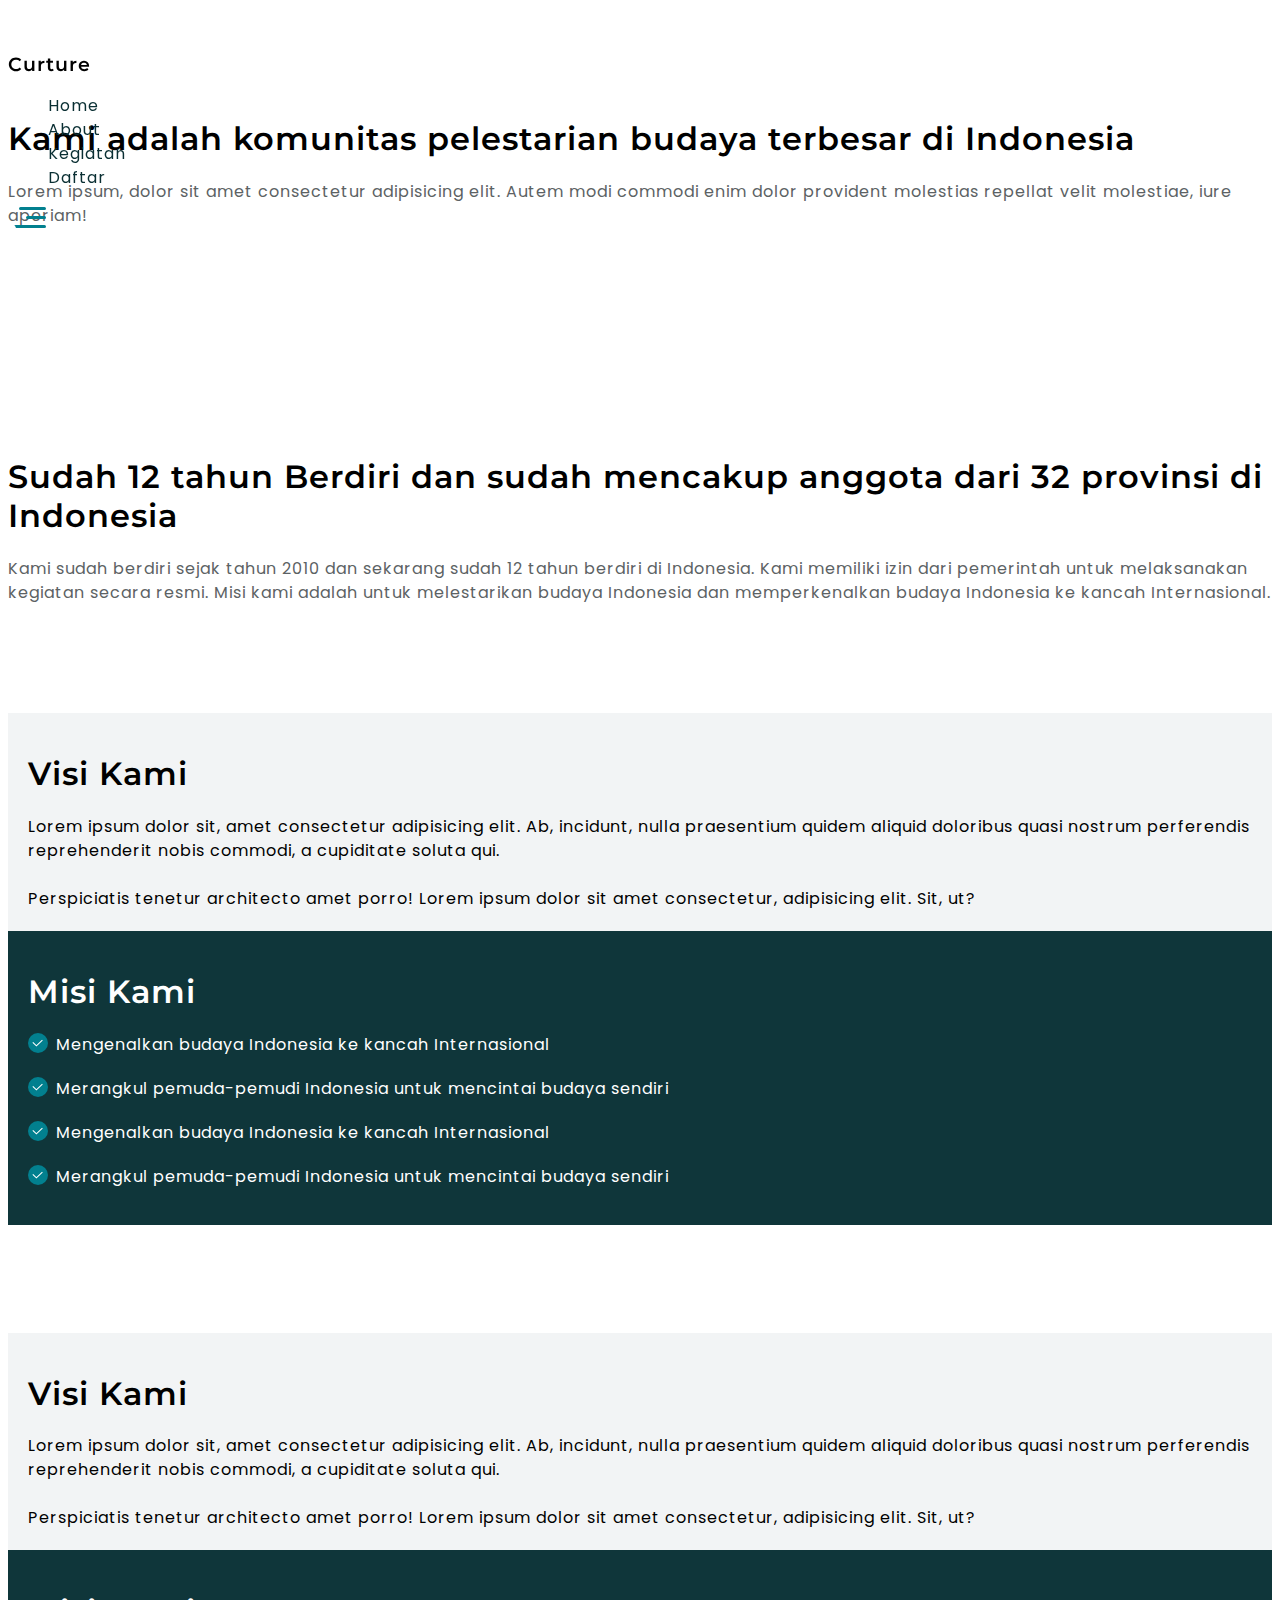
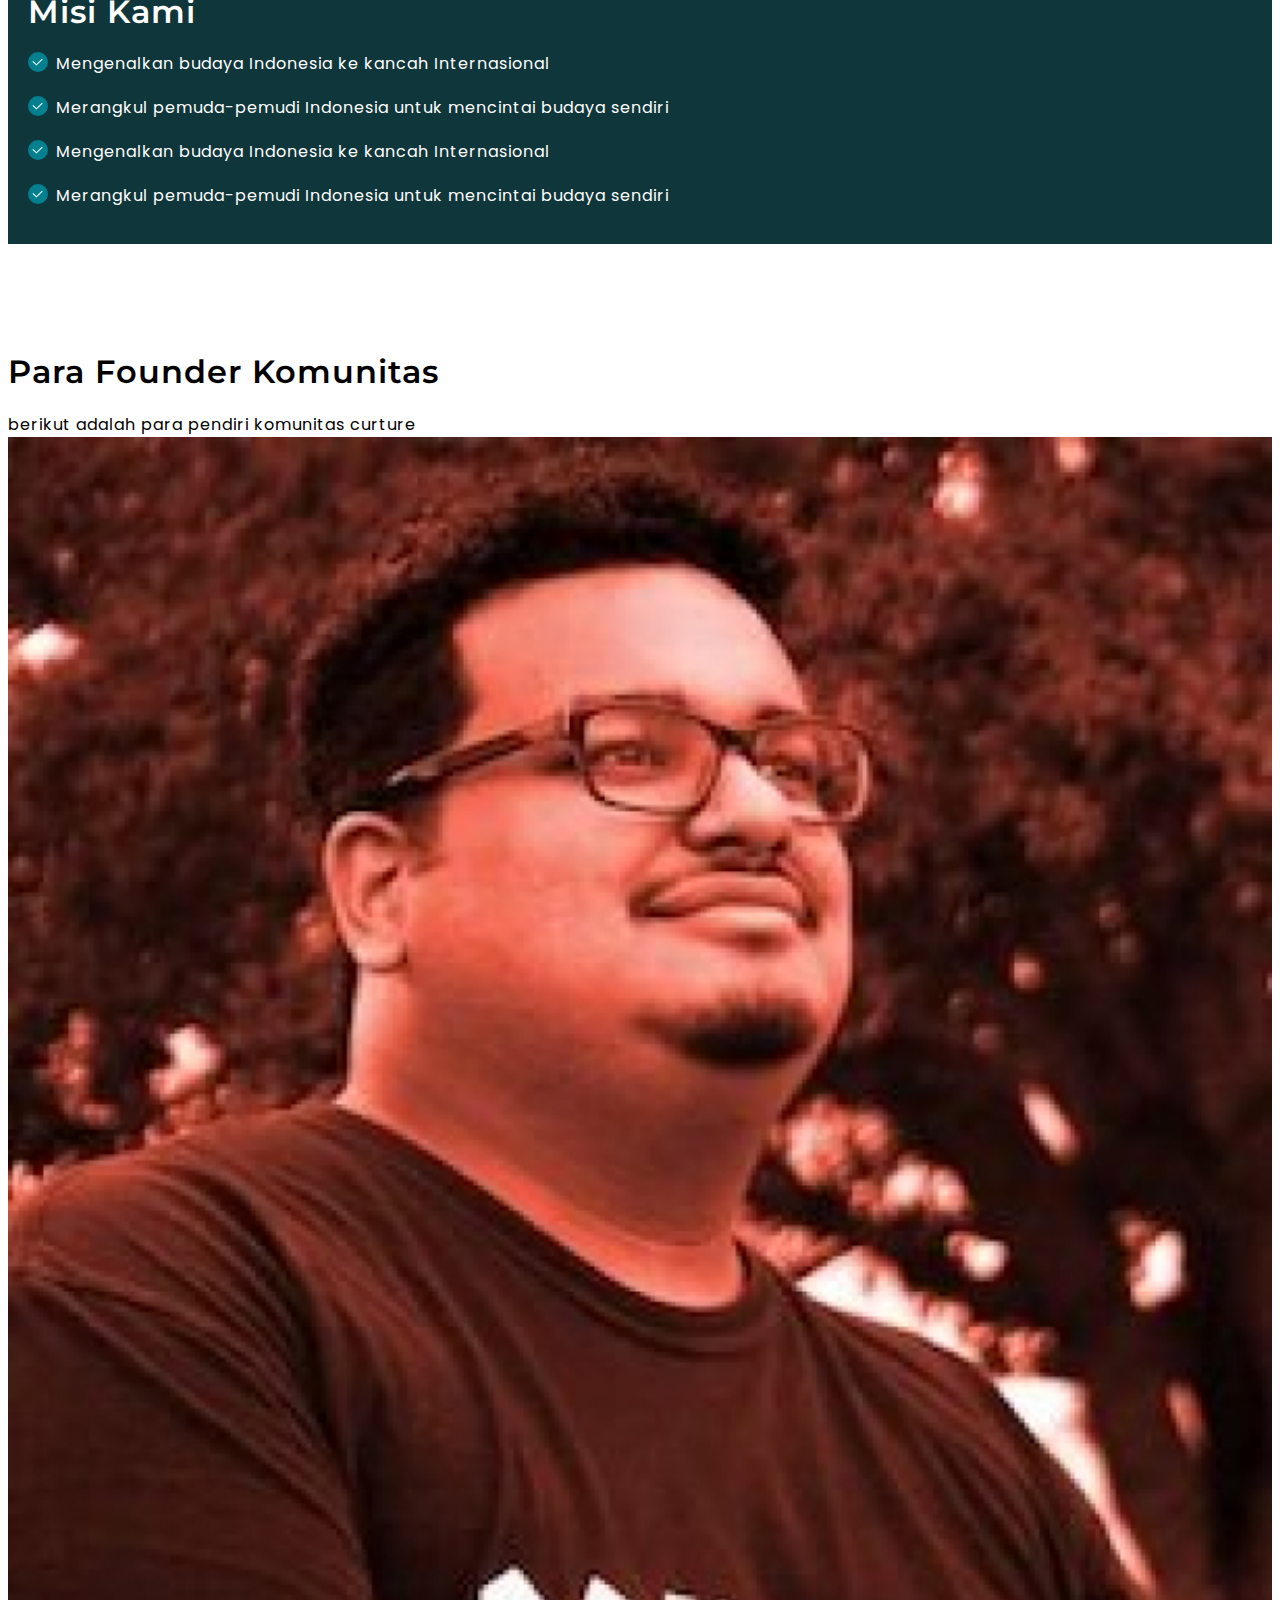
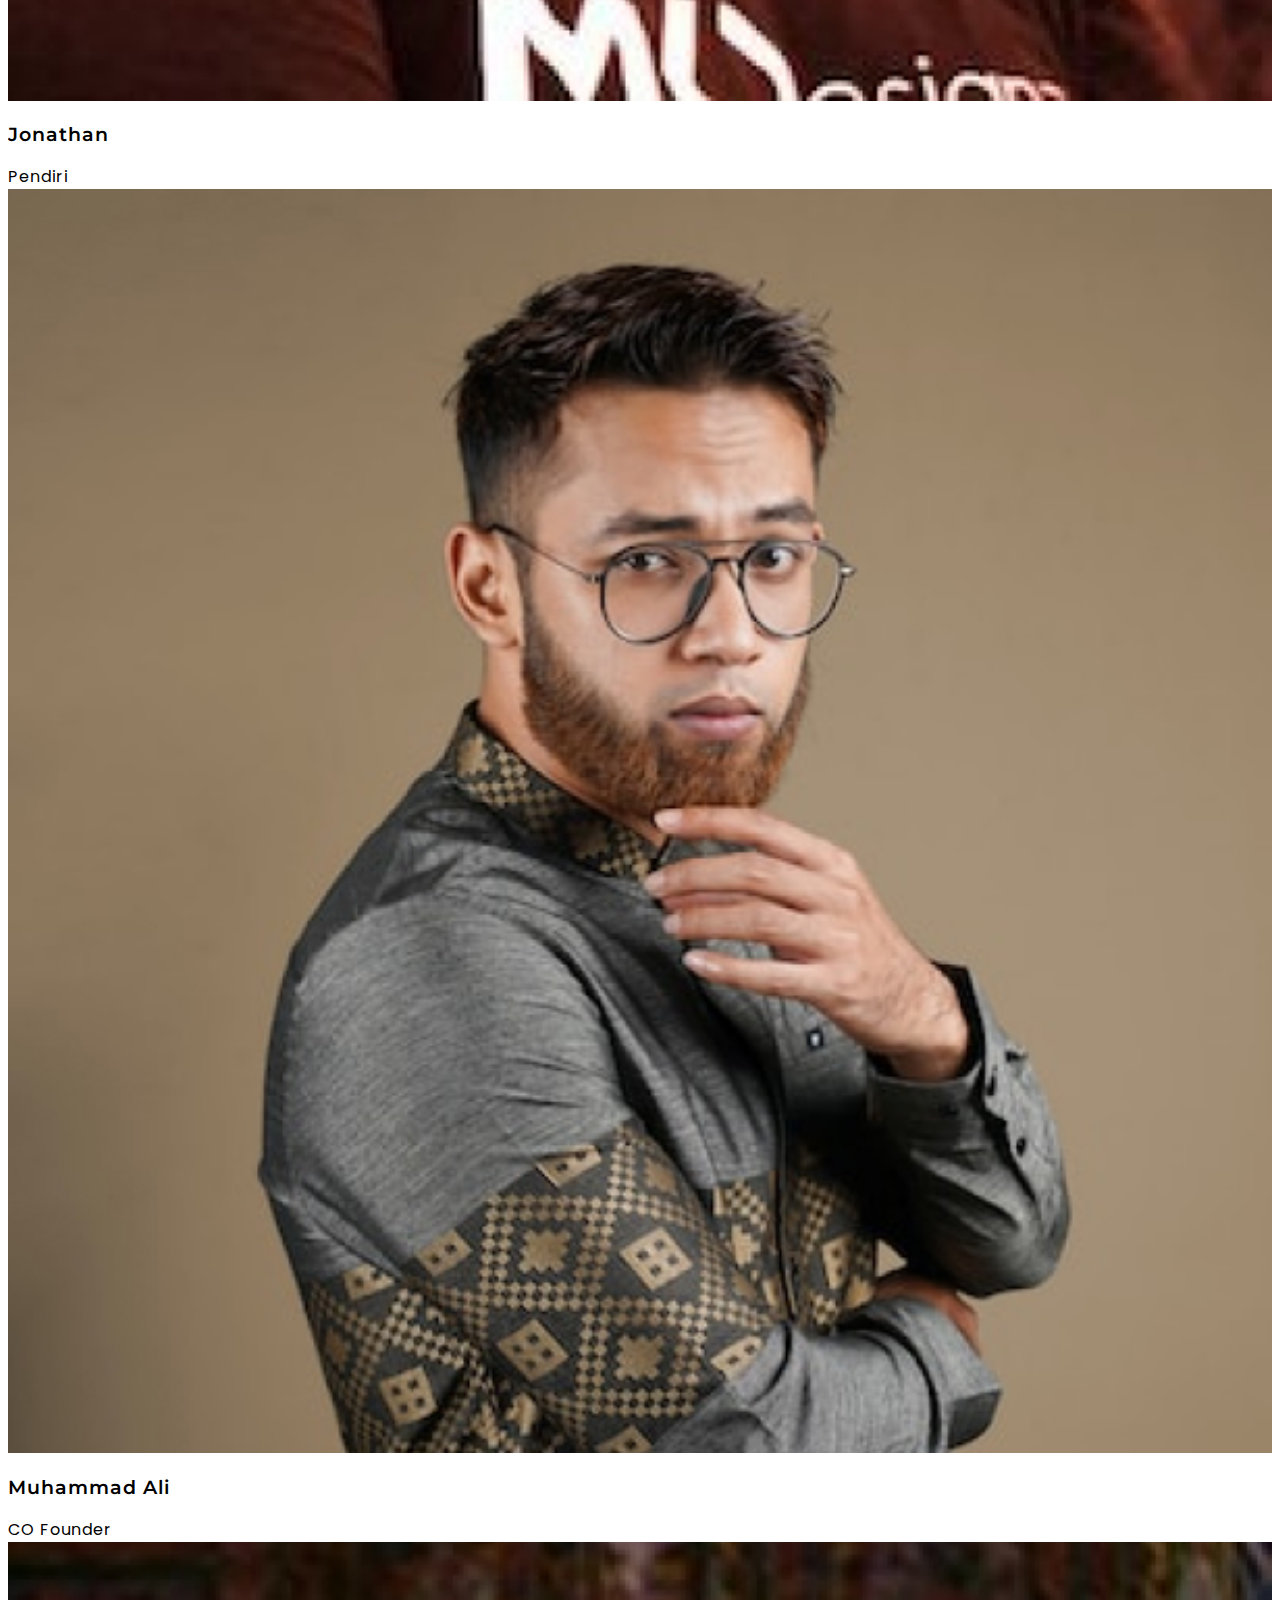
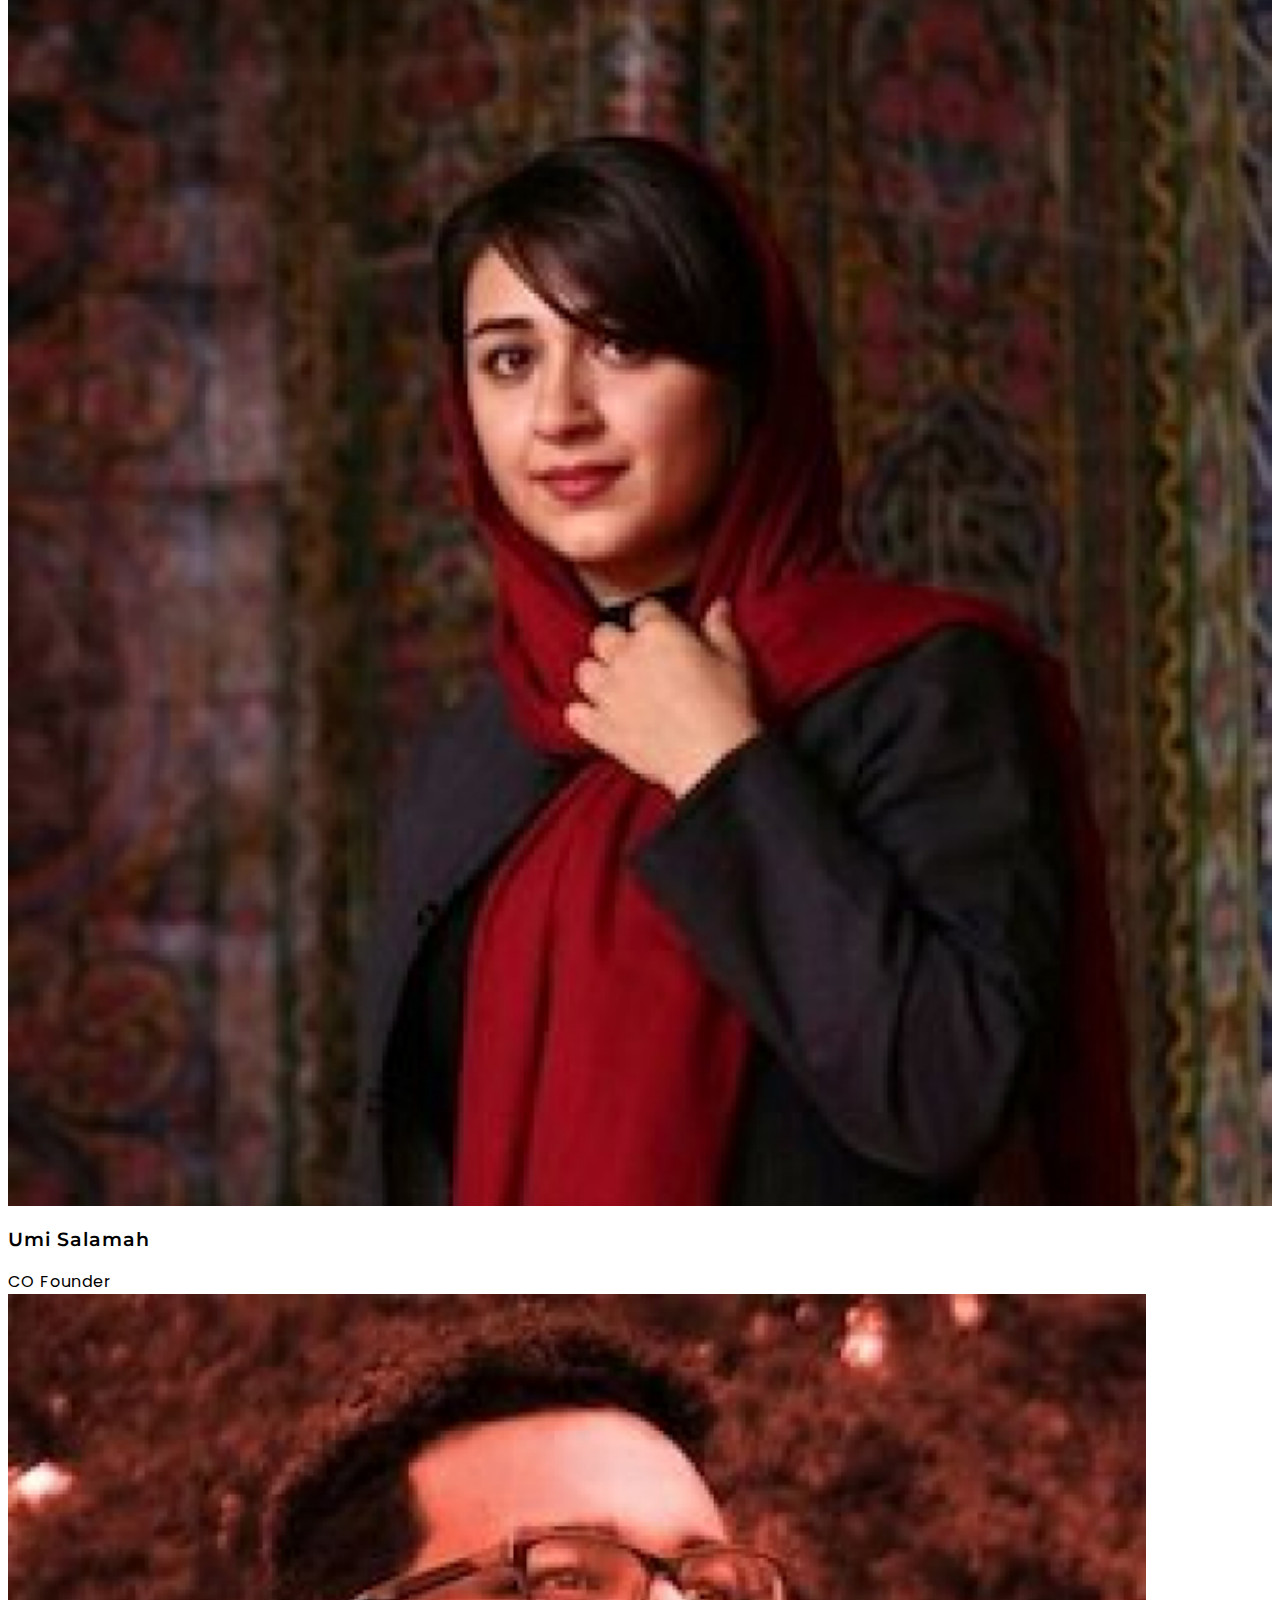
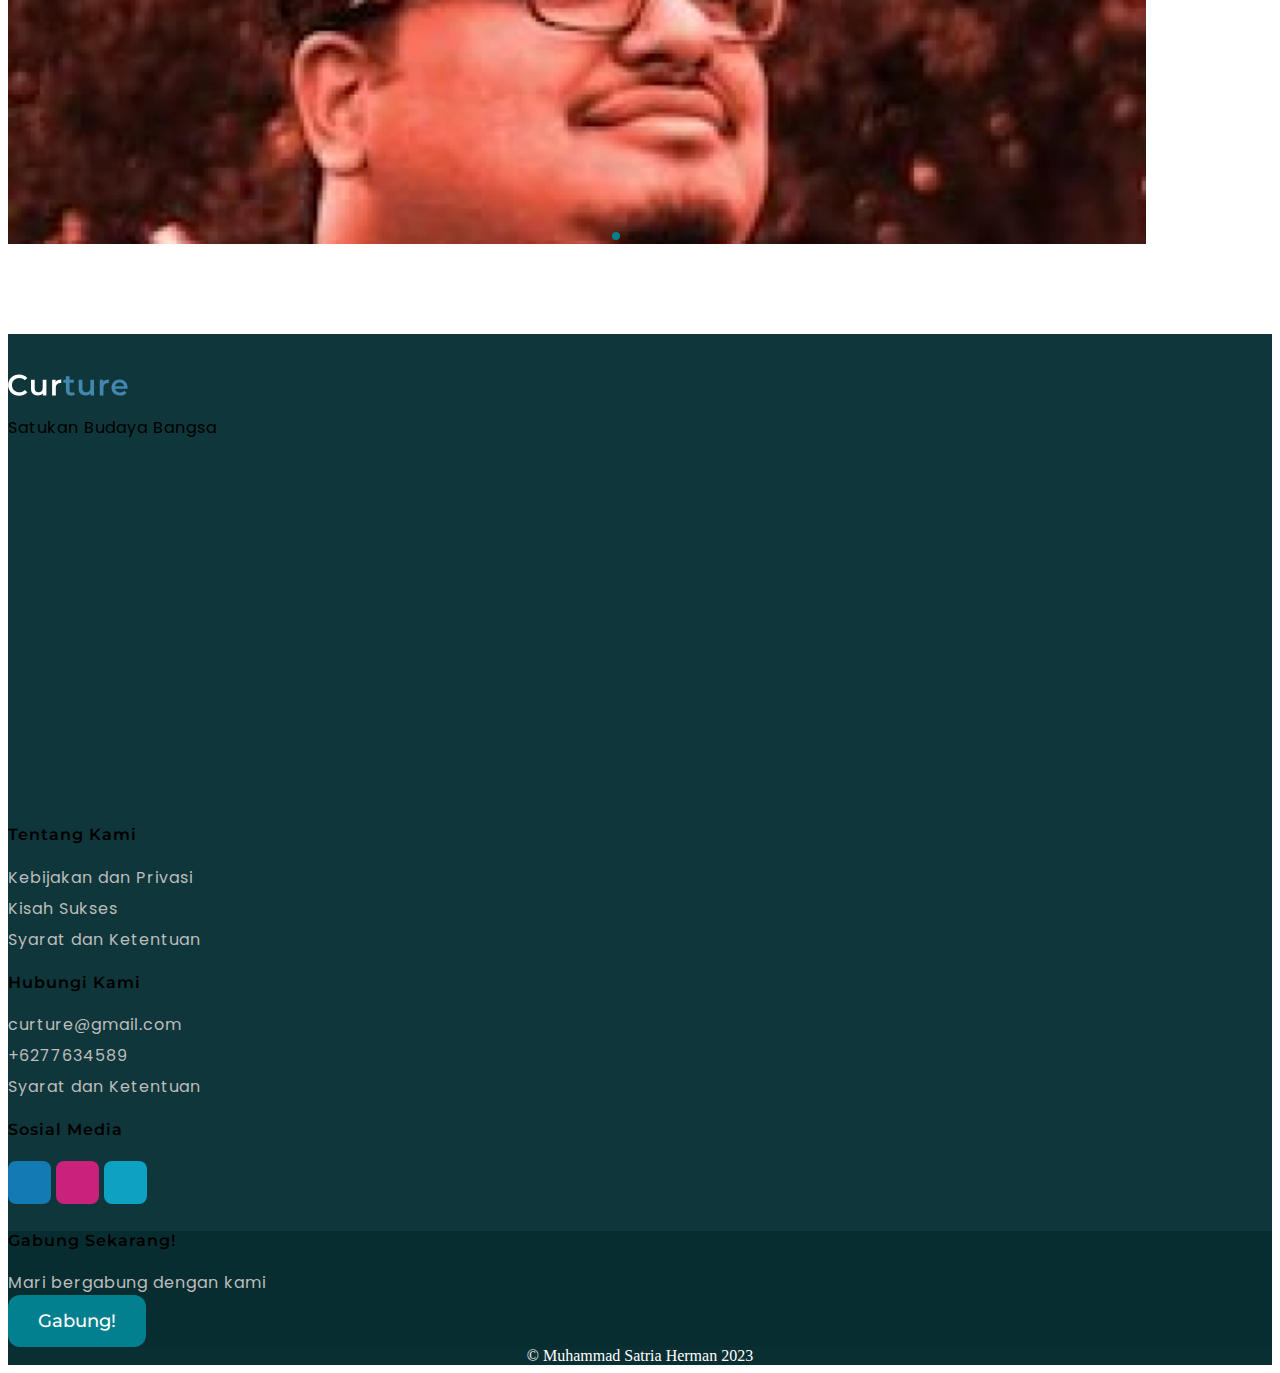
==== about.html @ 9b029e14 "fix swiper" ====
<!DOCTYPE html>
<html lang="en">
  <head>
    <meta charset="utf-8" />
    <meta name="viewport" content="width=device-width, initial-scale=1" />
    <title>Curture</title>
    <link rel="stylesheet" href="src/css/pages/about.css" />
    <link
      href="https://cdn.jsdelivr.net/npm/bootstrap@5.3.0-alpha1/dist/css/bootstrap.min.css"
      rel="stylesheet"
      integrity="sha384-GLhlTQ8iRABdZLl6O3oVMWSktQOp6b7In1Zl3/Jr59b6EGGoI1aFkw7cmDA6j6gD"
      crossorigin="anonymous"
    />
    <link rel="stylesheet" href="https://cdn.jsdelivr.net/npm/swiper@8/swiper-bundle.min.css" />
  </head>
  <body id="main">
    <nav>
      <div class="container px-3 d-flex justify-content-between">
        <div id="logo">
          <h3>Curture</h3>
        </div>

        <div class="nav-list d-flex align-items-center">
          <ul class="d-none d-md-flex mb-0">
            <li>
              <a href="/">Home</a>
            </li>
            <li>
              <a href="/about.html">About</a>
            </li>
            <li>
              <a href="/posts.html">Kegiatan</a>
            </li>
            <li>
              <a href="/register.html">Daftar</a>
            </li>
          </ul>

          <button class="button-drawer d-flex d-md-none" onclick="handleClickNav(this)">
            <span></span>
            <span></span>
            <span></span>
          </button>
        </div>

        <div class="custom-control custom-switch d-none d-md-flex">
          <input type="checkbox" class="custom-control-input" id="dark-mode-switch" />
          <label class="custom-control-label" for="dark-mode-switch">
            <span class="icon-wrapper">
              <i class="fas fa-sun dark-switcher-icon"></i>
              <i class="fas fa-moon dark-switcher-icon"></i>
            </span>
          </label>
        </div>
      </div>
    </nav>

    <div class="small-nav d-flex flex-column d-md-none">
      <section class="small-nav-item">
        <a href="/">Home</a>
      </section>
      <section class="small-nav-item">
        <a href="/about.html">Tentang Kami</a>
      </section>
      <section class="small-nav-item">
        <a href="/posts.html">Kegiatan</a>
      </section>
      <section class="small-nav-item">
        <a href="/register.html">Daftar</a>
      </section>

      <div class="custom-control custom-switch d-flex d-md-none switcher-small">
        <input type="checkbox" class="custom-control-input" id="dark-mode-switch" />
        <label class="custom-control-label" for="dark-mode-switch">
          <span class="icon-wrapper">
            <i class="fas fa-sun dark-switcher-icon"></i>
            <i class="fas fa-moon dark-switcher-icon"></i>
          </span>
        </label>
      </div>
    </div>

    <header>
      <div class="container px-4 px-md-3">
        <div class="row py-5 justify-content-between">
          <div class="col-md-5">
            <h1>Kami adalah komunitas pelestarian budaya terbesar <span class="fw-normal"> di Indonesia </span></h1>
          </div>
          <div class="col-md-5 d-flex align-items-center">
            <p class="txt-gray1">Lorem ipsum, dolor sit amet consectetur adipisicing elit. Autem modi commodi enim dolor provident molestias repellat velit molestiae, iure aperiam!</p>
          </div>
        </div>

        <div class="img1">
          <img src="src/images/about-image-1.png" width="100%" alt="" srcset="" />
        </div>
      </div>
    </header>

    <main>
      <div class="container">
        <div class="row row-gap-4 py-3 justify-content-between">
          <div class="col-md-5">
            <h1>Sudah 12 tahun Berdiri dan sudah mencakup anggota dari <span class="fw-normal"> 32 provinsi di Indonesia</span></h1>
          </div>
          <div class="col-md-5 d-flex flex-column justify-content-center">
            <!-- <h5>Kami sudah berdiri sejak tahun 2010 dan sekarang sudah 12 tahun berdiri di Indonesia. Kami memiliki izin dari</h5> -->
            <p class="txt-gray1">
              Kami sudah berdiri sejak tahun 2010 dan sekarang sudah 12 tahun berdiri di Indonesia. Kami memiliki izin dari pemerintah untuk melaksanakan kegiatan secara resmi. Misi kami adalah untuk
              melestarikan budaya Indonesia dan memperkenalkan budaya Indonesia ke kancah Internasional.
            </p>
          </div>
        </div>
      </div>

      <div class="container d-none d-md-block">
        <div class="vision-mission d-flex flex-column flex-md-row">
          <div class="vision">
            <h1>Visi Kami</h1>

            <p>
              Lorem ipsum dolor sit, amet consectetur adipisicing elit. Ab, incidunt, nulla praesentium quidem aliquid doloribus quasi nostrum perferendis reprehenderit nobis commodi, a cupiditate
              soluta qui. <br />
              <br />
              Perspiciatis tenetur architecto amet porro! Lorem ipsum dolor sit amet consectetur, adipisicing elit. Sit, ut?
            </p>
          </div>
          <div class="mission">
            <h1>Misi Kami</h1>

            <ul>
              <li>
                <img src="src/images/checklist.svg" width="20px" alt="" srcset="" />
                <span>Mengenalkan budaya Indonesia ke kancah Internasional</span>
              </li>
              <li>
                <img src="src/images/checklist.svg" width="20px" alt="" srcset="" />
                <span>Merangkul pemuda-pemudi Indonesia untuk mencintai budaya sendiri</span>
              </li>
              <li>
                <img src="src/images/checklist.svg" width="20px" alt="" srcset="" />
                <span>Mengenalkan budaya Indonesia ke kancah Internasional</span>
              </li>
              <li>
                <img src="src/images/checklist.svg" width="20px" alt="" srcset="" />
                <span>Merangkul pemuda-pemudi Indonesia untuk mencintai budaya sendiri</span>
              </li>
            </ul>
          </div>
        </div>
      </div>

      <div class="vision-mission d-flex d-md-none flex-column flex-md-row">
        <div class="vision">
          <h1>Visi Kami</h1>

          <p>
            Lorem ipsum dolor sit, amet consectetur adipisicing elit. Ab, incidunt, nulla praesentium quidem aliquid doloribus quasi nostrum perferendis reprehenderit nobis commodi, a cupiditate
            soluta qui. <br />
            <br />
            Perspiciatis tenetur architecto amet porro! Lorem ipsum dolor sit amet consectetur, adipisicing elit. Sit, ut?
          </p>
        </div>
        <div class="mission">
          <h1>Misi Kami</h1>

          <ul>
            <li>
              <img src="src/images/checklist.svg" width="20px" alt="" srcset="" />
              <span>Mengenalkan budaya Indonesia ke kancah Internasional</span>
            </li>
            <li>
              <img src="src/images/checklist.svg" width="20px" alt="" srcset="" />
              <span>Merangkul pemuda-pemudi Indonesia untuk mencintai budaya sendiri</span>
            </li>
            <li>
              <img src="src/images/checklist.svg" width="20px" alt="" srcset="" />
              <span>Mengenalkan budaya Indonesia ke kancah Internasional</span>
            </li>
            <li>
              <img src="src/images/checklist.svg" width="20px" alt="" srcset="" />
              <span>Merangkul pemuda-pemudi Indonesia untuk mencintai budaya sendiri</span>
            </li>
          </ul>
        </div>
      </div>

      <div class="founder">
        <div class="container">
          <h1>Para Founder Komunitas</h1>
          <p>berikut adalah para pendiri komunitas curture</p>

          <div class="row d-none d-md-flex">
            <div class="col-md-3 mt-5 text-center">
              <img src="/src/images/people/person1.jpeg" width="100%" class="rounded-4" alt="" srcset="" />
              <section class="person-desc mt-4">
                <h3 class="mb-0">Jonathan</h3>
                <p>Pendiri</p>
              </section>
            </div>
            <div class="col-md-3 mt-5 text-center">
              <img src="/src/images/people/person2.jpeg" width="100%" class="rounded-4" alt="" srcset="" />
              <section class="person-desc mt-4">
                <h3 class="mb-0">Muhammad Ali</h3>
                <p>CO Founder</p>
              </section>
            </div>
            <div class="col-md-3 mt-5 text-center">
              <img src="/src/images/people/person3.jpeg" width="100%" class="rounded-4" alt="" srcset="" />
              <section class="person-desc mt-4">
                <h3 class="mb-0">Umi Salamah</h3>
                <p>CO Founder</p>
              </section>
            </div>
          </div>
        </div>
      </div>

      <!-- Slider main container -->
      <div class="swiper d-block d-md-none">
        <!-- Additional required wrapper -->
        <div class="swiper-wrapper">
          <!-- Slides -->
          <div class="swiper-slide">
            <div class="mt-5 text-center">
              <img src="/src/images/people/person1.jpeg" width="90%" class="rounded-4" alt="" srcset="" />
              <section class="person-desc mt-4">
                <h3 class="mb-0">Jonathan</h3>
                <p>Pendiri</p>
              </section>
            </div>
          </div>
          <div class="swiper-slide">
            <div class="mt-5 text-center">
              <img src="/src/images/people/person4.jpeg" width="90%" class="rounded-4" alt="" srcset="" />
              <section class="person-desc mt-4">
                <h3 class="mb-0">Angelina</h3>
                <p>Co Founder</p>
              </section>
            </div>
          </div>
          <div class="swiper-slide">
            <div class="mt-5 text-center">
              <img src="/src/images/people/person3.jpeg" width="90%" class="rounded-4" alt="" srcset="" />
              <section class="person-desc mt-4">
                <h3 class="mb-0">Umi Salamah</h3>
                <p>CO Founder</p>
              </section>
            </div>
          </div>
          <div class="swiper-slide">
            <div class="mt-5 text-center">
              <img src="/src/images/people/person2.jpeg" width="90%" class="rounded-4" alt="" srcset="" />
              <section class="person-desc mt-4">
                <h3 class="mb-0">Muhammad Ali</h3>
                <p>CO Founder</p>
              </section>
            </div>
          </div>
        </div>
        <!-- If we need pagination -->
        <div class="swiper-pagination"></div>
      </div>
    </main>
    <footer>
      <div class="container px-4 px-md-3">
        <div class="row row-gap-4 justify-content-between">
          <div class="col-md-4">
            <img src="src/images/logo-wide.svg" width="120px" />
            <p class="text-white mt-3">Satukan Budaya Bangsa</p>

            <iframe
              src="https://www.google.com/maps/embed?pb=!1m18!1m12!1m3!1d63416.47709345438!2d110.63127296805919!3d-6.58086131478393!2m3!1f0!2f0!3f0!3m2!1i1024!2i768!4f13.1!3m3!1m2!1s0x2e7118d34b9ae3ab%3A0x9d3067f98797ae0f!2sJepara%2C%20Jepara%20Regency%2C%20Central%20Java!5e0!3m2!1sen!2sid!4v1676528548009!5m2!1sen!2sid"
              class="gmaps"
              style="border: 0"
              allowfullscreen=""
              loading="lazy"
              referrerpolicy="no-referrer-when-downgrade"
            ></iframe>
          </div>
          <div class="col-md-7 d-flex flex-column-reverse flex-md-column row-gap-4">
            <div class="d-flex flex-column flex-md-row footer-item-container">
              <section class="footer-item">
                <h4 class="text-white">Tentang Kami</h4>
                <ul class="footer-list-item">
                  <li><a href="">Kebijakan dan Privasi</a></li>
                  <li><a href="">Kisah Sukses</a></li>
                  <li><a href="">Syarat dan Ketentuan</a></li>
                </ul>
              </section>
              <section class="footer-item">
                <h4 class="text-white">Hubungi Kami</h4>
                <ul class="footer-list-item">
                  <li><a href="">curture@gmail.com</a></li>
                  <li><a href="">+6277634589</a></li>
                  <li><a href="">Syarat dan Ketentuan</a></li>
                </ul>
              </section>
              <section class="footer-item">
                <h4 class="text-white">Sosial Media</h4>
                <ul class="d-flex footer-list-item gap-2">
                  <button class="social-media facebook">
                    <i class="fa fa-facebook"></i>
                  </button>
                  <button class="social-media instagram">
                    <i class="fa fa-instagram"></i>
                  </button>
                  <button class="social-media twitter">
                    <i class="fa fa-twitter"></i>
                  </button>
                </ul>
              </section>
            </div>

            <div class="d-flex flex-column row-gap-3 flex-md-row justify-content-between join-now p-4 mt-5 rounded">
              <section>
                <h4 class="mb-0 text-white">Gabung Sekarang!</h4>
                <p class="mb-0">Mari bergabung dengan kami</p>
              </section>
              <button class="button button-primary">Gabung!</button>
            </div>
          </div>
        </div>
      </div>

      <section class="copyright py-4 mt-4">&copy; Muhammad Satria Herman 2023</section>
    </footer>
    <script src="/src/js/main.js"></script>
    <script src="src/js/utils/dark.js"></script>
    <script src="https://cdn.jsdelivr.net/npm/swiper@8/swiper-bundle.min.js"></script>
    <script src="src/js/about.js"></script>

    <script src="https://kit.fontawesome.com/048ba41632.js" crossorigin="anonymous"></script>
    <script
      src="https://cdn.jsdelivr.net/npm/bootstrap@5.3.0-alpha1/dist/js/bootstrap.bundle.min.js"
      integrity="sha384-w76AqPfDkMBDXo30jS1Sgez6pr3x5MlQ1ZAGC+nuZB+EYdgRZgiwxhTBTkF7CXvN"
      crossorigin="anonymous"
    ></script>
  </body>
</html>
---- src/css/pages/about.css ----
@import url("../nav.css");
@import url("../footer.css");
@import url("../button.css");
@import url("../fonts.css");
@import url("../body.css");
@import url("/src/css/dark.css");
@import url("/src/css/switcher.css");
@import url("/src//css/swiper.css");

header {
  padding: 10vh 0;
}

.founder h1 {
  margin-top: 100px;
}

.vision-mission {
  margin: 12vh 0;
}

.vision-mission ul {
  padding-left: 0;
}

.vision-mission ul li {
  list-style: none;
  display: flex;
  align-items: start;
  gap: 8px;
  margin-top: 20px;
}

.vision-mission ul li img {
  display: inline-block;
}

.vision-mission > div {
  flex-basis: 50%;
  padding: 20px;
}

.vision {
  background-color: #f2f4f5;
}

.mission {
  background-color: var(--dark-blue);
  color: white;
}

/* swiper */

.swiper {
  width: 100%;
  height: 550px;
}
@media screen and (min-width: 768px) {
  header .img1 {
    margin-top: 100px;
  }
}
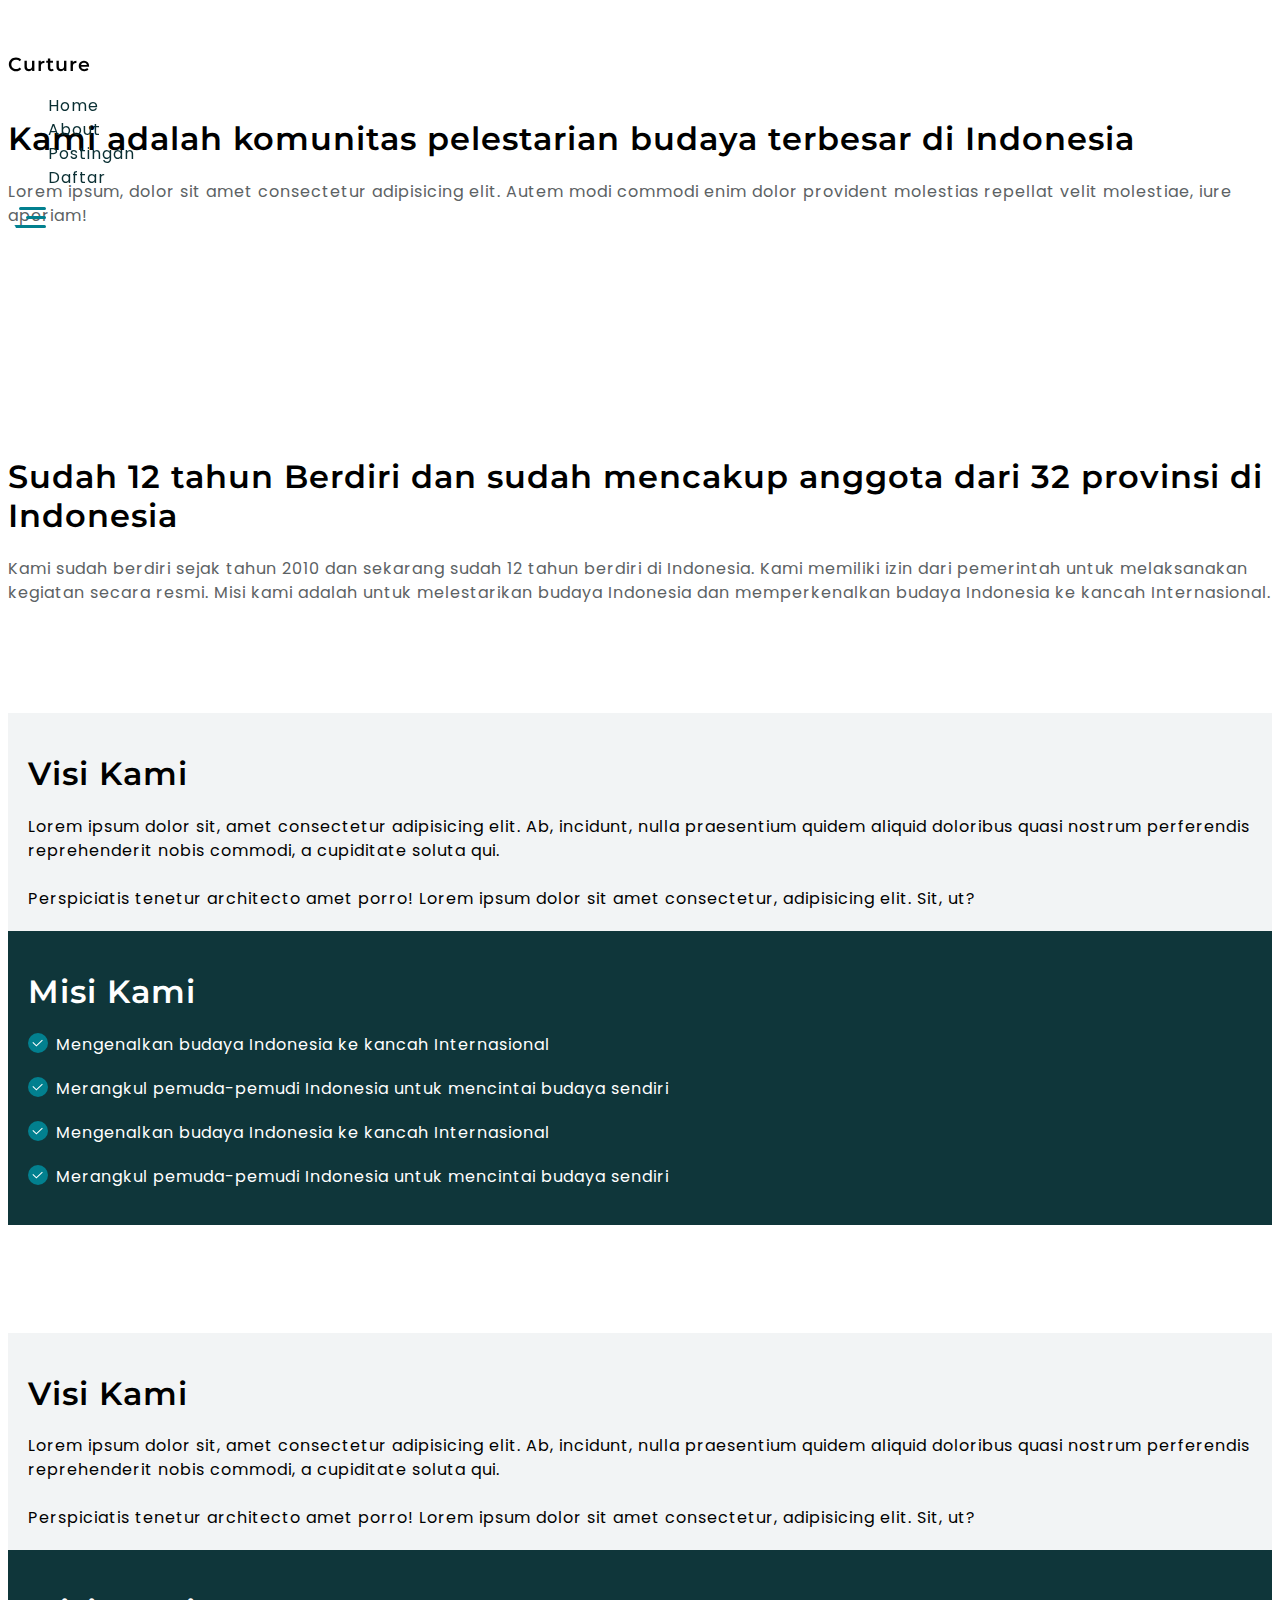
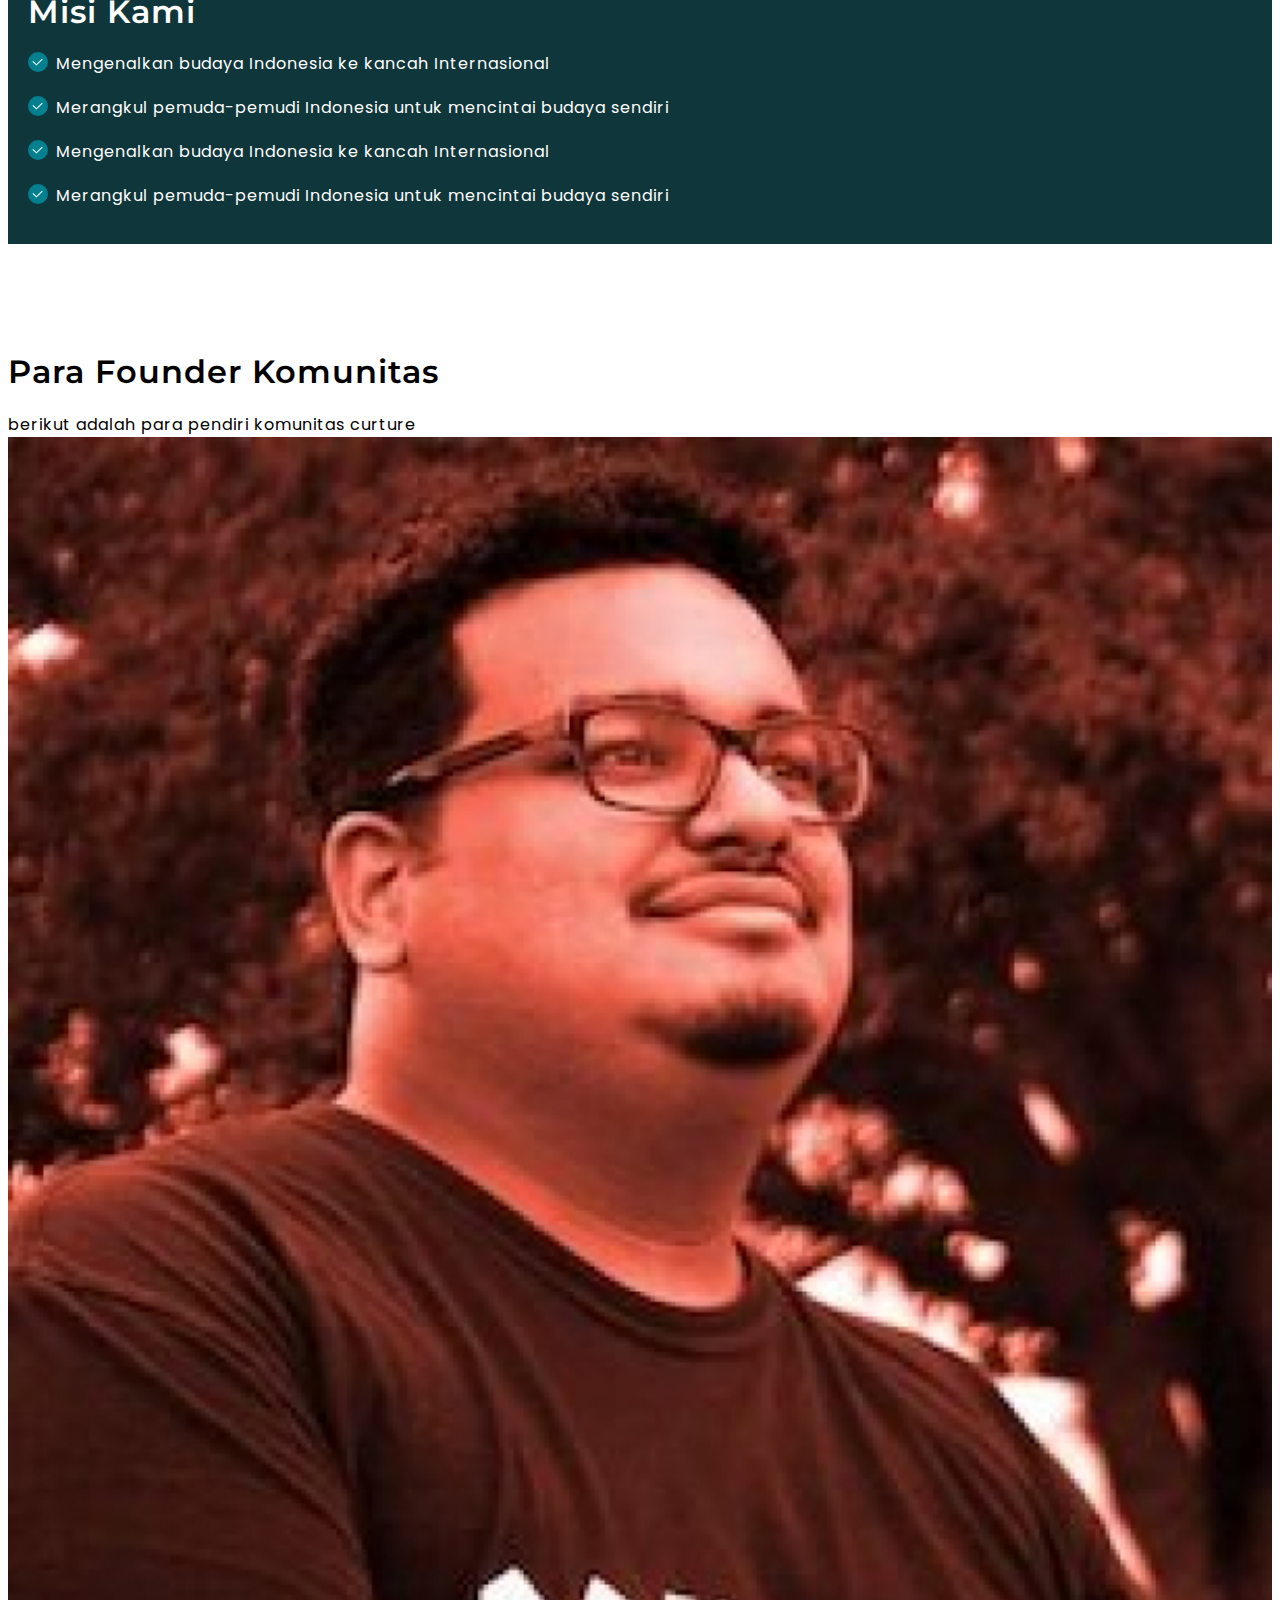
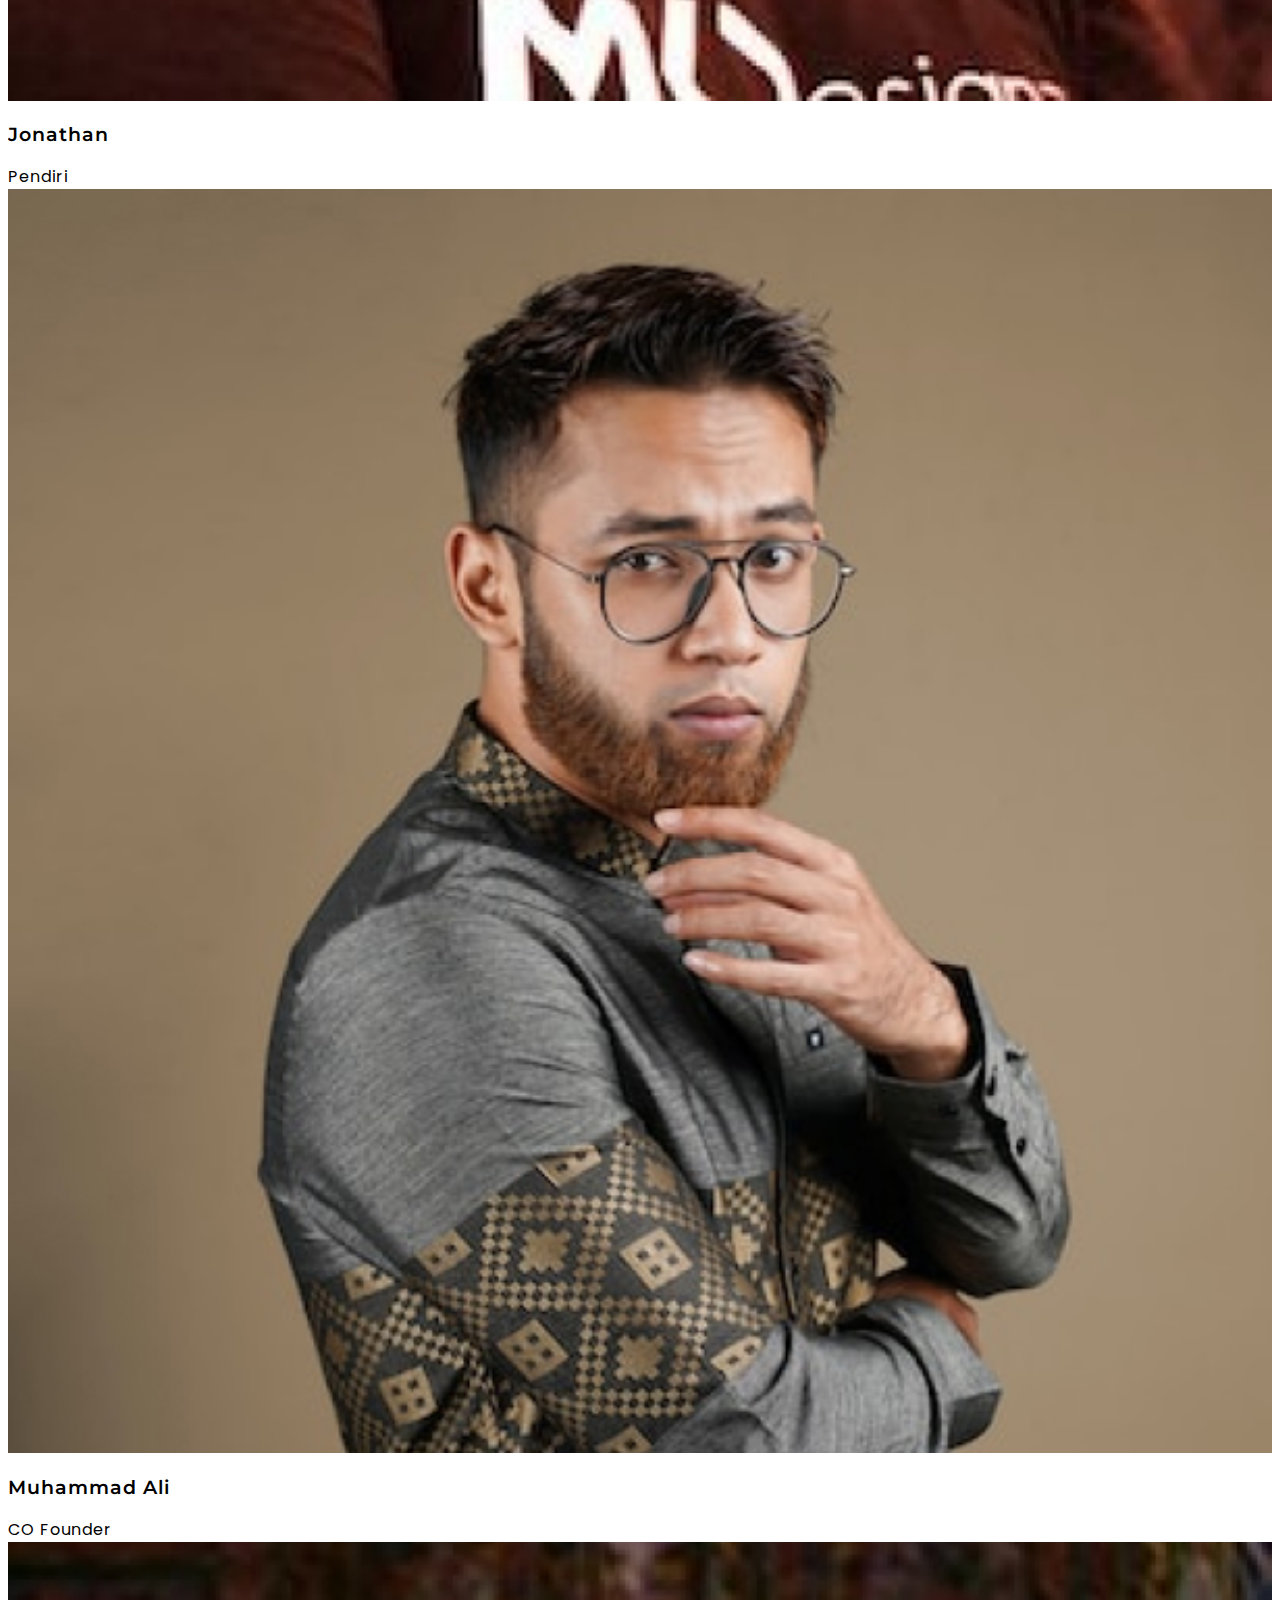
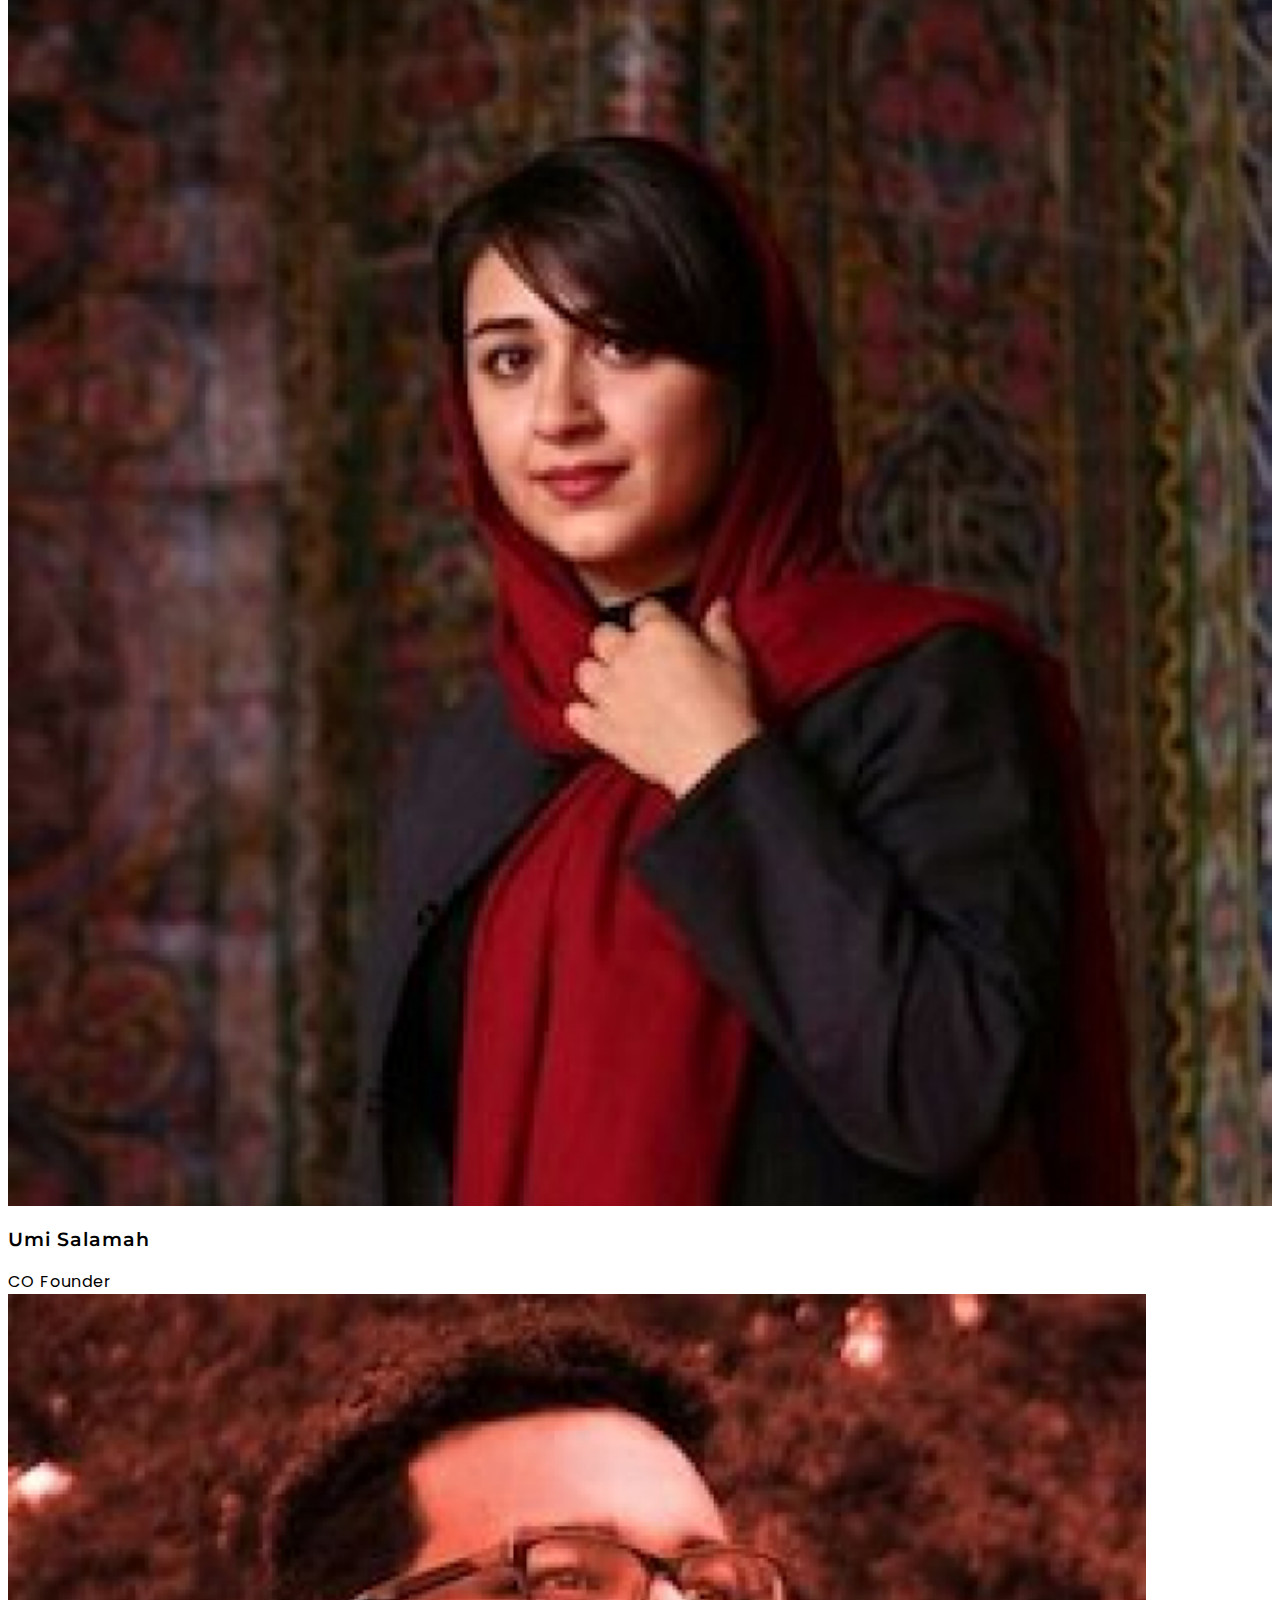
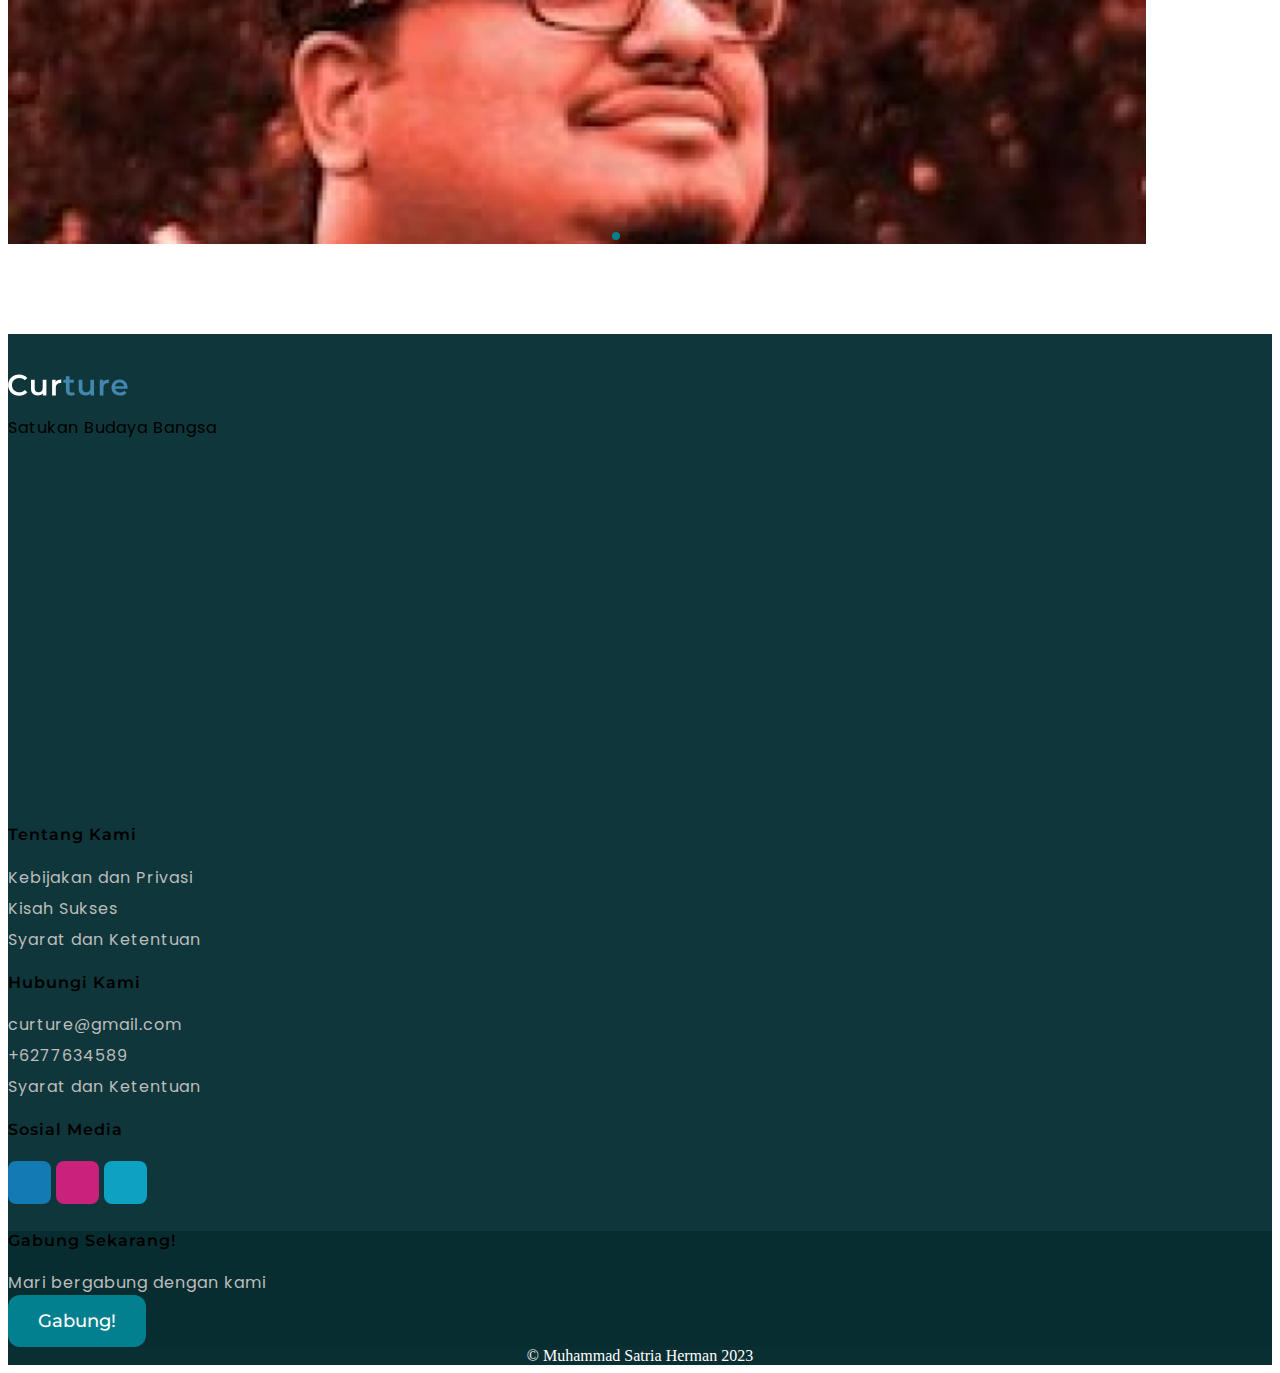
==== commit b3de8a12: "fix margin and navigation" ====
--- a/about.html
+++ b/about.html
@@ -29,7 +29,7 @@
               <a href="/about.html">About</a>
             </li>
             <li>
-              <a href="/posts.html">Kegiatan</a>
+              <a href="/posts.html">Postingan</a>
             </li>
             <li>
               <a href="/register.html">Daftar</a>
@@ -63,7 +63,7 @@
         <a href="/about.html">Tentang Kami</a>
       </section>
       <section class="small-nav-item">
-        <a href="/posts.html">Kegiatan</a>
+        <a href="/posts.html">Postingan</a>
       </section>
       <section class="small-nav-item">
         <a href="/register.html">Daftar</a>
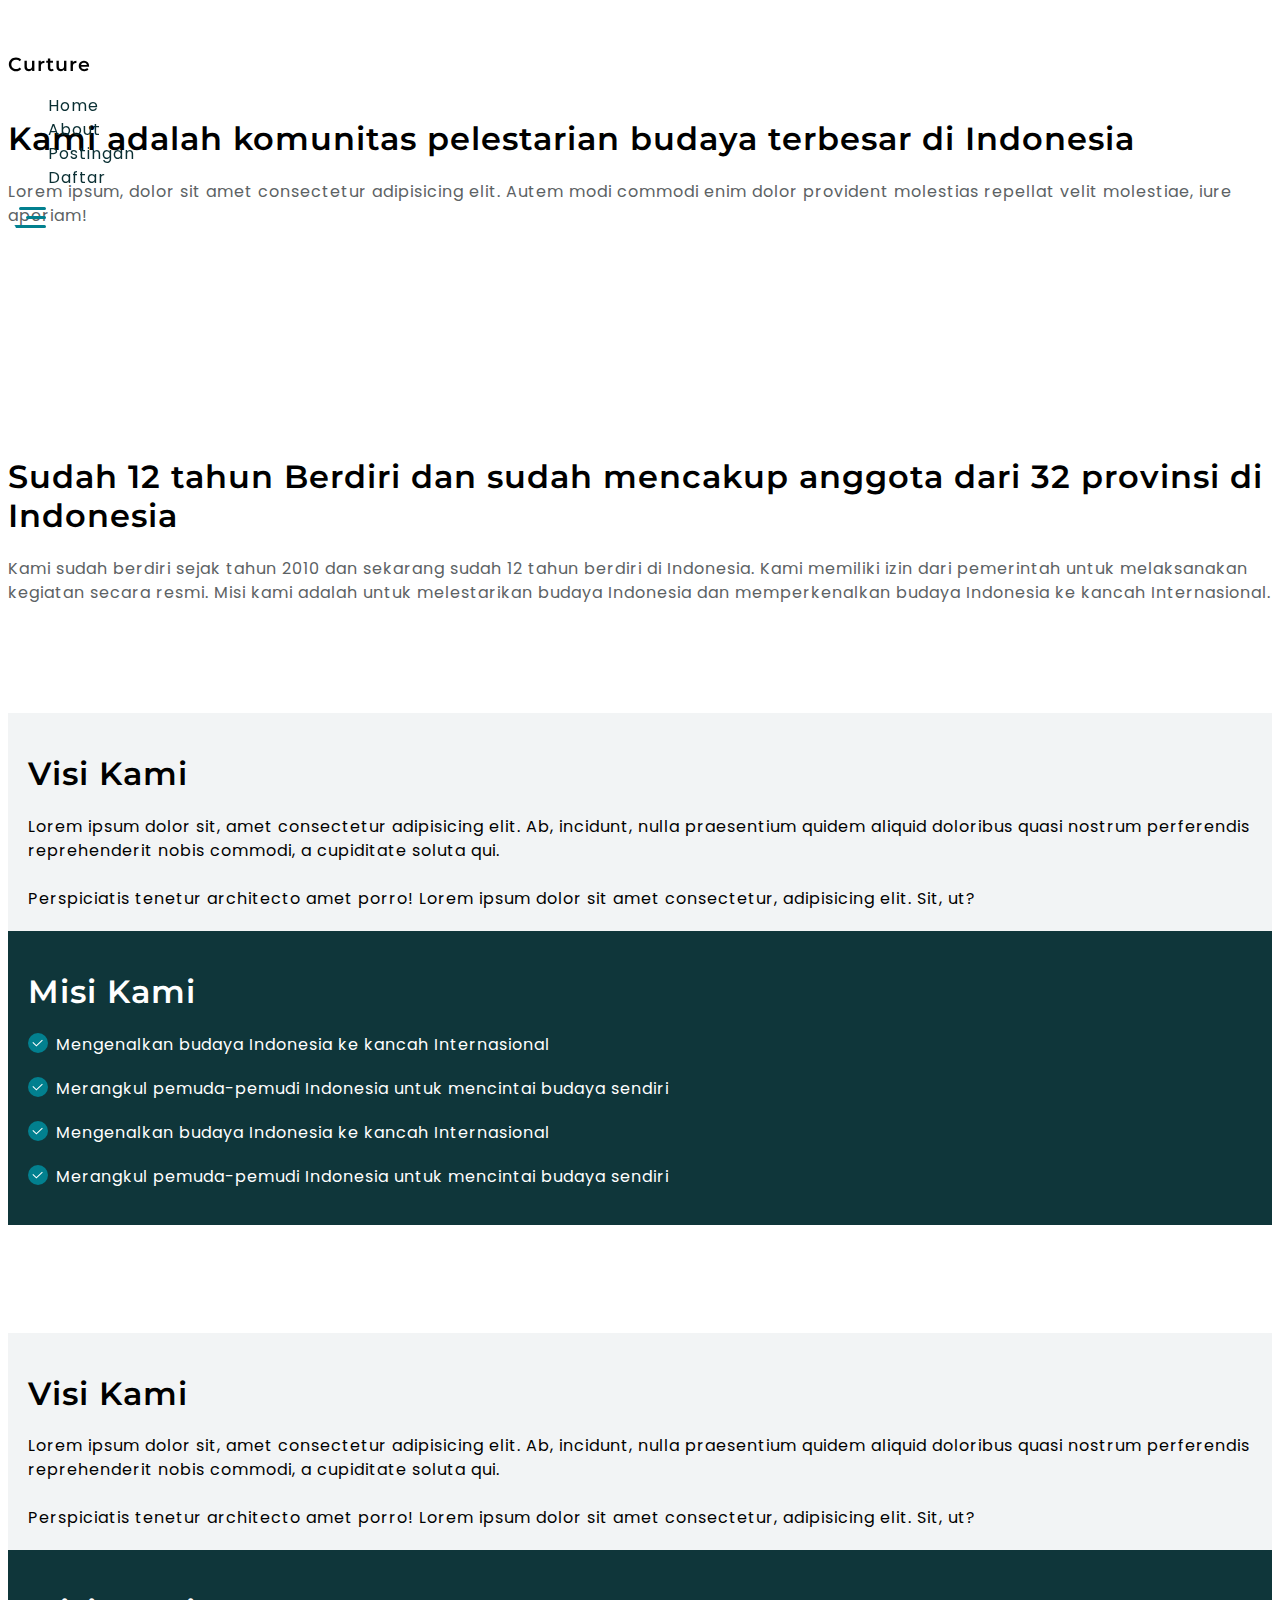
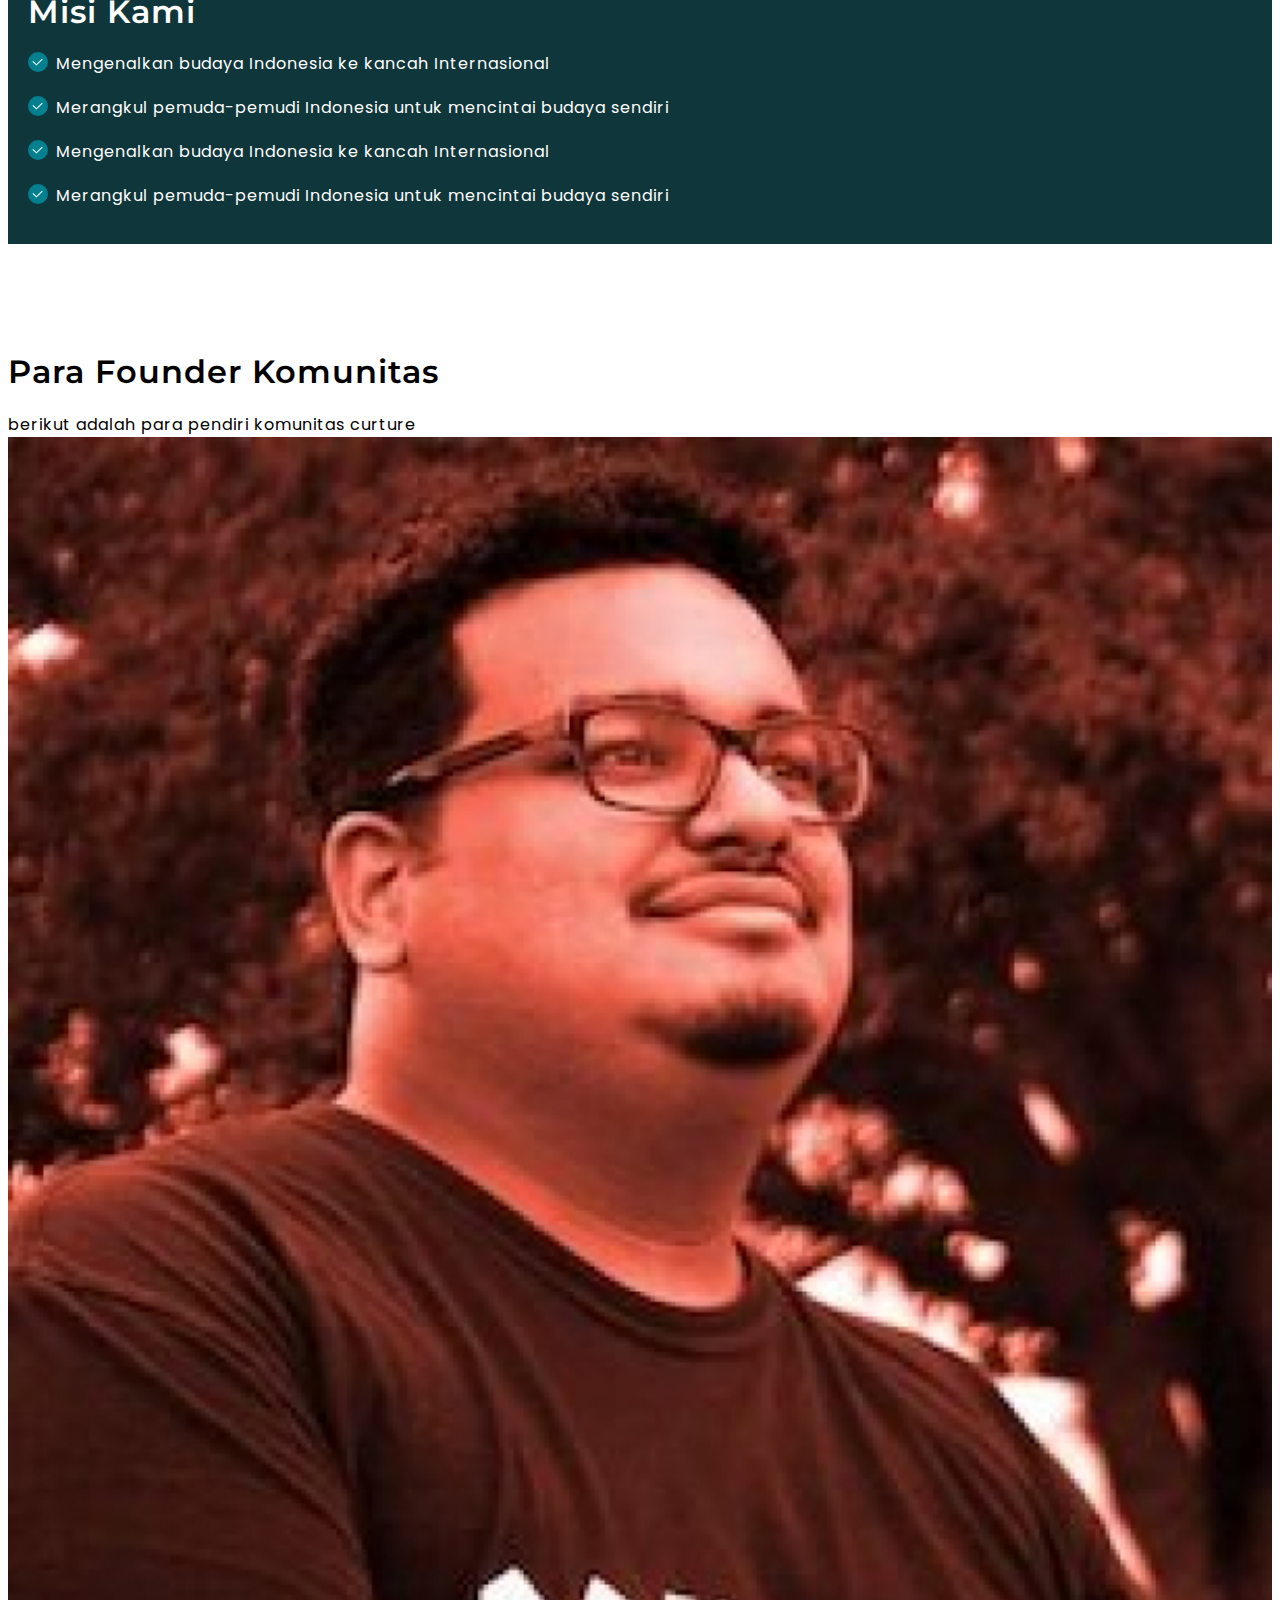
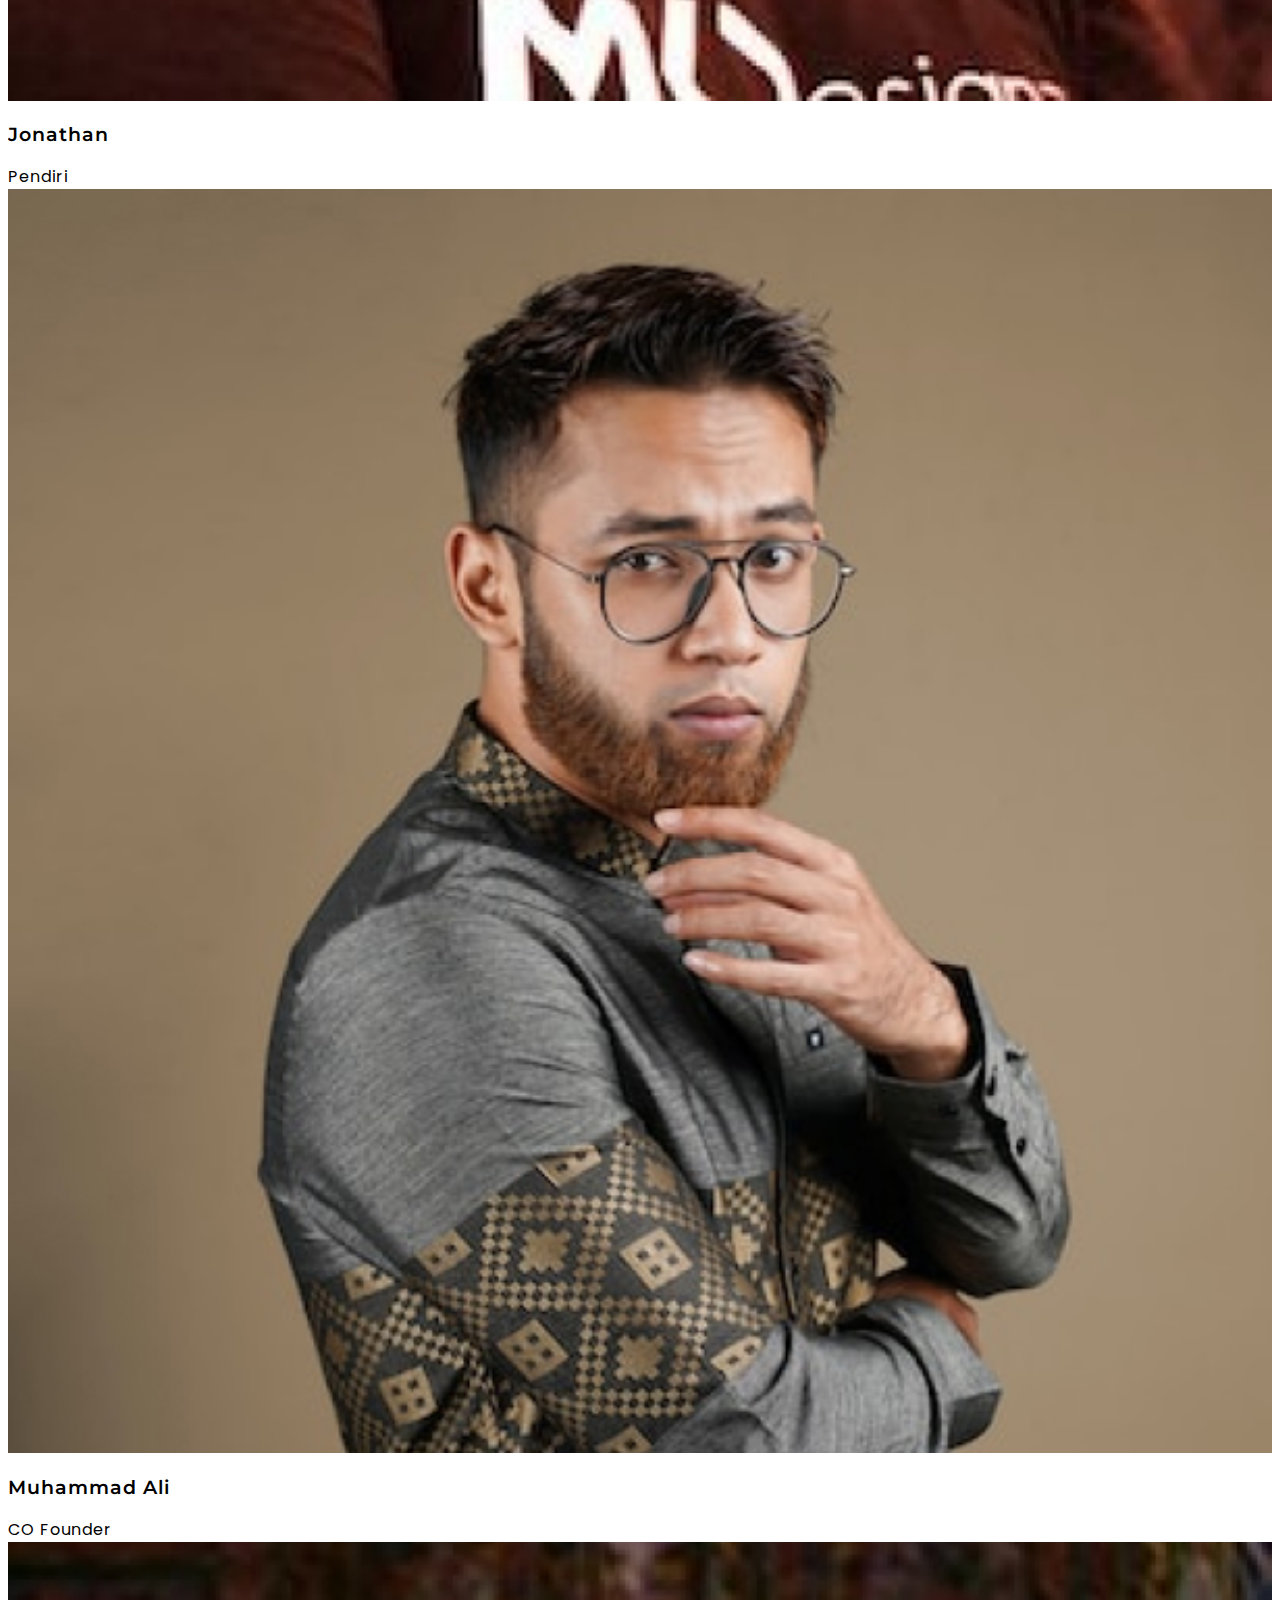
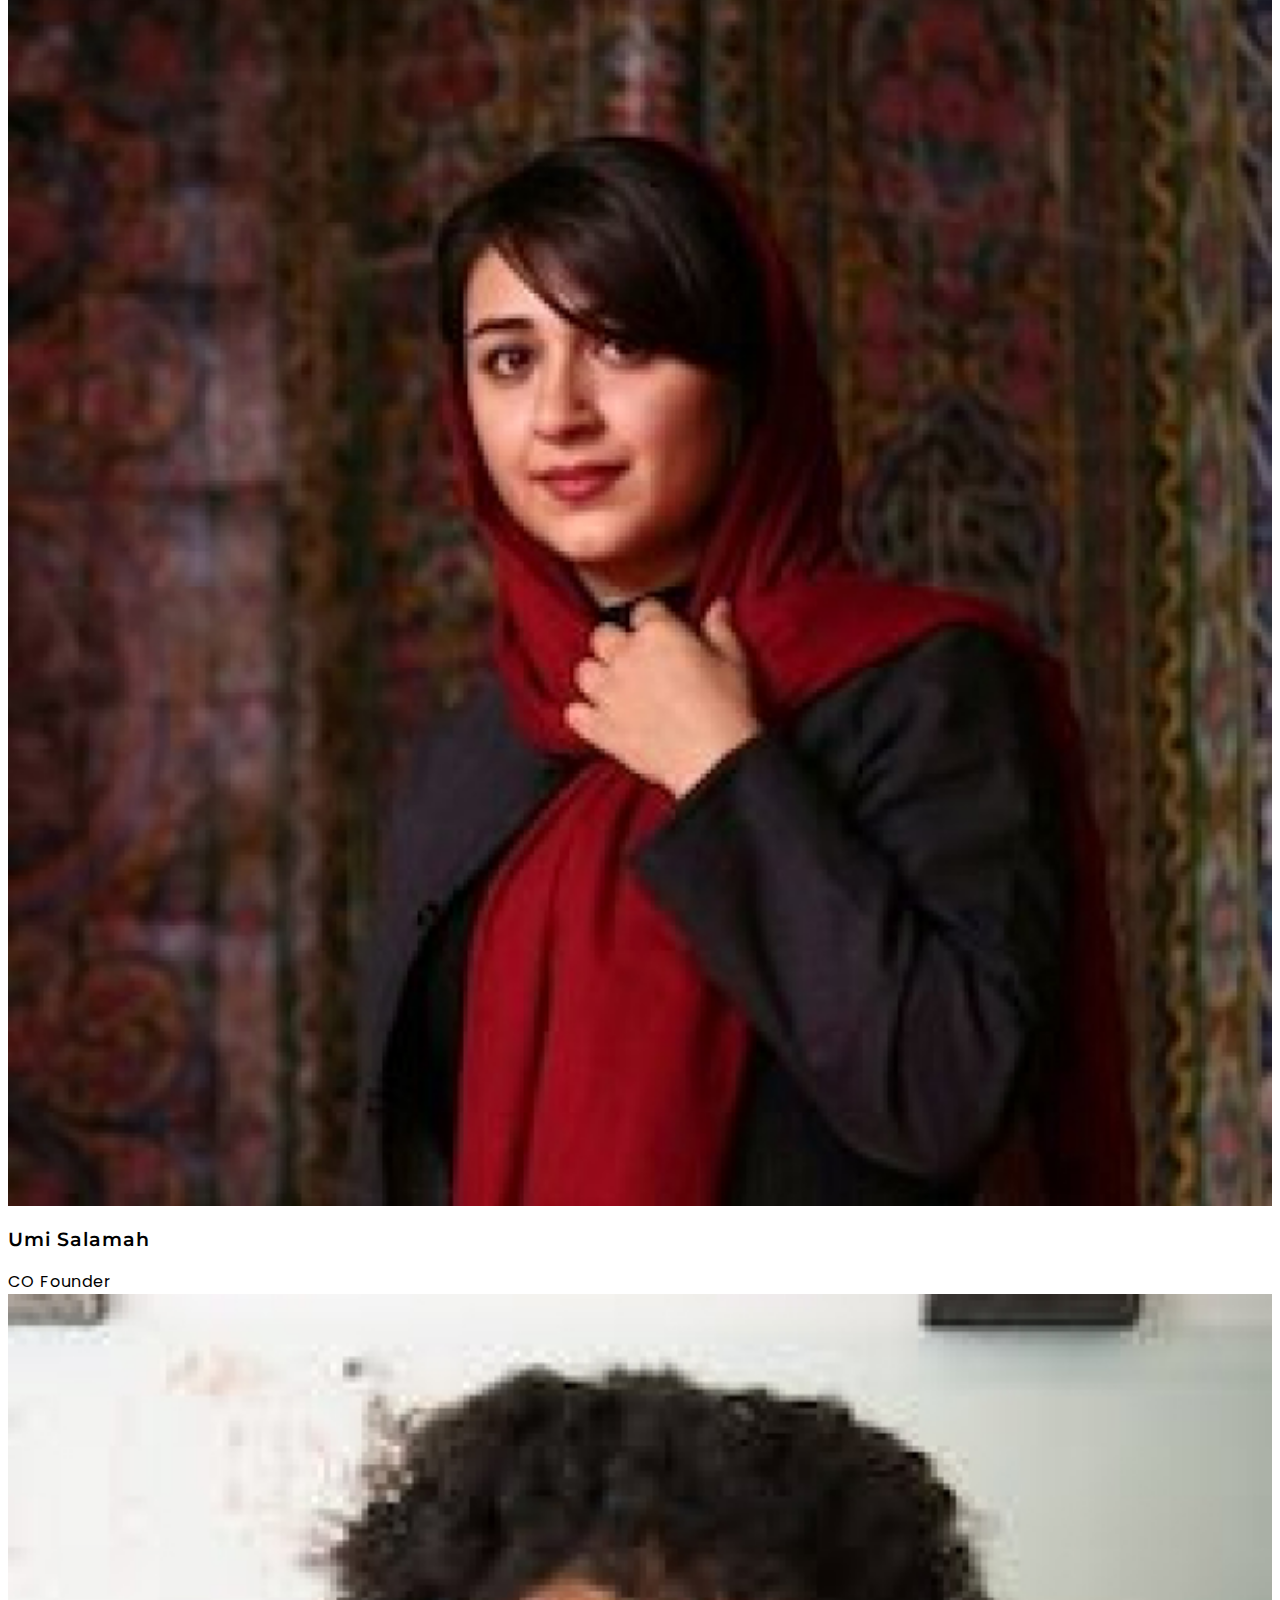
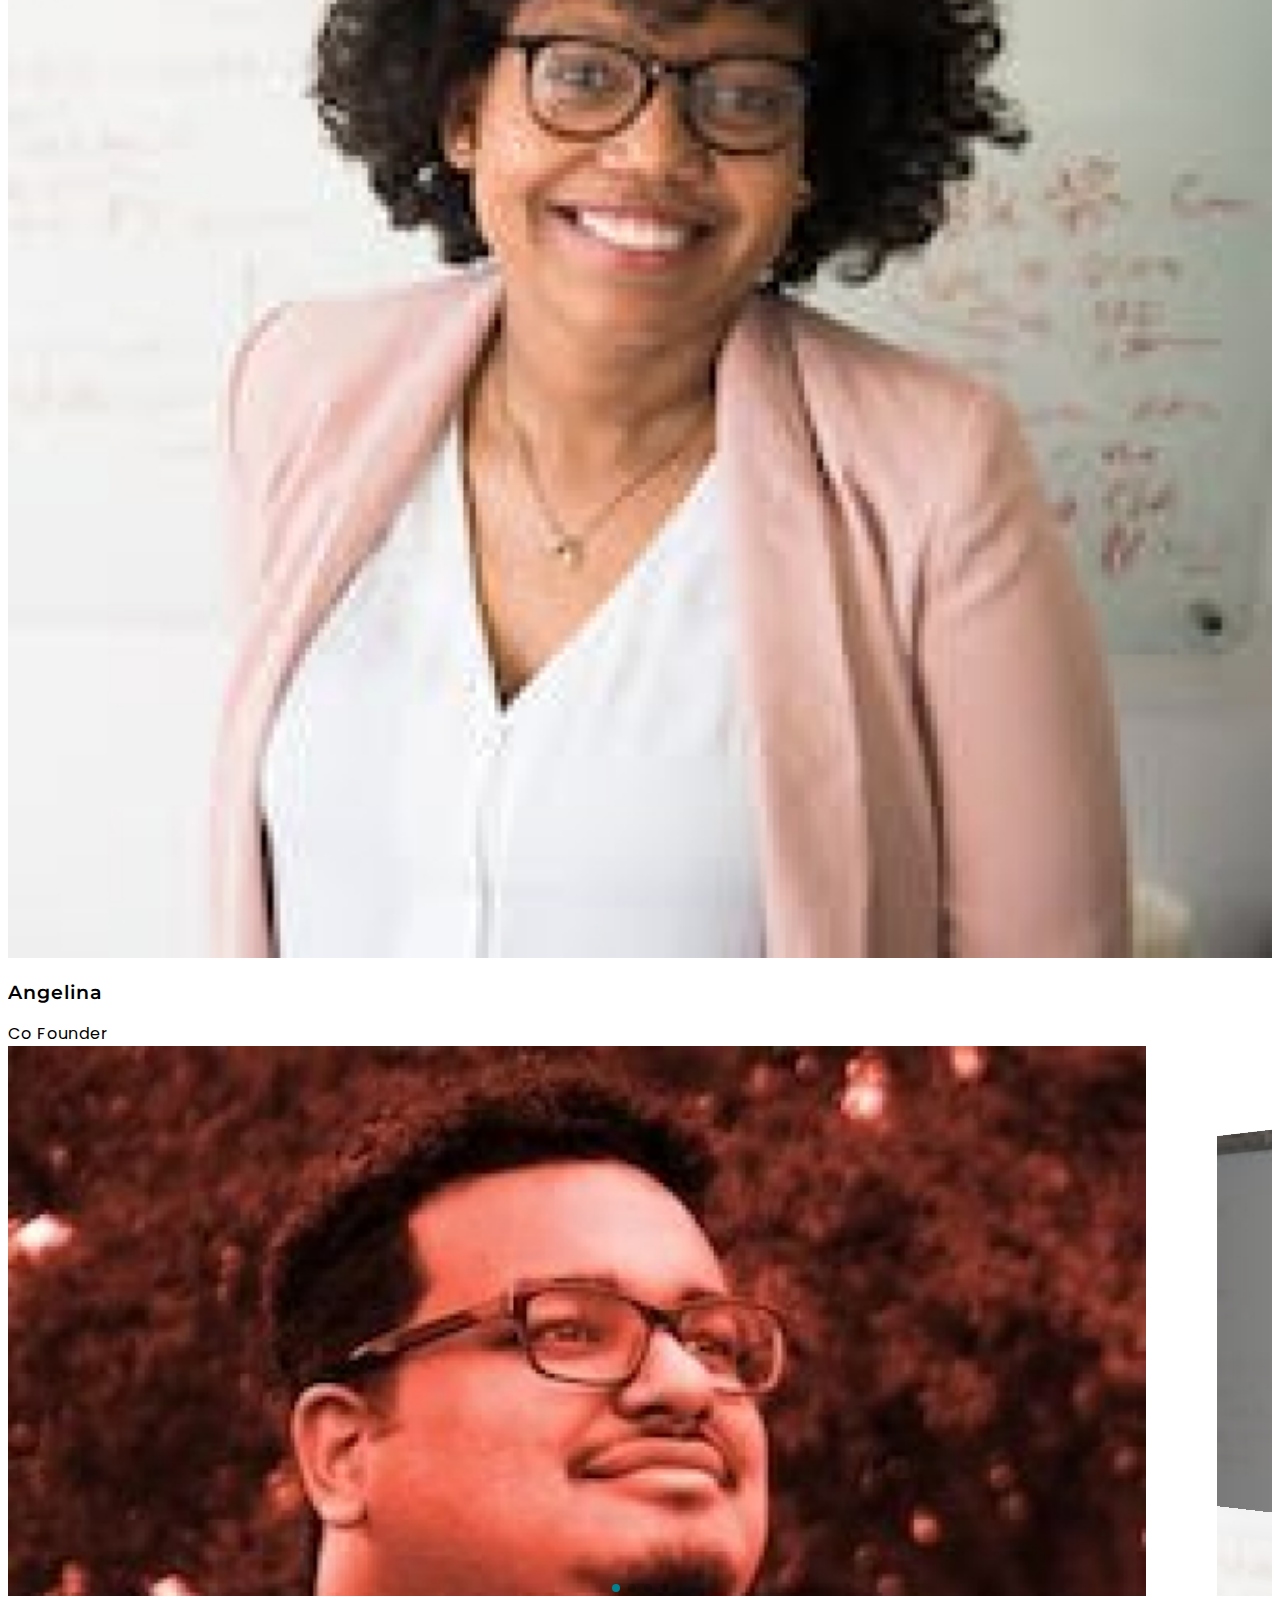
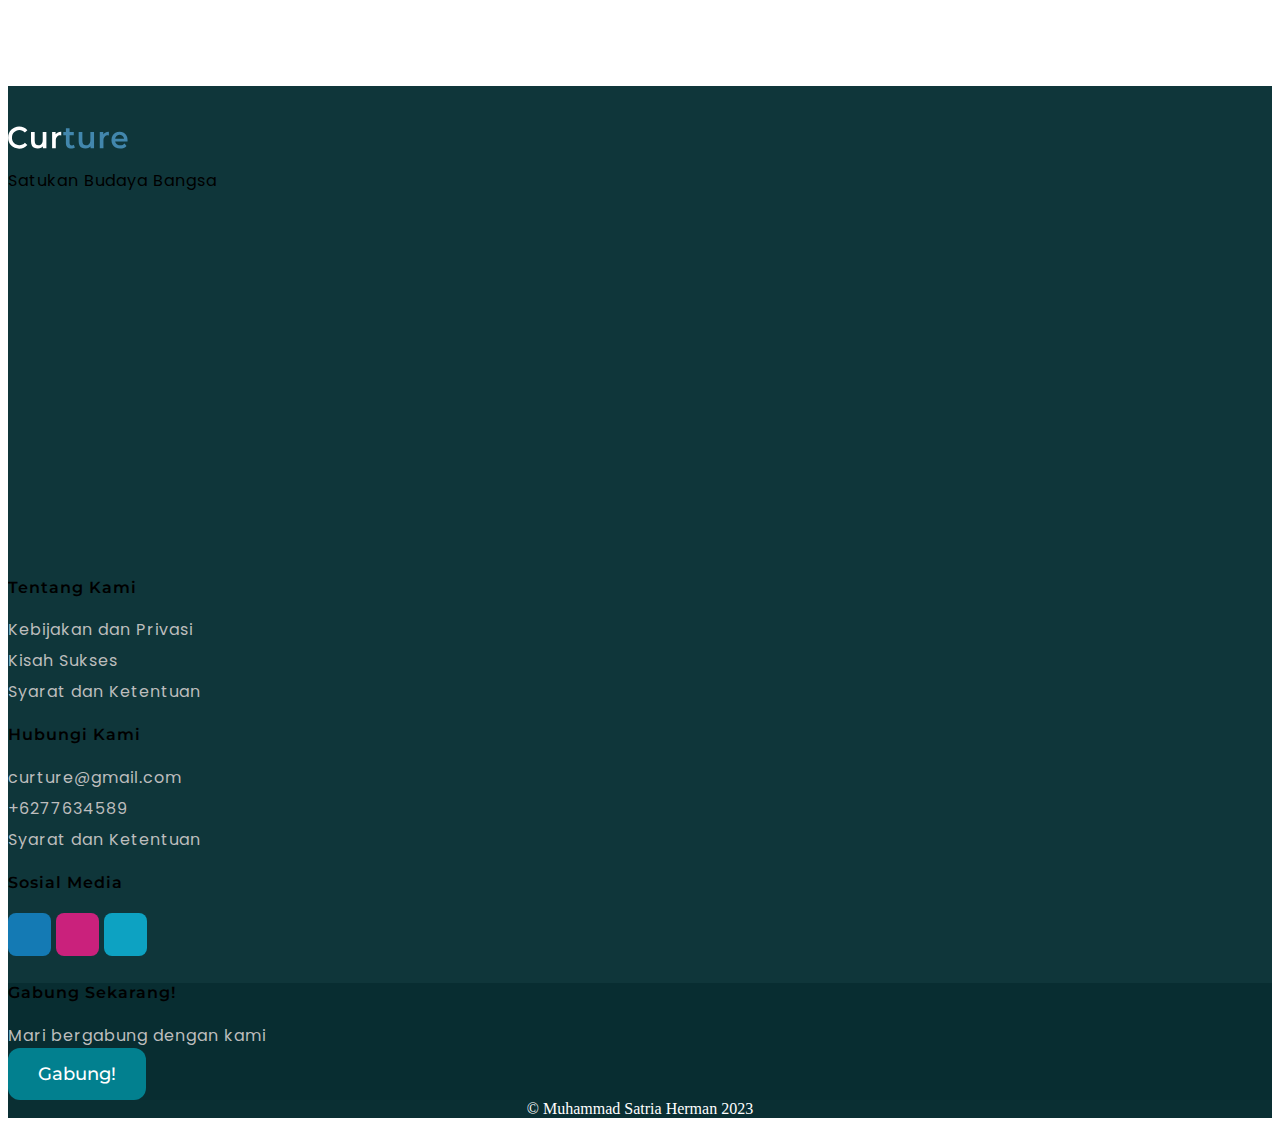
==== commit d0663b1e: "add posts detail page" ====
--- a/about.html
+++ b/about.html
@@ -212,6 +212,13 @@
                 <p>CO Founder</p>
               </section>
             </div>
+            <div class="col-md-3 mt-5 text-center">
+              <img src="/src/images/people/person4.jpeg" width="100%" class="rounded-4" alt="" srcset="" />
+              <section class="person-desc mt-4">
+                <h3 class="mb-0">Angelina</h3>
+                <p>Co Founder</p>
+              </section>
+            </div>
           </div>
         </div>
       </div>
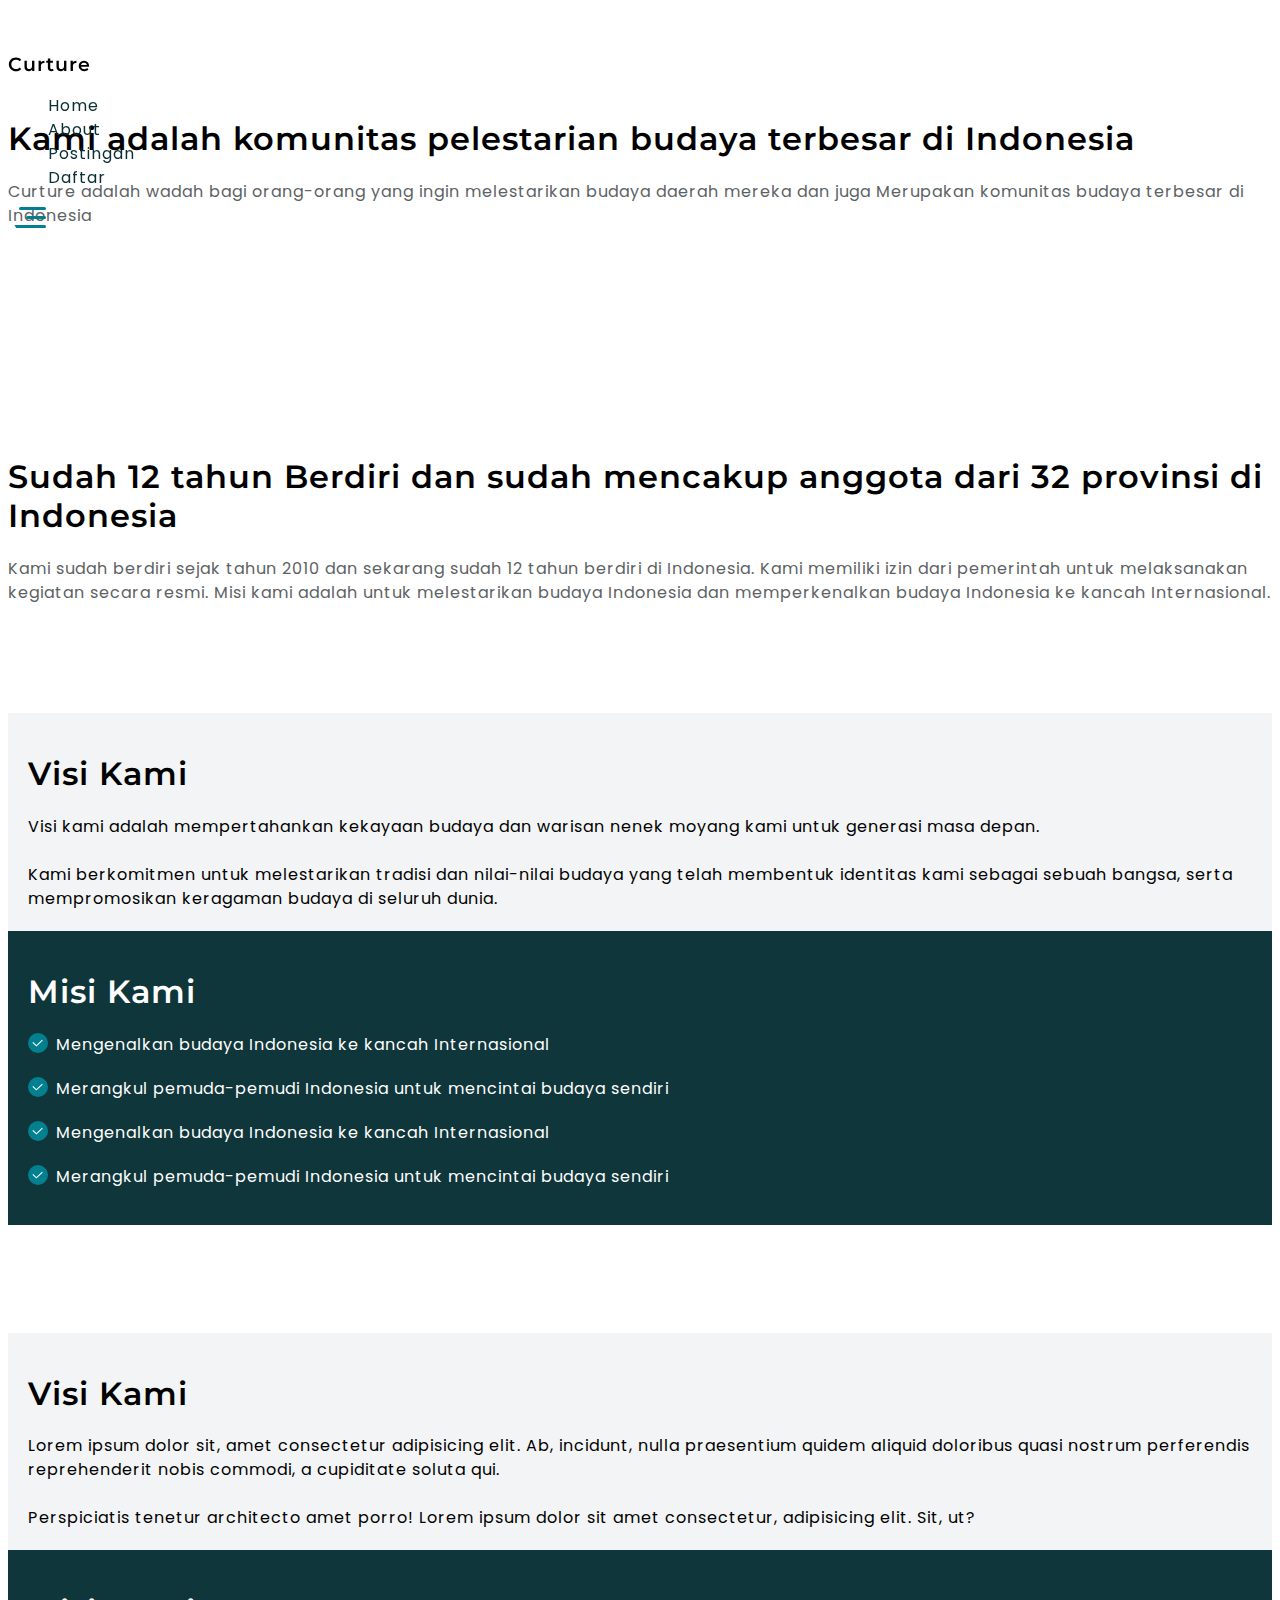
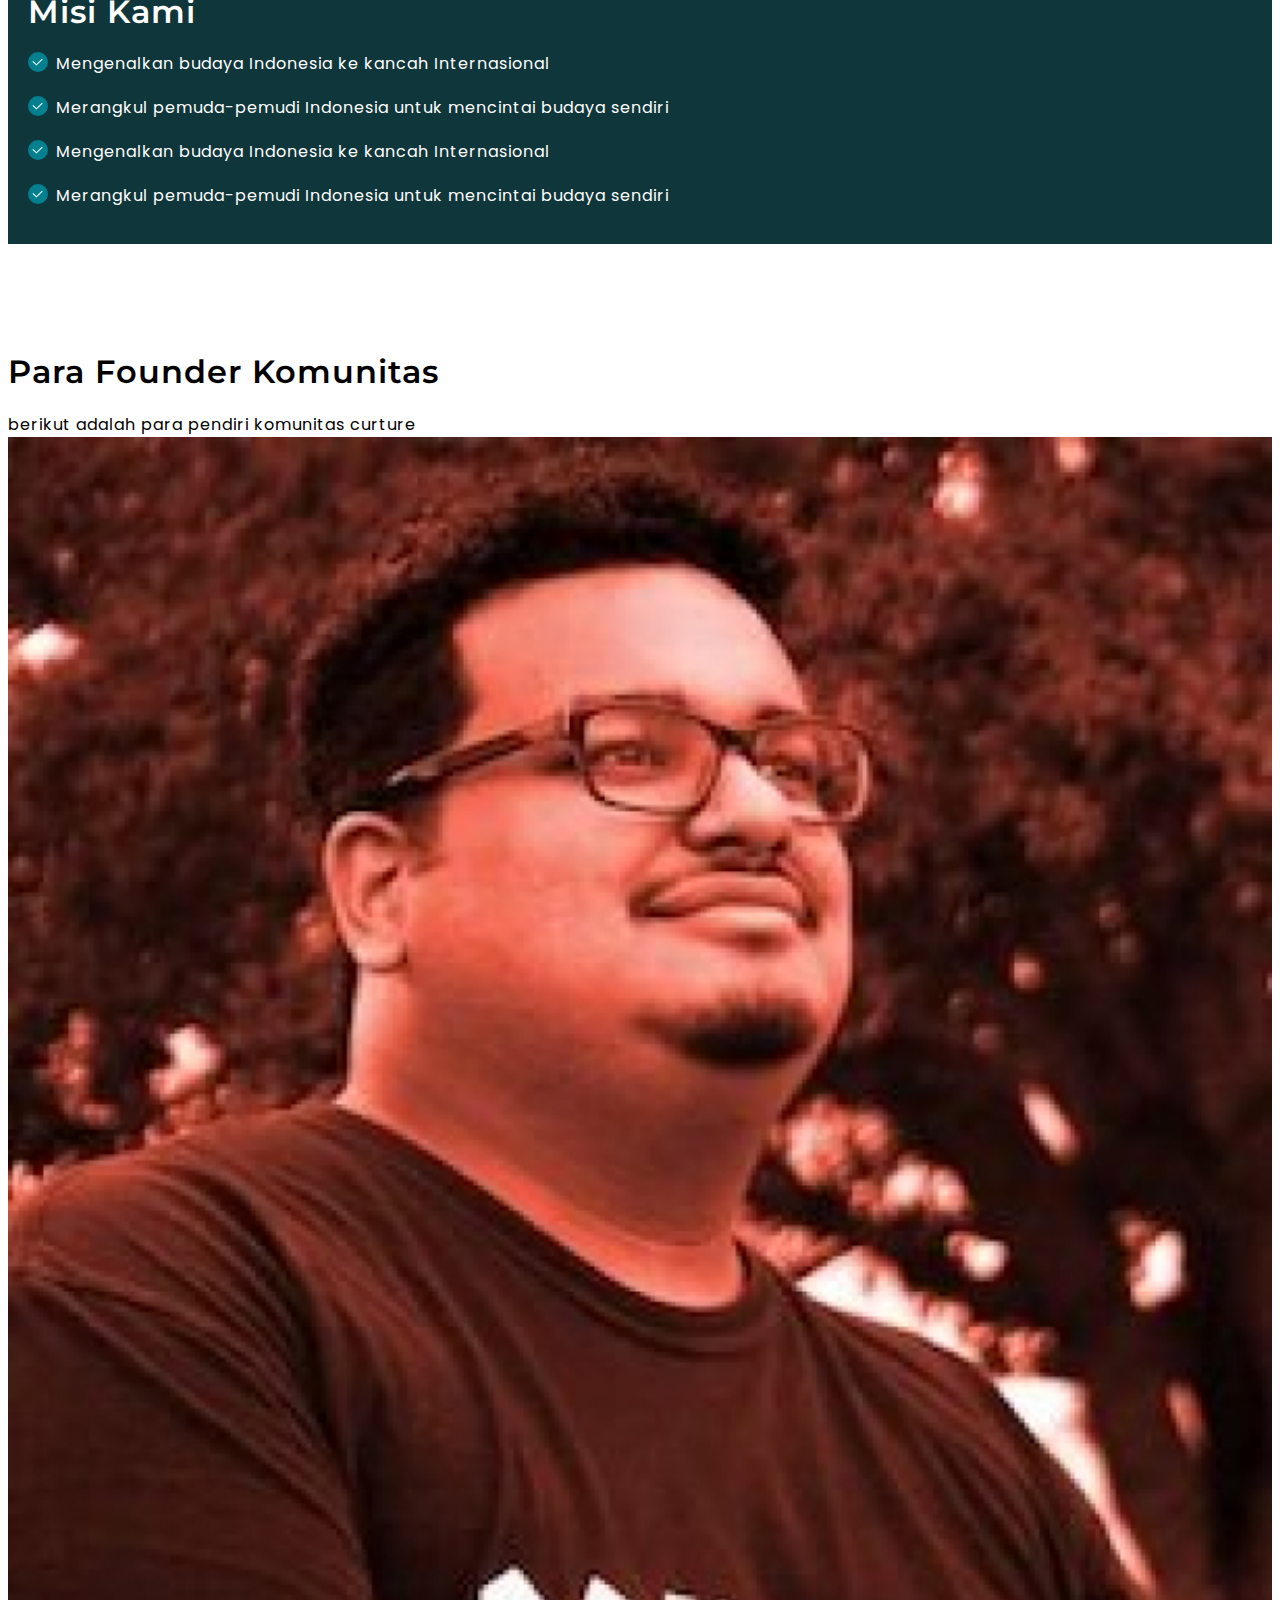
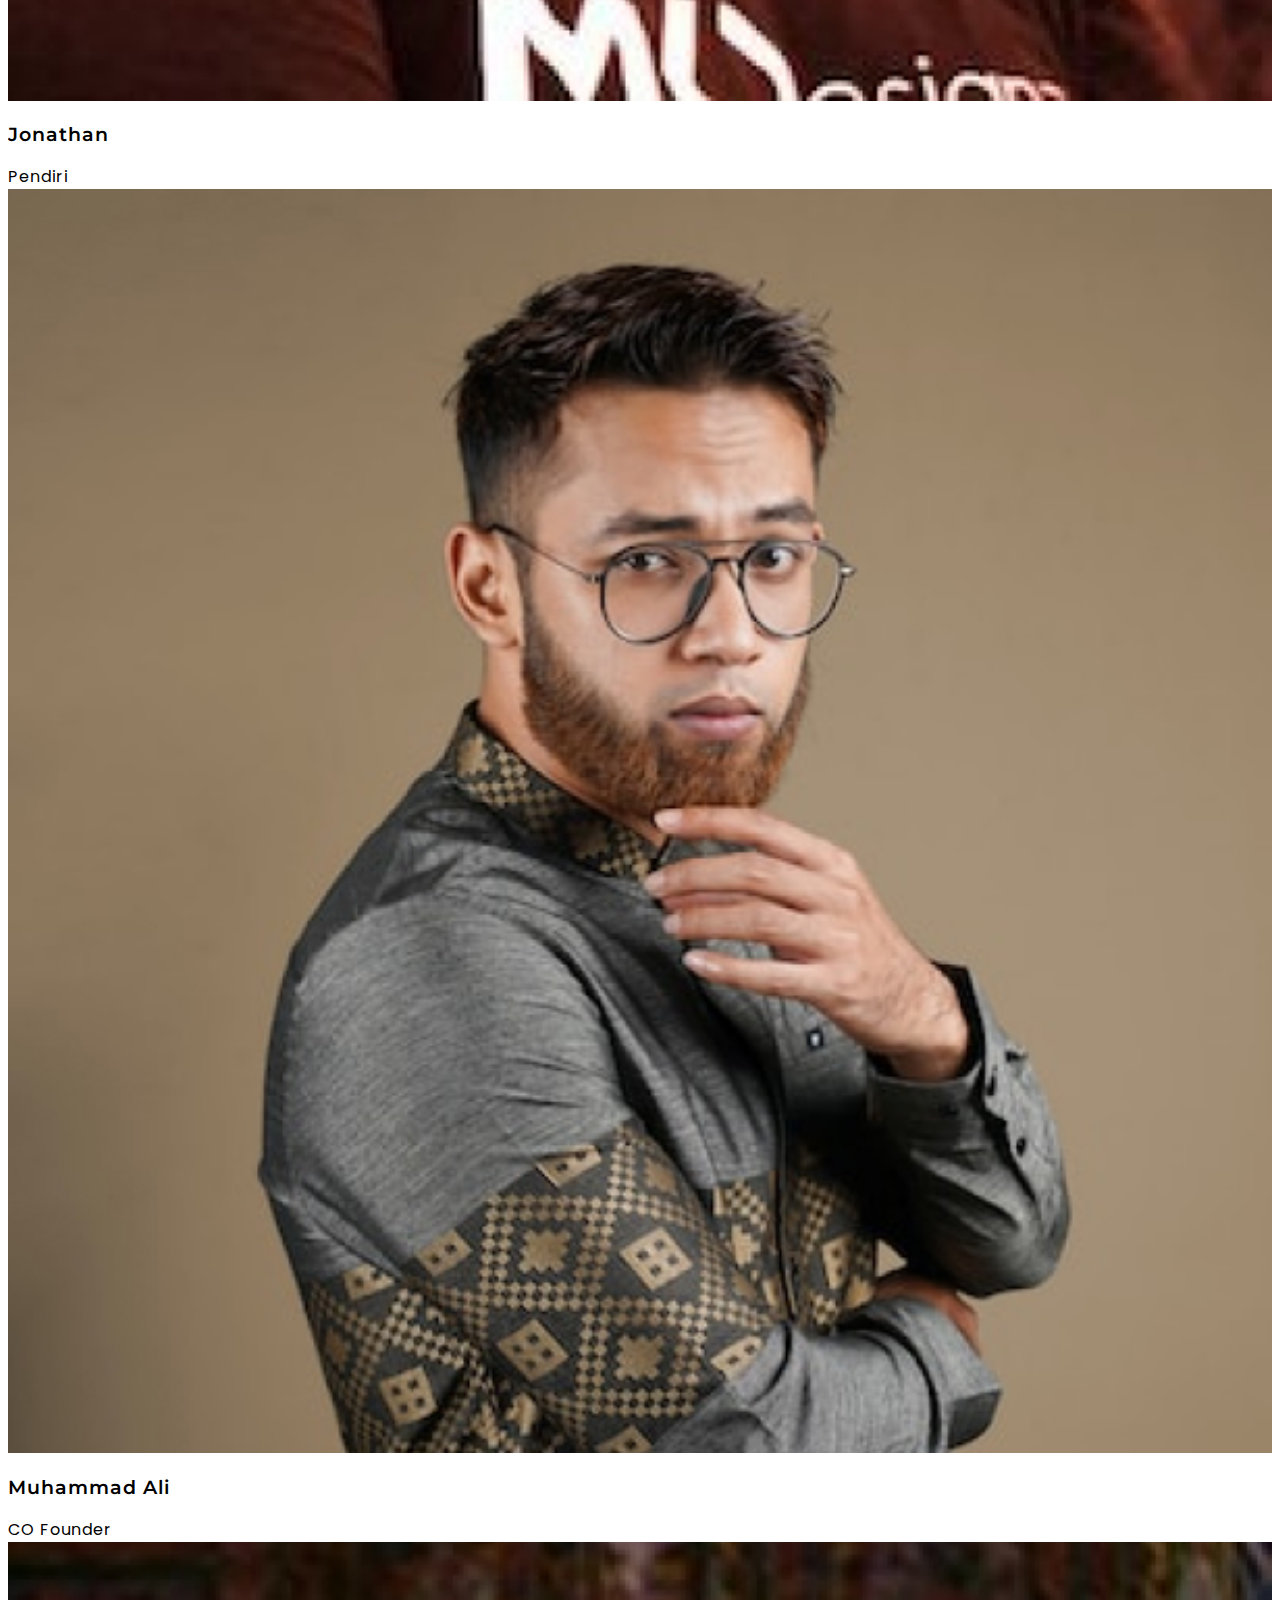
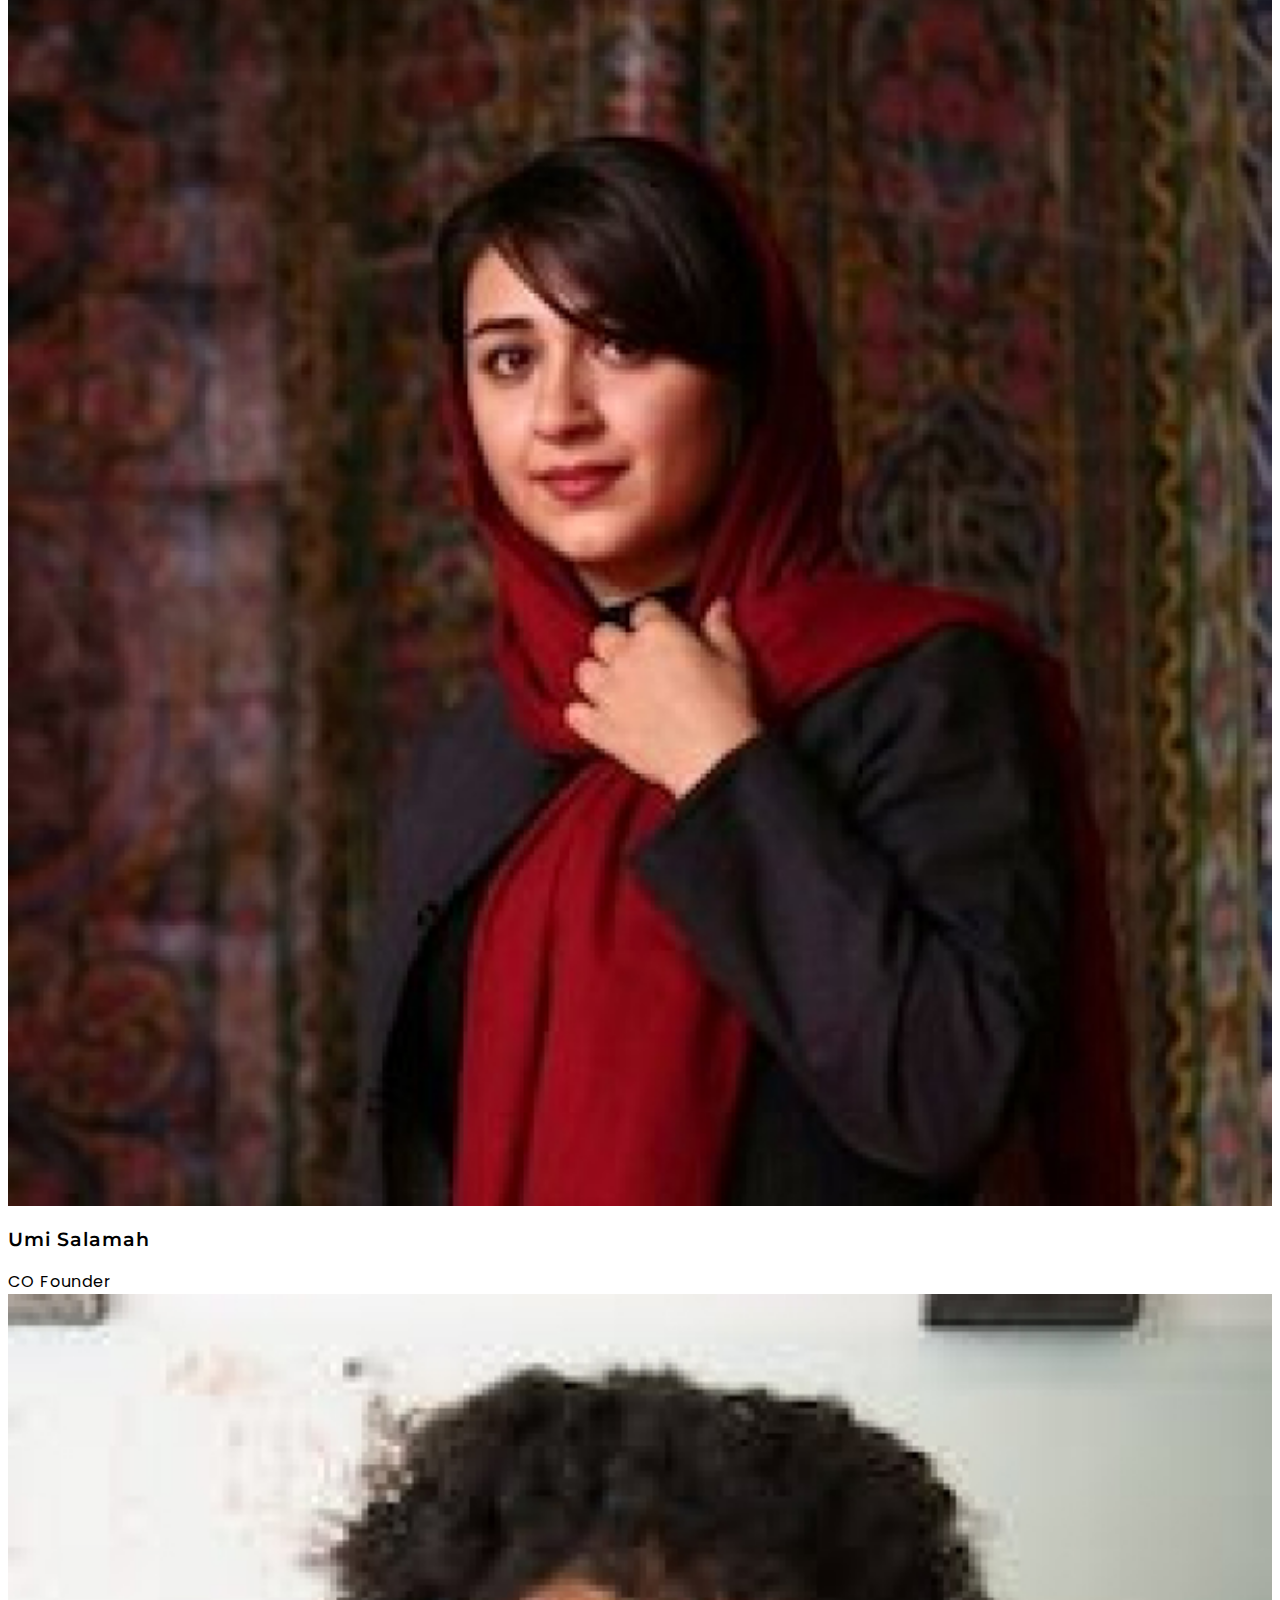
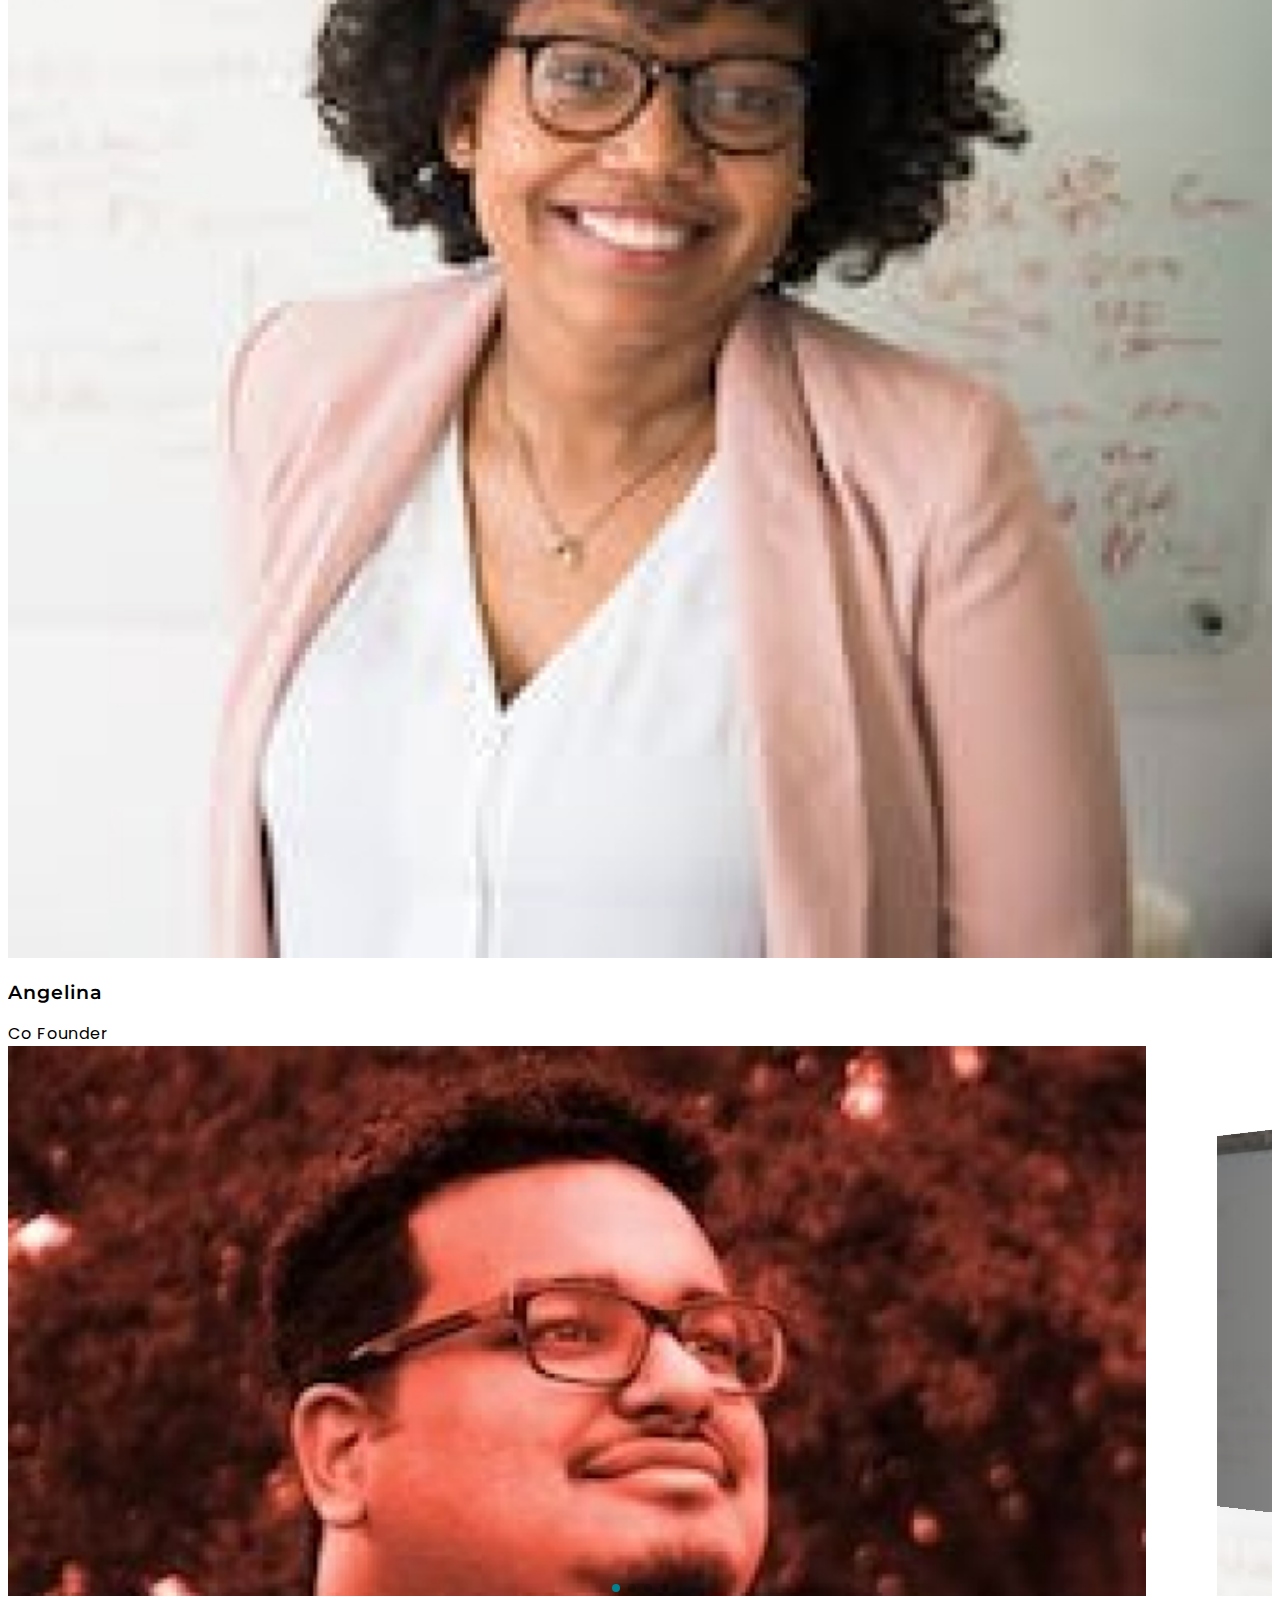
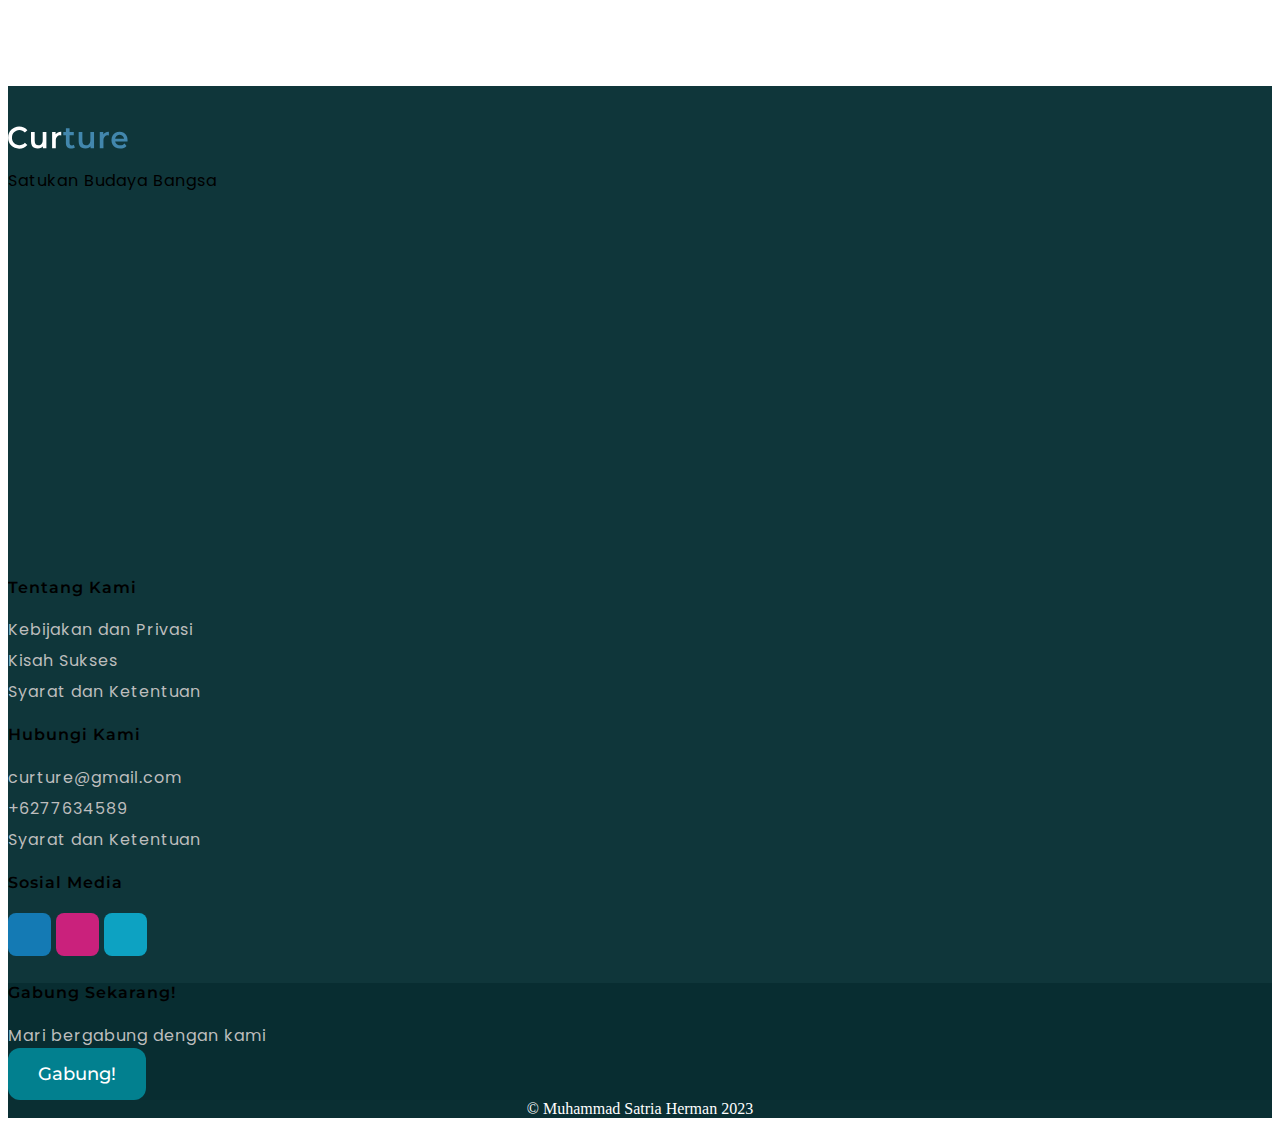
==== commit c21cfbe6: "remove typedjs and add bafflejs" ====
--- a/about.html
+++ b/about.html
@@ -87,7 +87,7 @@
             <h1>Kami adalah komunitas pelestarian budaya terbesar <span class="fw-normal"> di Indonesia </span></h1>
           </div>
           <div class="col-md-5 d-flex align-items-center">
-            <p class="txt-gray1">Lorem ipsum, dolor sit amet consectetur adipisicing elit. Autem modi commodi enim dolor provident molestias repellat velit molestiae, iure aperiam!</p>
+            <p class="txt-gray1">Curture adalah wadah bagi orang-orang yang ingin melestarikan budaya daerah mereka dan juga Merupakan komunitas budaya terbesar di Indonesia</p>
           </div>
         </div>
 
@@ -118,11 +118,11 @@
           <div class="vision">
             <h1>Visi Kami</h1>
 
-            <p>
-              Lorem ipsum dolor sit, amet consectetur adipisicing elit. Ab, incidunt, nulla praesentium quidem aliquid doloribus quasi nostrum perferendis reprehenderit nobis commodi, a cupiditate
-              soluta qui. <br />
+            <p class="mt-4">
+              Visi kami adalah mempertahankan kekayaan budaya dan warisan nenek moyang kami untuk generasi masa depan. <br />
               <br />
-              Perspiciatis tenetur architecto amet porro! Lorem ipsum dolor sit amet consectetur, adipisicing elit. Sit, ut?
+              Kami berkomitmen untuk melestarikan tradisi dan nilai-nilai budaya yang telah membentuk identitas kami sebagai sebuah bangsa, serta mempromosikan keragaman budaya di seluruh dunia.
+              <br />
             </p>
           </div>
           <div class="mission">
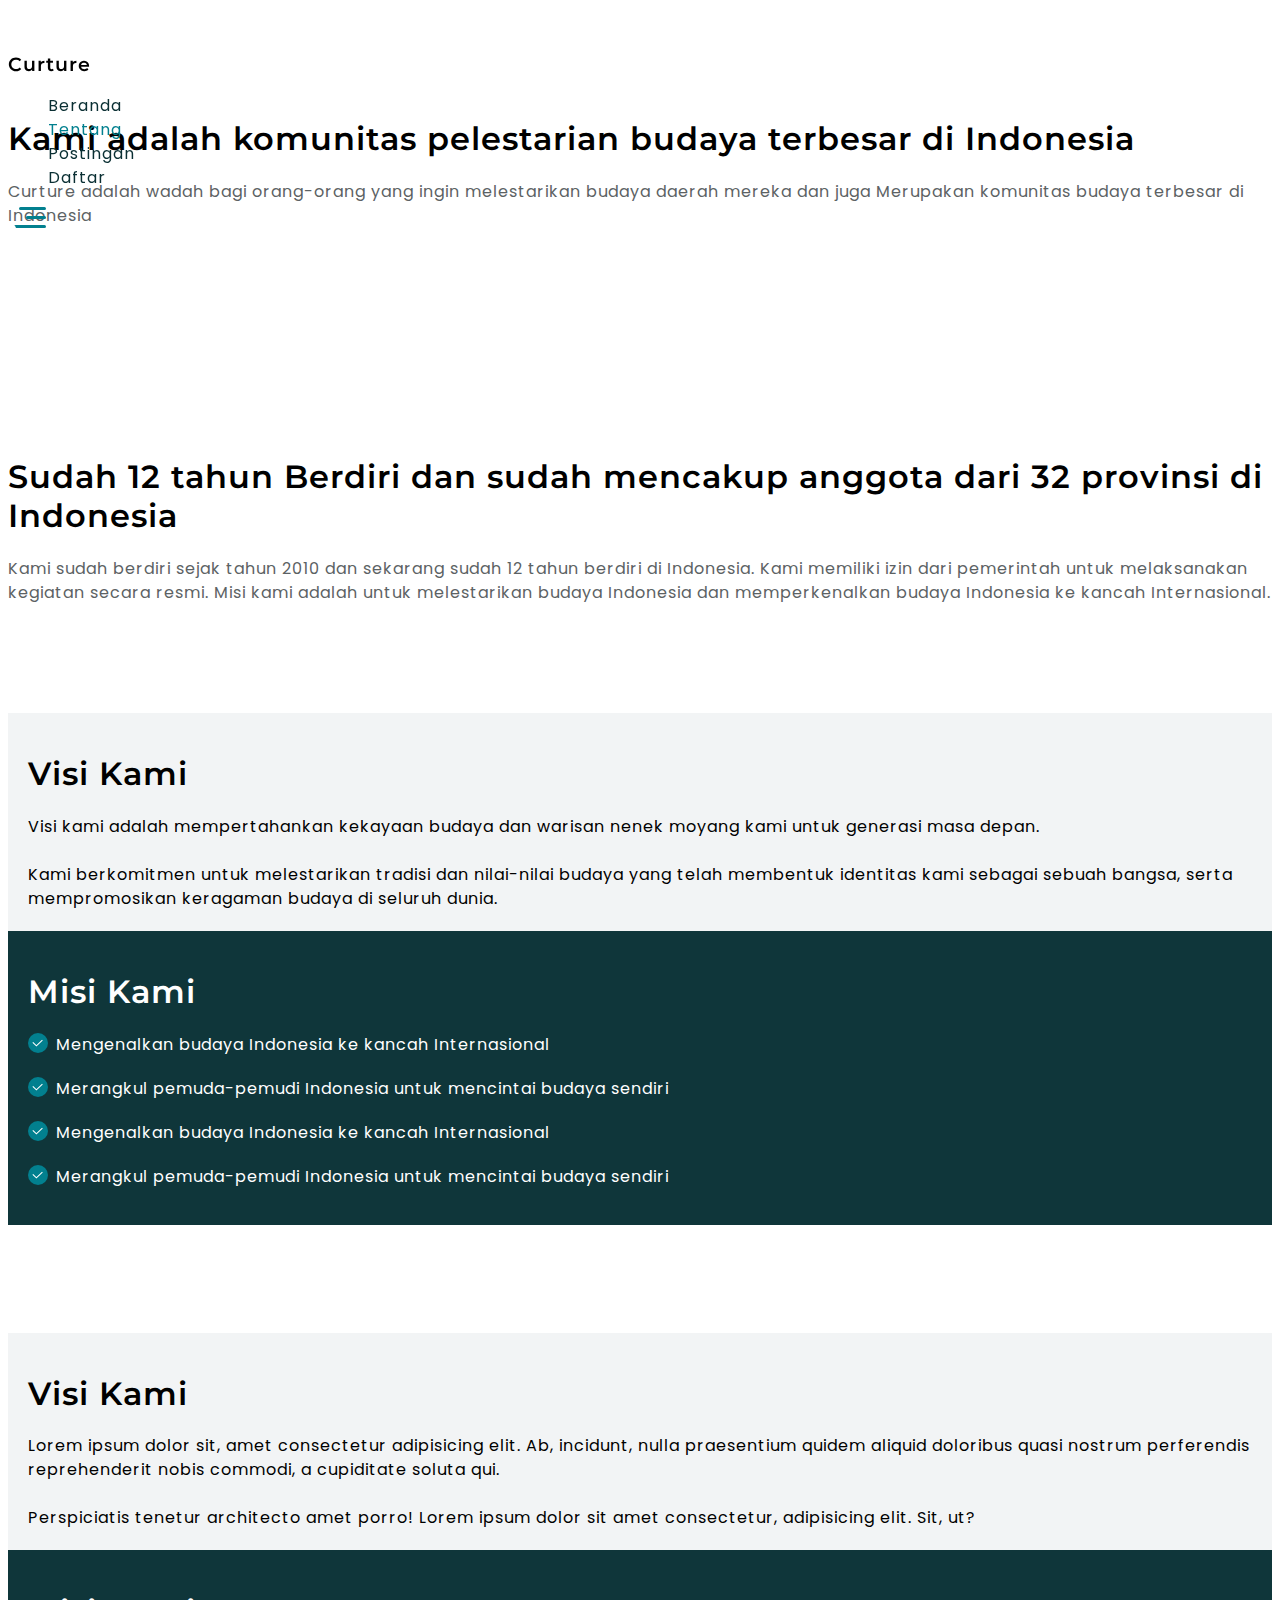
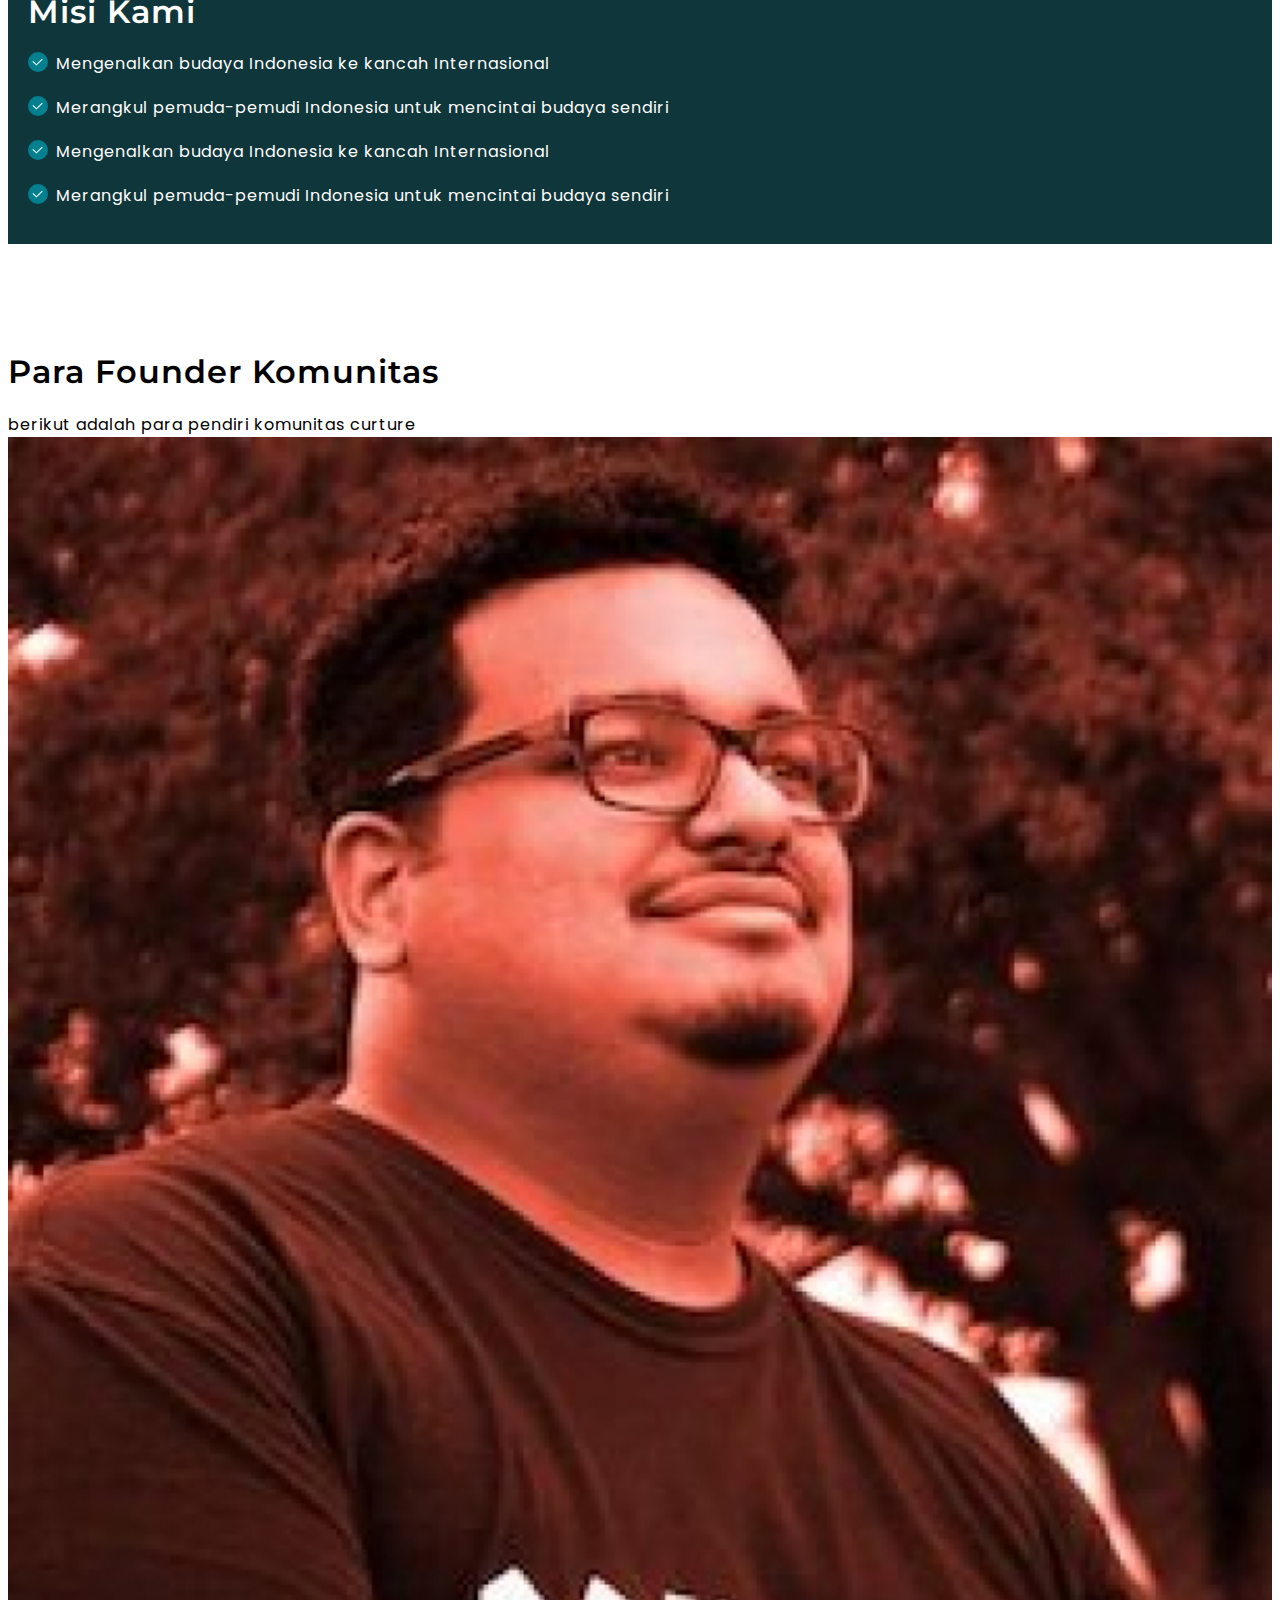
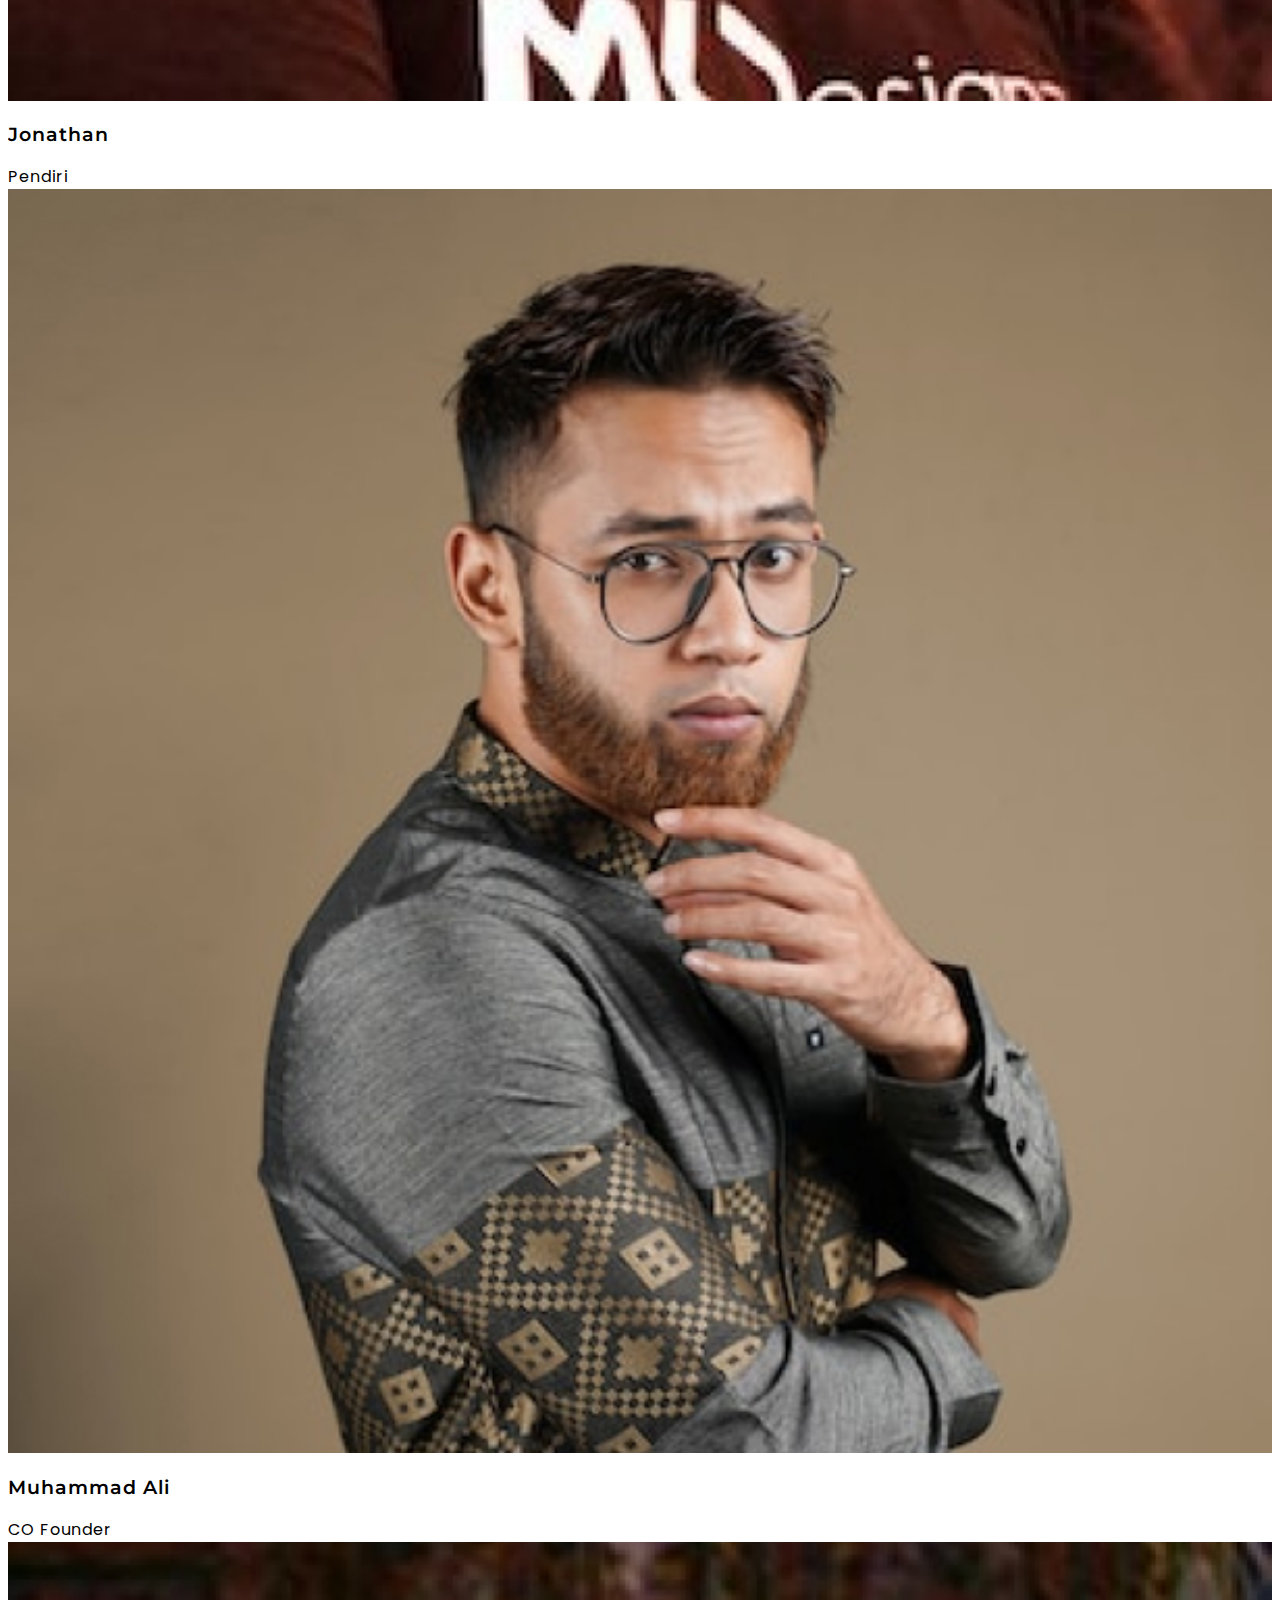
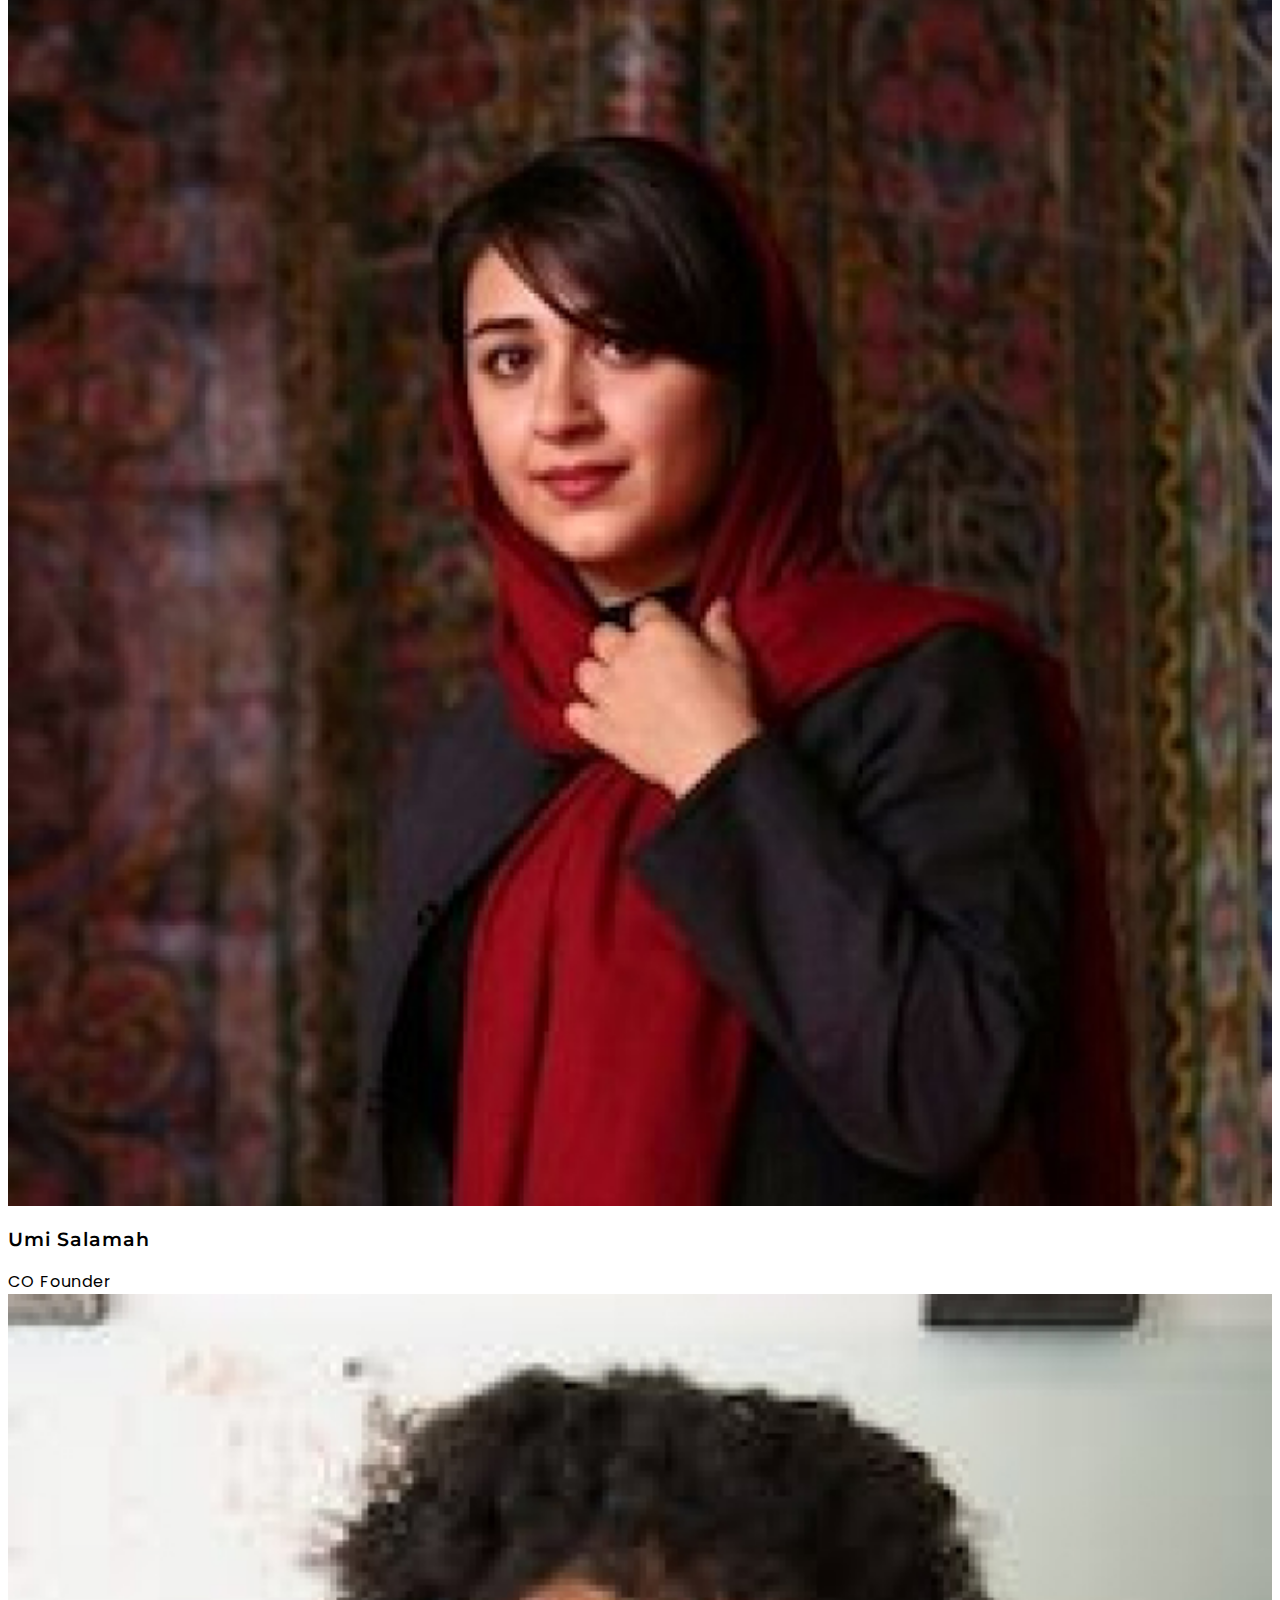
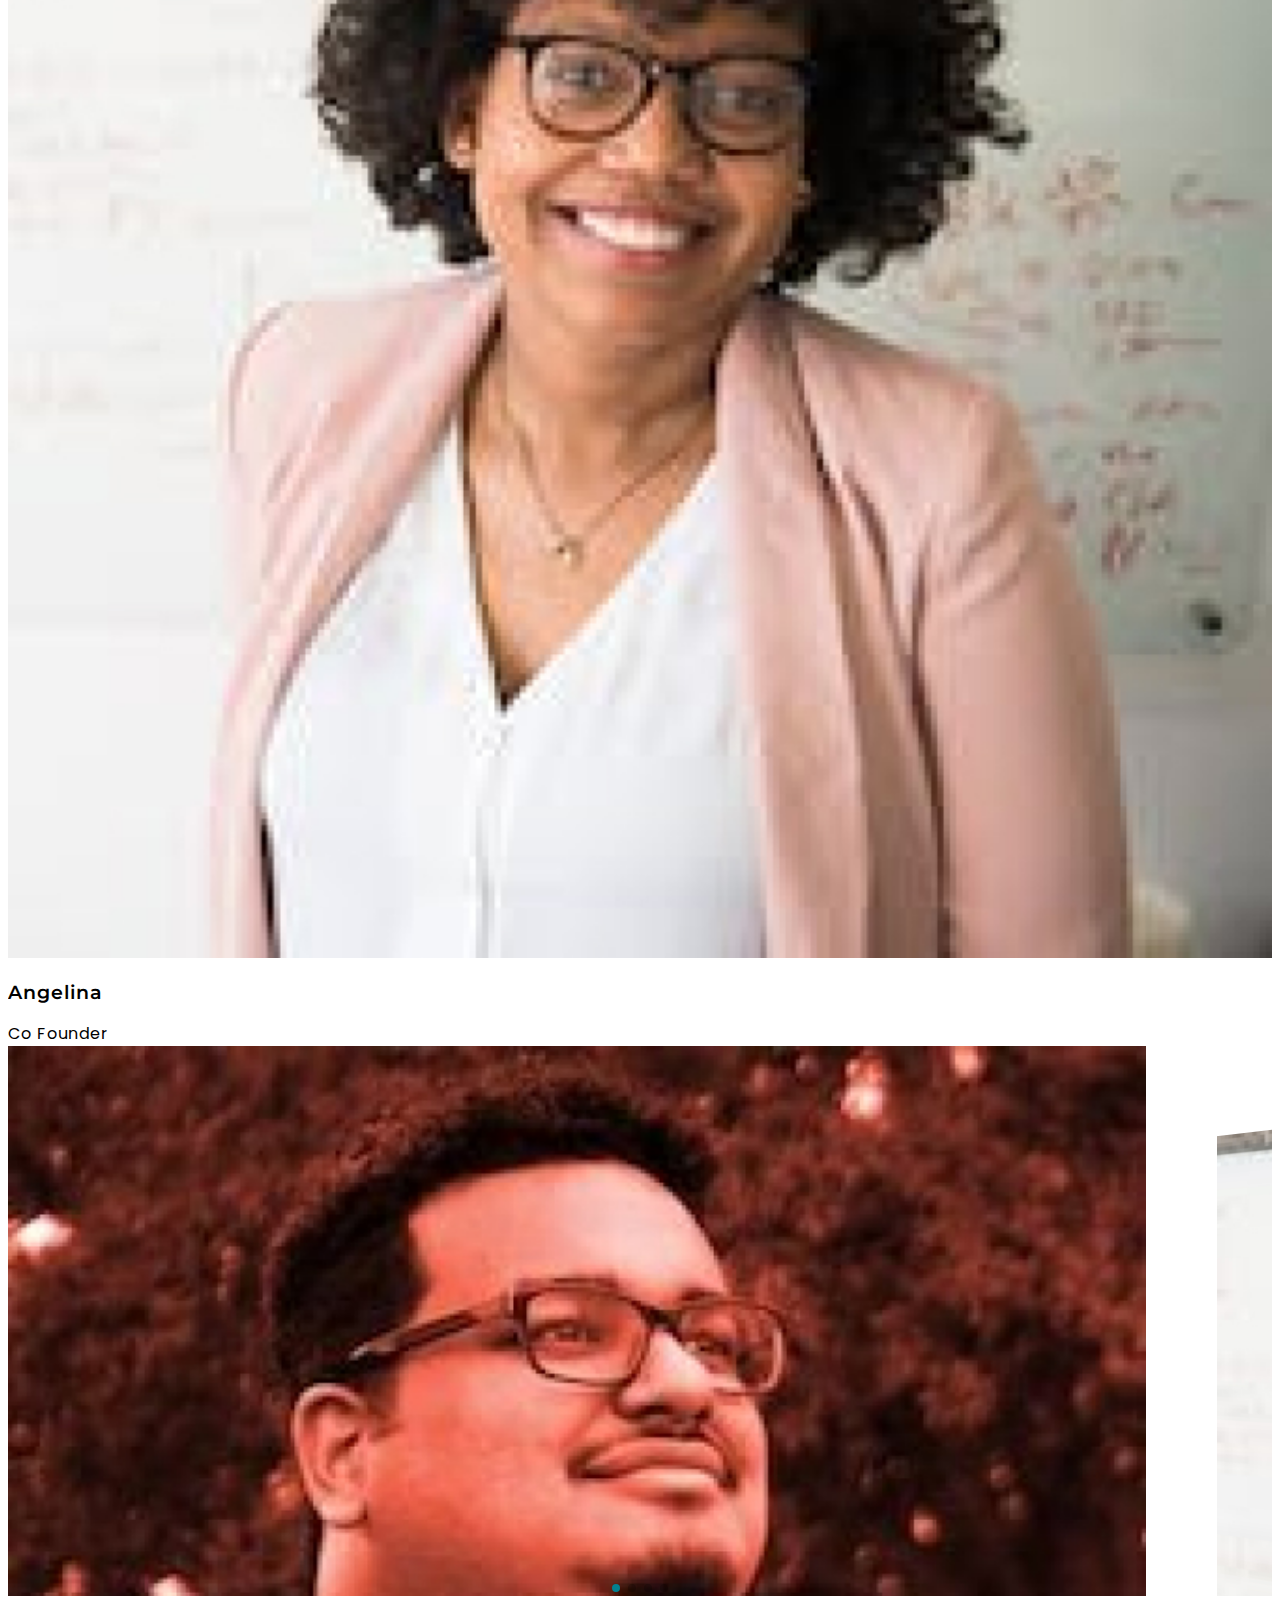
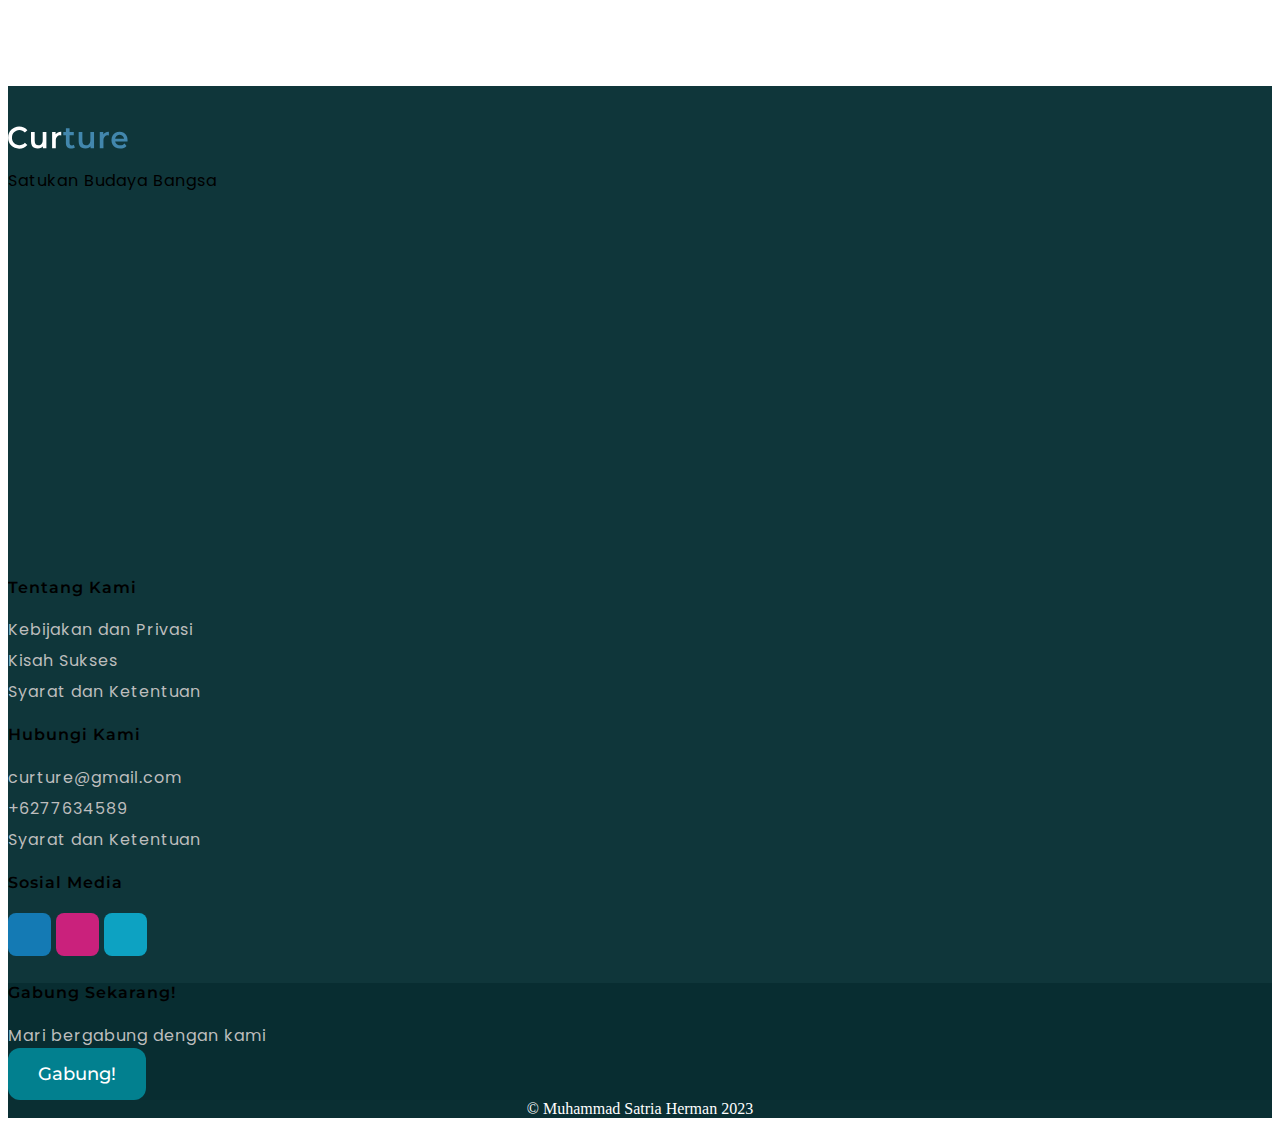
==== commit 01317c40: "add indicator at nav" ====
--- a/about.html
+++ b/about.html
@@ -15,7 +15,7 @@
   </head>
   <body id="main">
     <nav>
-      <div class="container px-3 d-flex justify-content-between">
+      <div class="container px-3 d-flex justify-content-between align-items-center">
         <div id="logo">
           <h3>Curture</h3>
         </div>
@@ -23,10 +23,10 @@
         <div class="nav-list d-flex align-items-center">
           <ul class="d-none d-md-flex mb-0">
             <li>
-              <a href="/">Home</a>
-            </li>
-            <li>
-              <a href="/about.html">About</a>
+              <a href="/">Beranda</a>
+            </li>
+            <li>
+              <a href="/about.html" class="txt-primary fw-semibold">Tentang</a>
             </li>
             <li>
               <a href="/posts.html">Postingan</a>
@@ -57,10 +57,10 @@
 
     <div class="small-nav d-flex flex-column d-md-none">
       <section class="small-nav-item">
-        <a href="/">Home</a>
+        <a href="/">Beranda</a>
       </section>
       <section class="small-nav-item">
-        <a href="/about.html">Tentang Kami</a>
+        <a href="/about.html" class="txt-primary fw-semibold">Tentang</a>
       </section>
       <section class="small-nav-item">
         <a href="/posts.html">Postingan</a>
@@ -191,28 +191,28 @@
           <p>berikut adalah para pendiri komunitas curture</p>
 
           <div class="row d-none d-md-flex">
-            <div class="col-md-3 mt-5 text-center">
+            <div class="col-md-6 col-lg-3 mt-5 text-center">
               <img src="/src/images/people/person1.jpeg" width="100%" class="rounded-4" alt="" srcset="" />
               <section class="person-desc mt-4">
                 <h3 class="mb-0">Jonathan</h3>
                 <p>Pendiri</p>
               </section>
             </div>
-            <div class="col-md-3 mt-5 text-center">
+            <div class="col-md-6 col-lg-3 mt-5 text-center">
               <img src="/src/images/people/person2.jpeg" width="100%" class="rounded-4" alt="" srcset="" />
               <section class="person-desc mt-4">
                 <h3 class="mb-0">Muhammad Ali</h3>
                 <p>CO Founder</p>
               </section>
             </div>
-            <div class="col-md-3 mt-5 text-center">
+            <div class="col-md-6 col-lg-3 mt-5 text-center">
               <img src="/src/images/people/person3.jpeg" width="100%" class="rounded-4" alt="" srcset="" />
               <section class="person-desc mt-4">
                 <h3 class="mb-0">Umi Salamah</h3>
                 <p>CO Founder</p>
               </section>
             </div>
-            <div class="col-md-3 mt-5 text-center">
+            <div class="col-md-6 col-lg-3 mt-5 text-center">
               <img src="/src/images/people/person4.jpeg" width="100%" class="rounded-4" alt="" srcset="" />
               <section class="person-desc mt-4">
                 <h3 class="mb-0">Angelina</h3>
@@ -272,7 +272,7 @@
     <footer>
       <div class="container px-4 px-md-3">
         <div class="row row-gap-4 justify-content-between">
-          <div class="col-md-4">
+          <div class="col-md-12 col-xl-4">
             <img src="src/images/logo-wide.svg" width="120px" />
             <p class="text-white mt-3">Satukan Budaya Bangsa</p>
 
@@ -285,7 +285,7 @@
               referrerpolicy="no-referrer-when-downgrade"
             ></iframe>
           </div>
-          <div class="col-md-7 d-flex flex-column-reverse flex-md-column row-gap-4">
+          <div class="col-md-12 col-xl-7 d-flex flex-column-reverse flex-xl-column row-gap-4">
             <div class="d-flex flex-column flex-md-row footer-item-container">
               <section class="footer-item">
                 <h4 class="text-white">Tentang Kami</h4>
@@ -319,7 +319,7 @@
               </section>
             </div>
 
-            <div class="d-flex flex-column row-gap-3 flex-md-row justify-content-between join-now p-4 mt-5 rounded">
+            <div class="d-flex flex-column row-gap-3 flex-lg-row justify-content-between join-now p-4 mt-5 rounded">
               <section>
                 <h4 class="mb-0 text-white">Gabung Sekarang!</h4>
                 <p class="mb-0">Mari bergabung dengan kami</p>
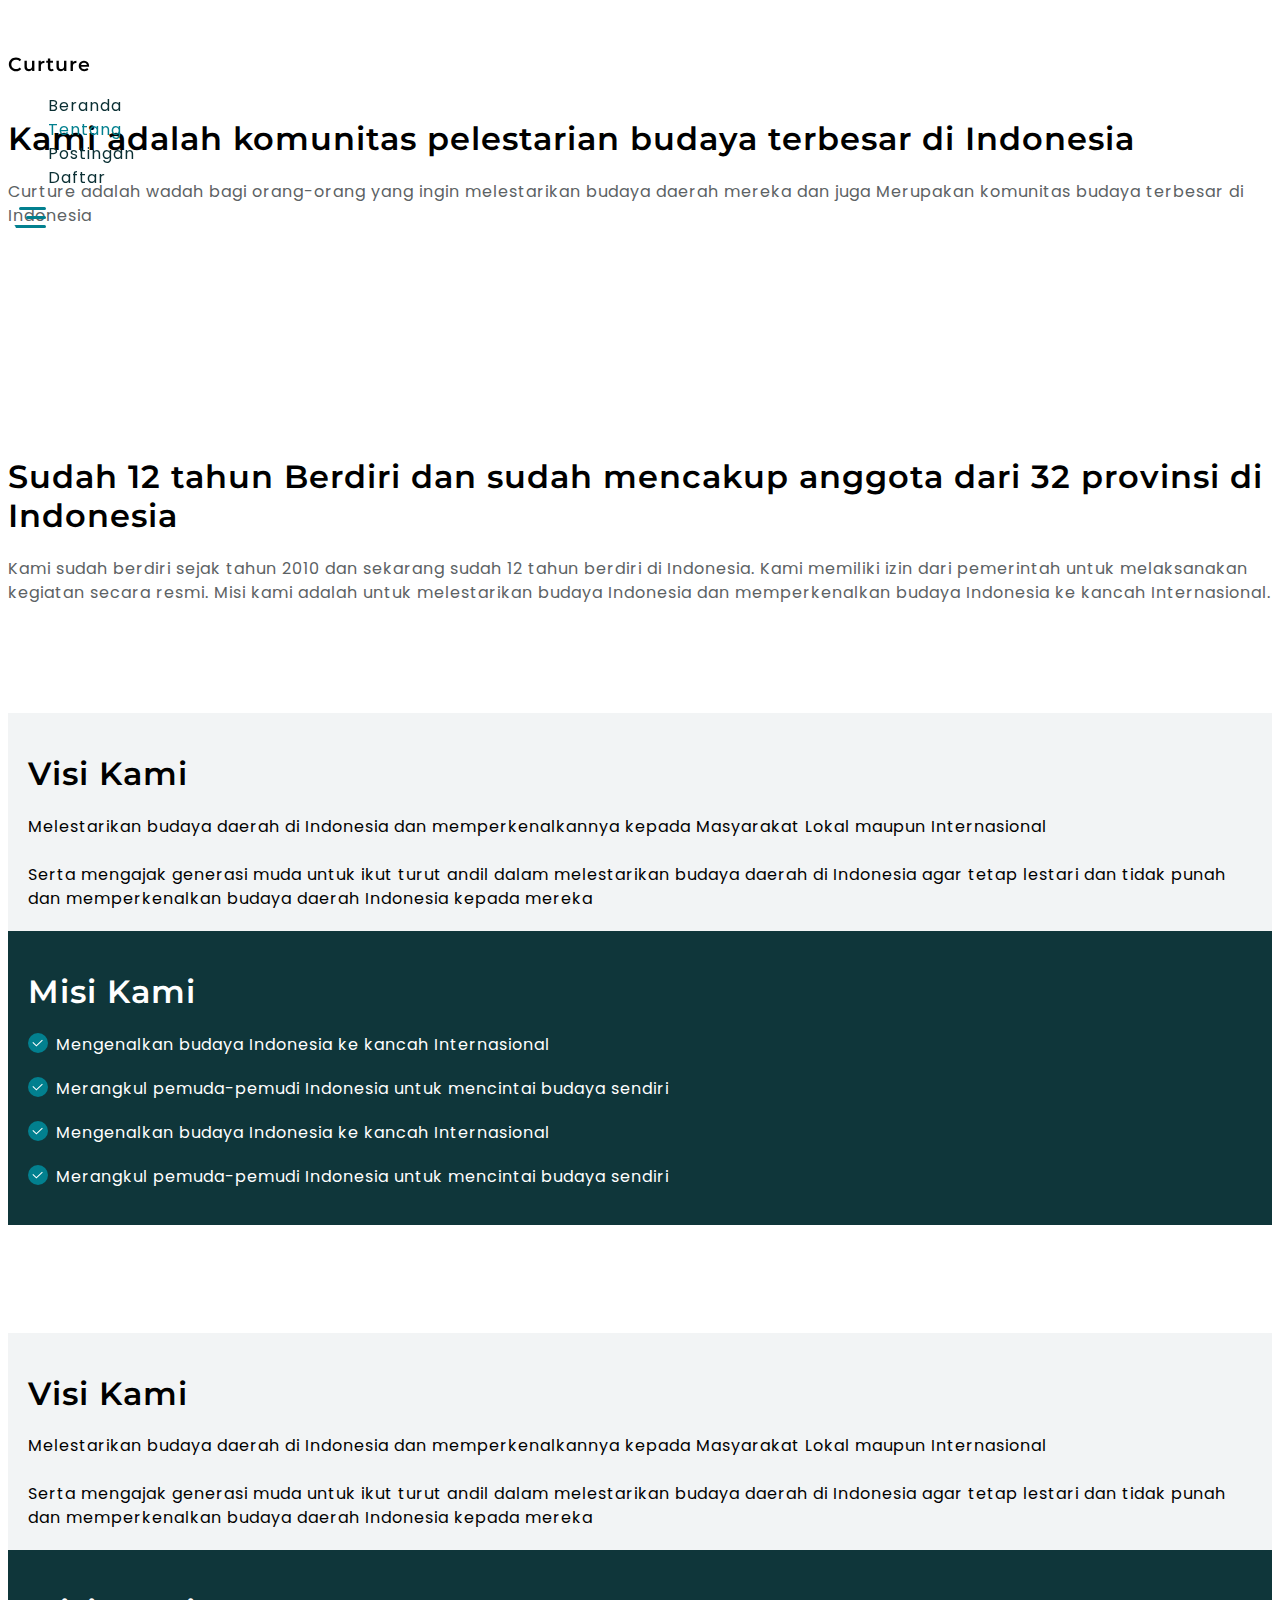
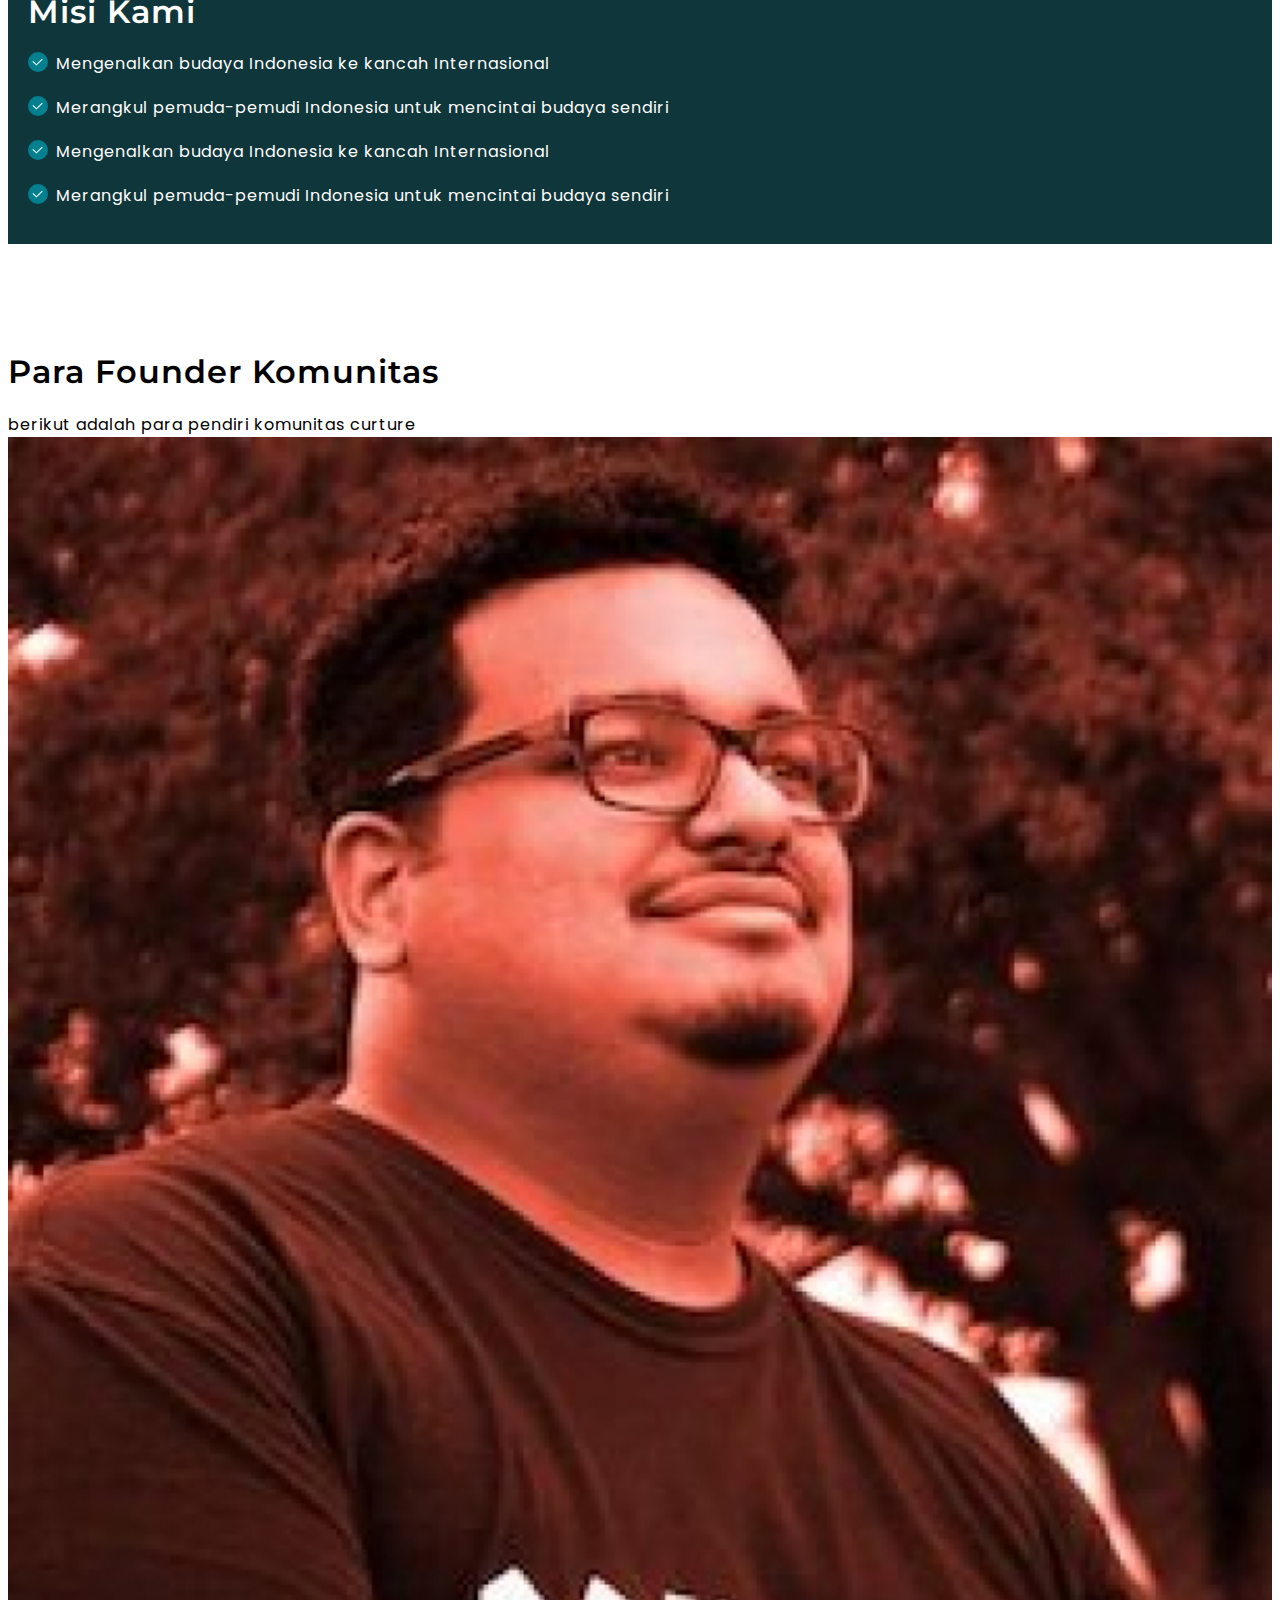
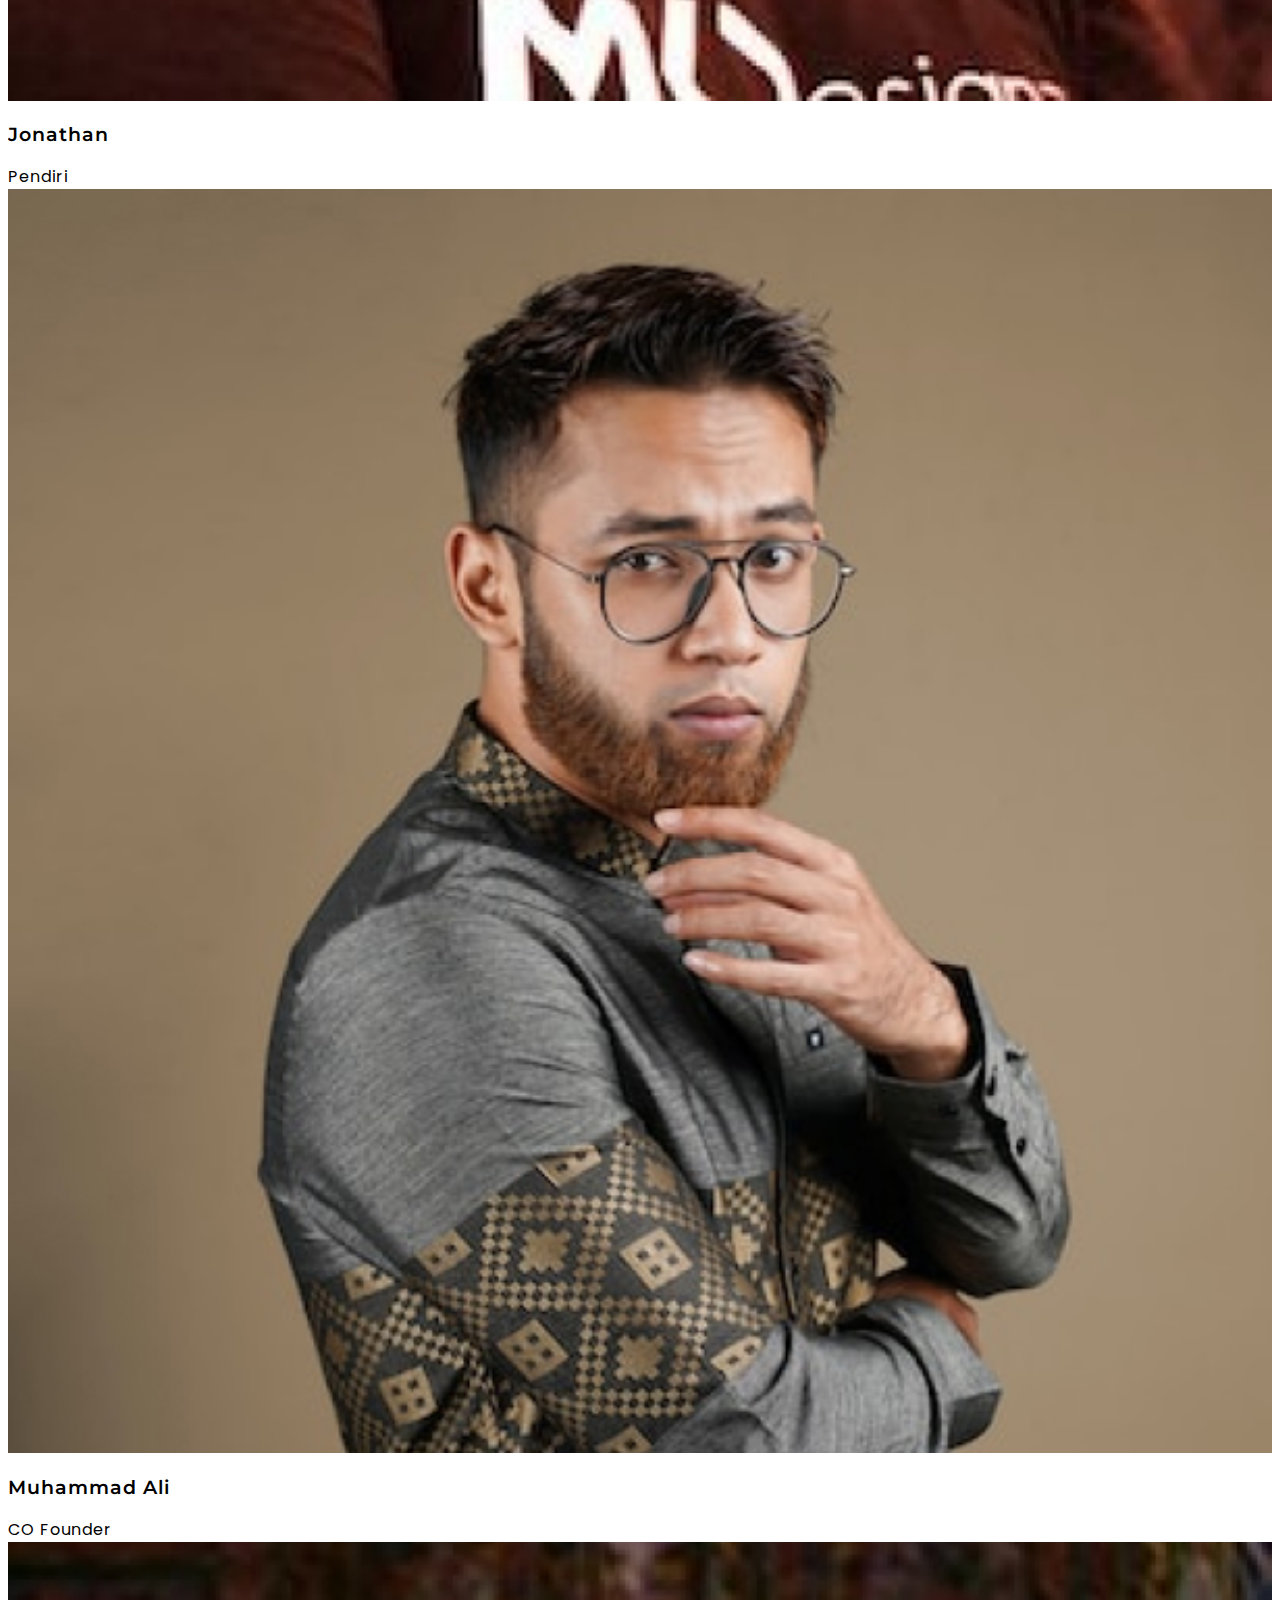
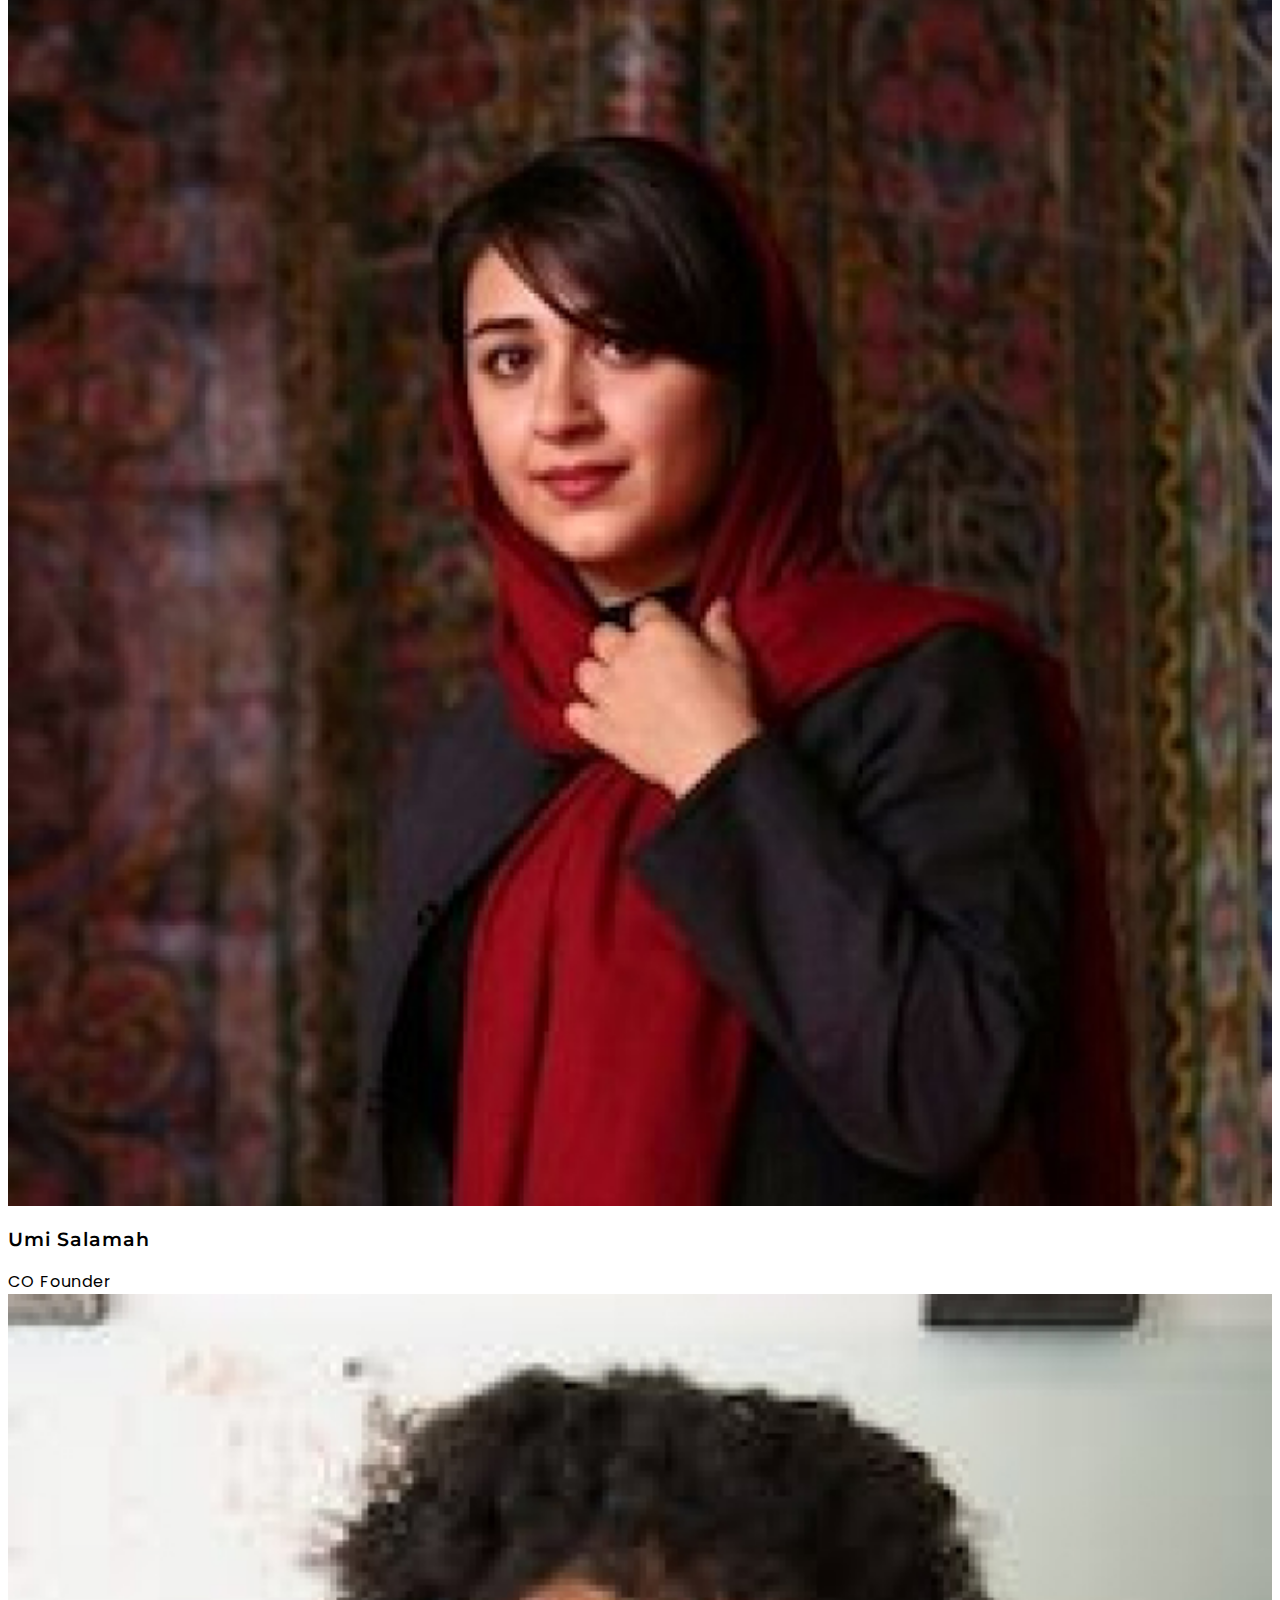
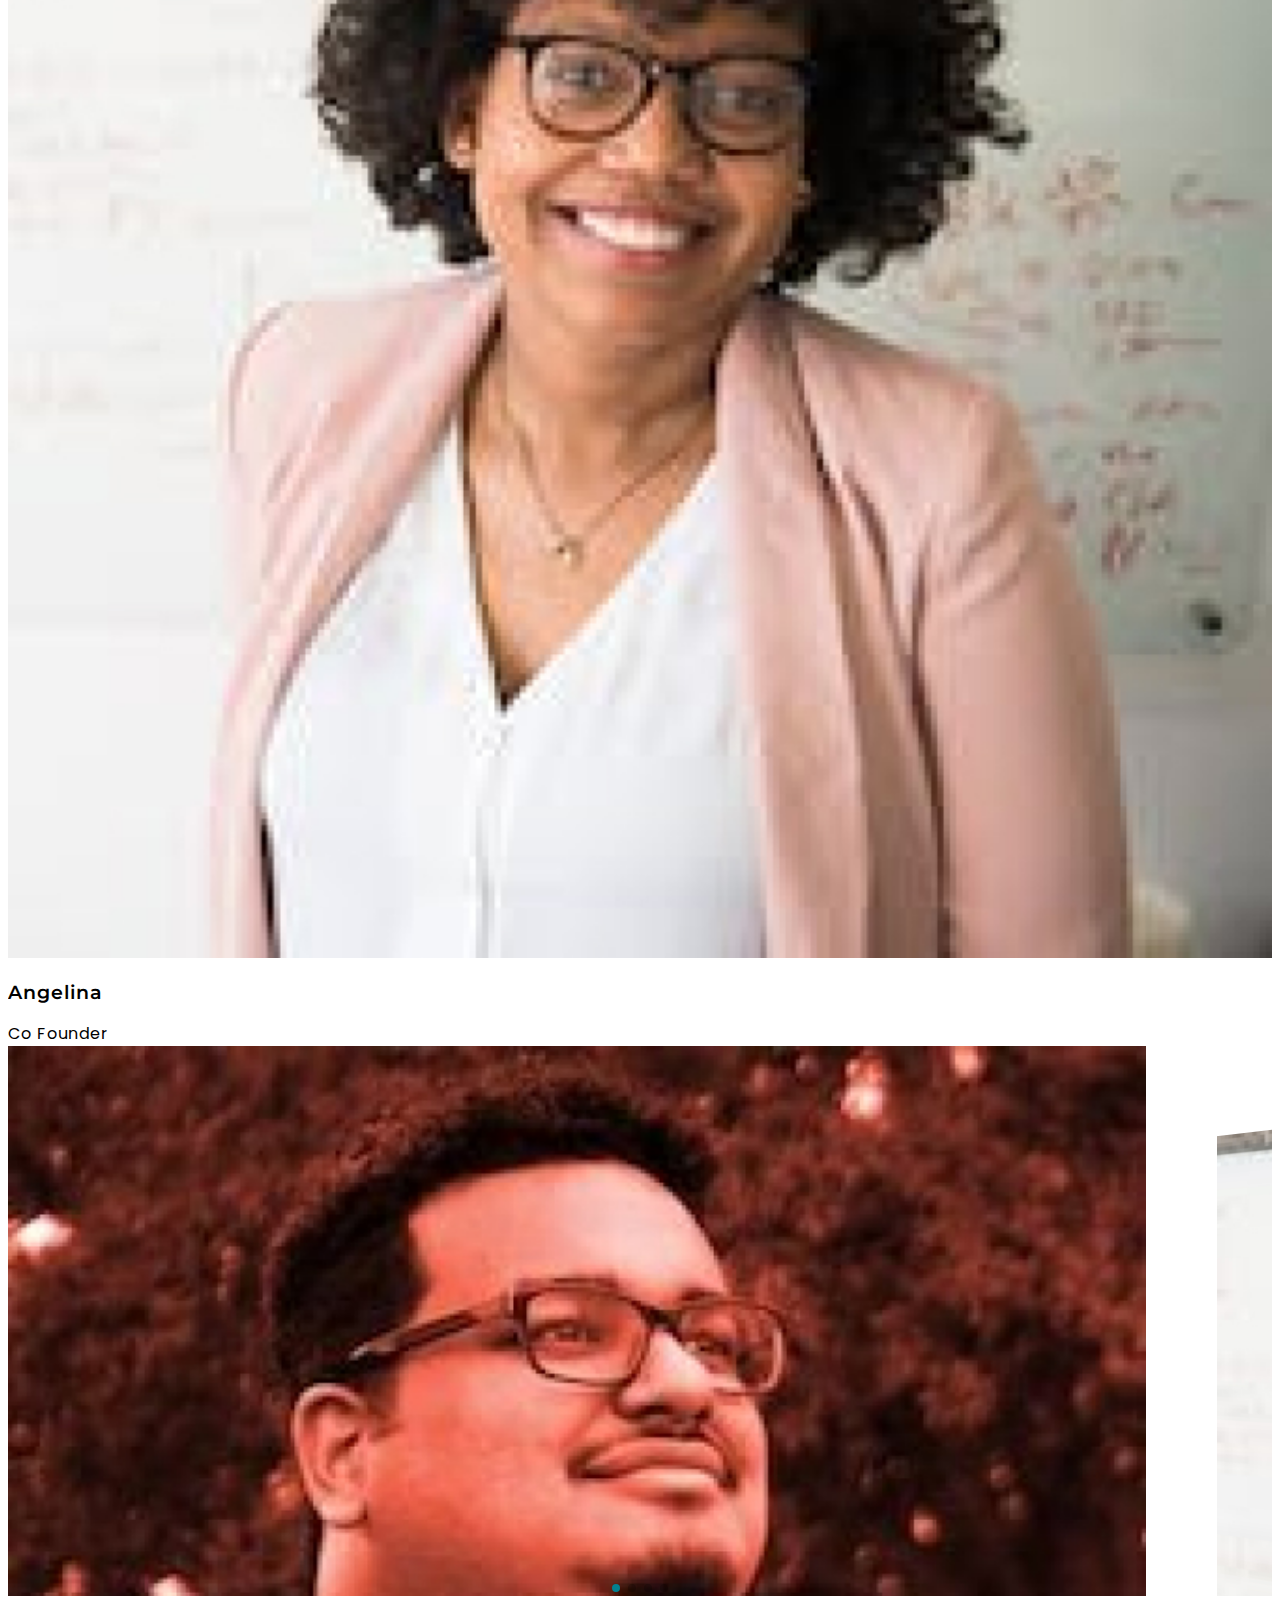
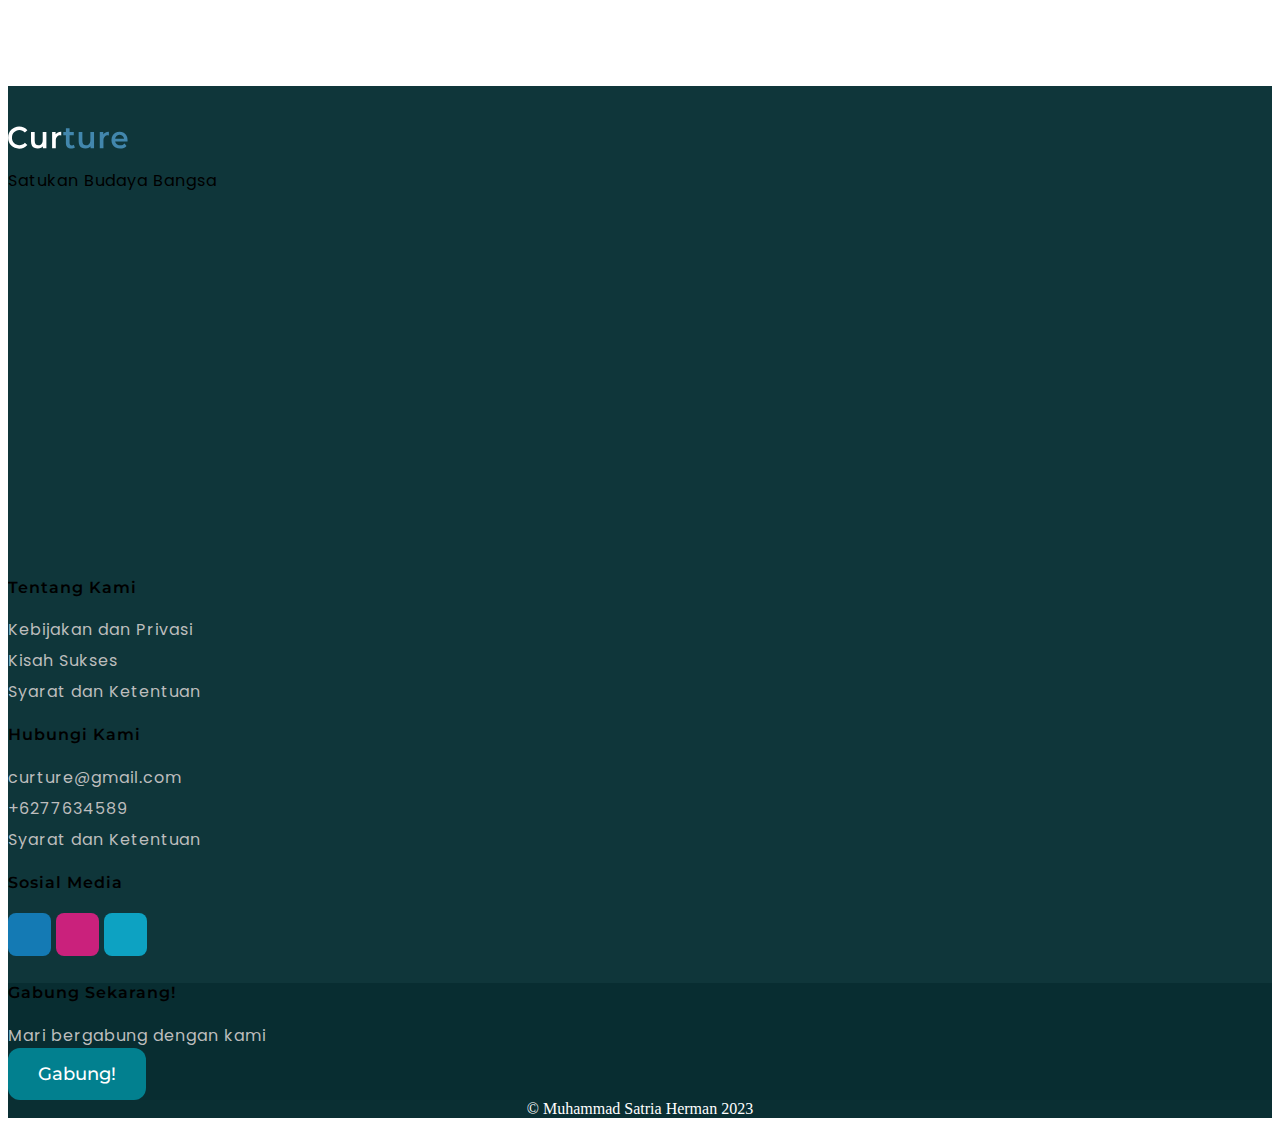
==== commit cff5e86d: "change vision wording" ====
--- a/about.html
+++ b/about.html
@@ -119,9 +119,10 @@
             <h1>Visi Kami</h1>
 
             <p class="mt-4">
-              Visi kami adalah mempertahankan kekayaan budaya dan warisan nenek moyang kami untuk generasi masa depan. <br />
+              Melestarikan budaya daerah di Indonesia dan memperkenalkannya kepada Masyarakat Lokal maupun Internasional <br />
               <br />
-              Kami berkomitmen untuk melestarikan tradisi dan nilai-nilai budaya yang telah membentuk identitas kami sebagai sebuah bangsa, serta mempromosikan keragaman budaya di seluruh dunia.
+              Serta mengajak generasi muda untuk ikut turut andil dalam melestarikan budaya daerah di Indonesia agar tetap lestari dan tidak punah dan memperkenalkan budaya daerah Indonesia kepada
+              mereka
               <br />
             </p>
           </div>
@@ -154,11 +155,11 @@
         <div class="vision">
           <h1>Visi Kami</h1>
 
-          <p>
-            Lorem ipsum dolor sit, amet consectetur adipisicing elit. Ab, incidunt, nulla praesentium quidem aliquid doloribus quasi nostrum perferendis reprehenderit nobis commodi, a cupiditate
-            soluta qui. <br />
+          <p class="mt-4">
+            Melestarikan budaya daerah di Indonesia dan memperkenalkannya kepada Masyarakat Lokal maupun Internasional <br />
             <br />
-            Perspiciatis tenetur architecto amet porro! Lorem ipsum dolor sit amet consectetur, adipisicing elit. Sit, ut?
+            Serta mengajak generasi muda untuk ikut turut andil dalam melestarikan budaya daerah di Indonesia agar tetap lestari dan tidak punah dan memperkenalkan budaya daerah Indonesia kepada
+            mereka
           </p>
         </div>
         <div class="mission">
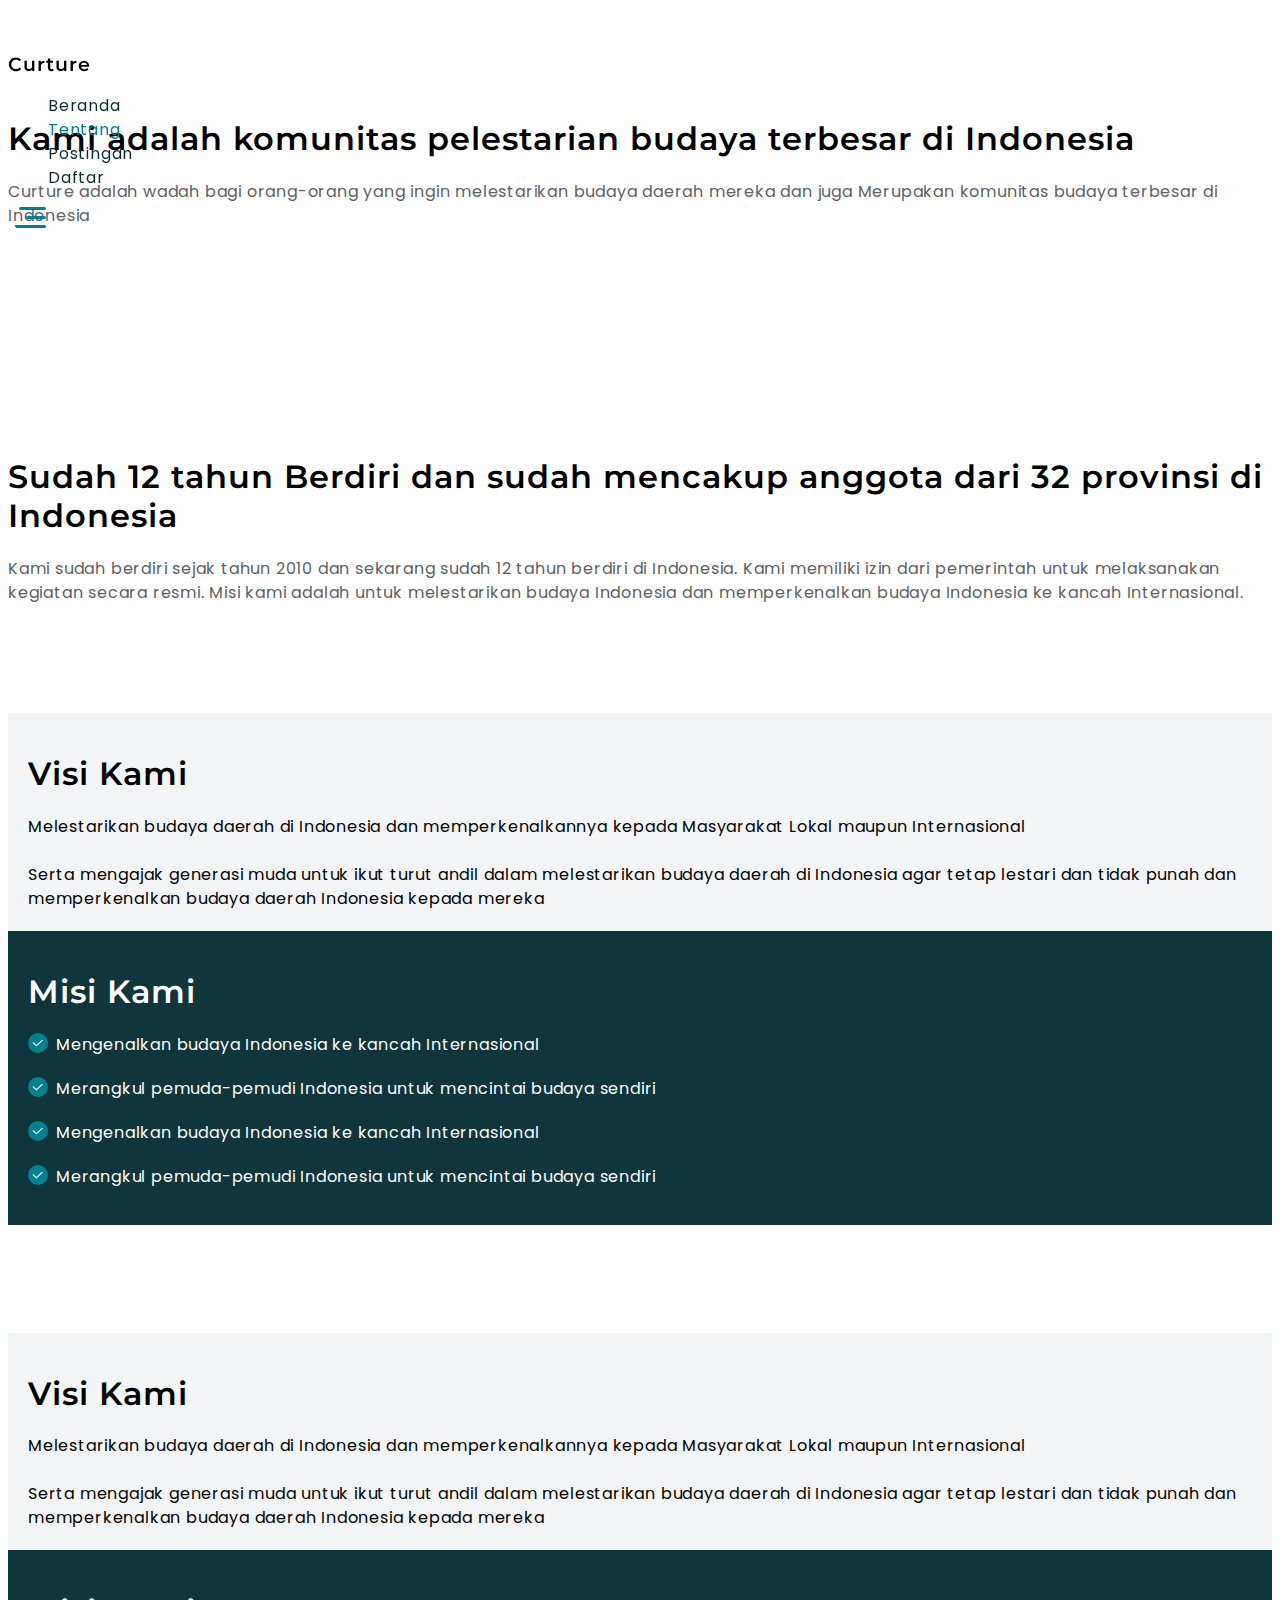
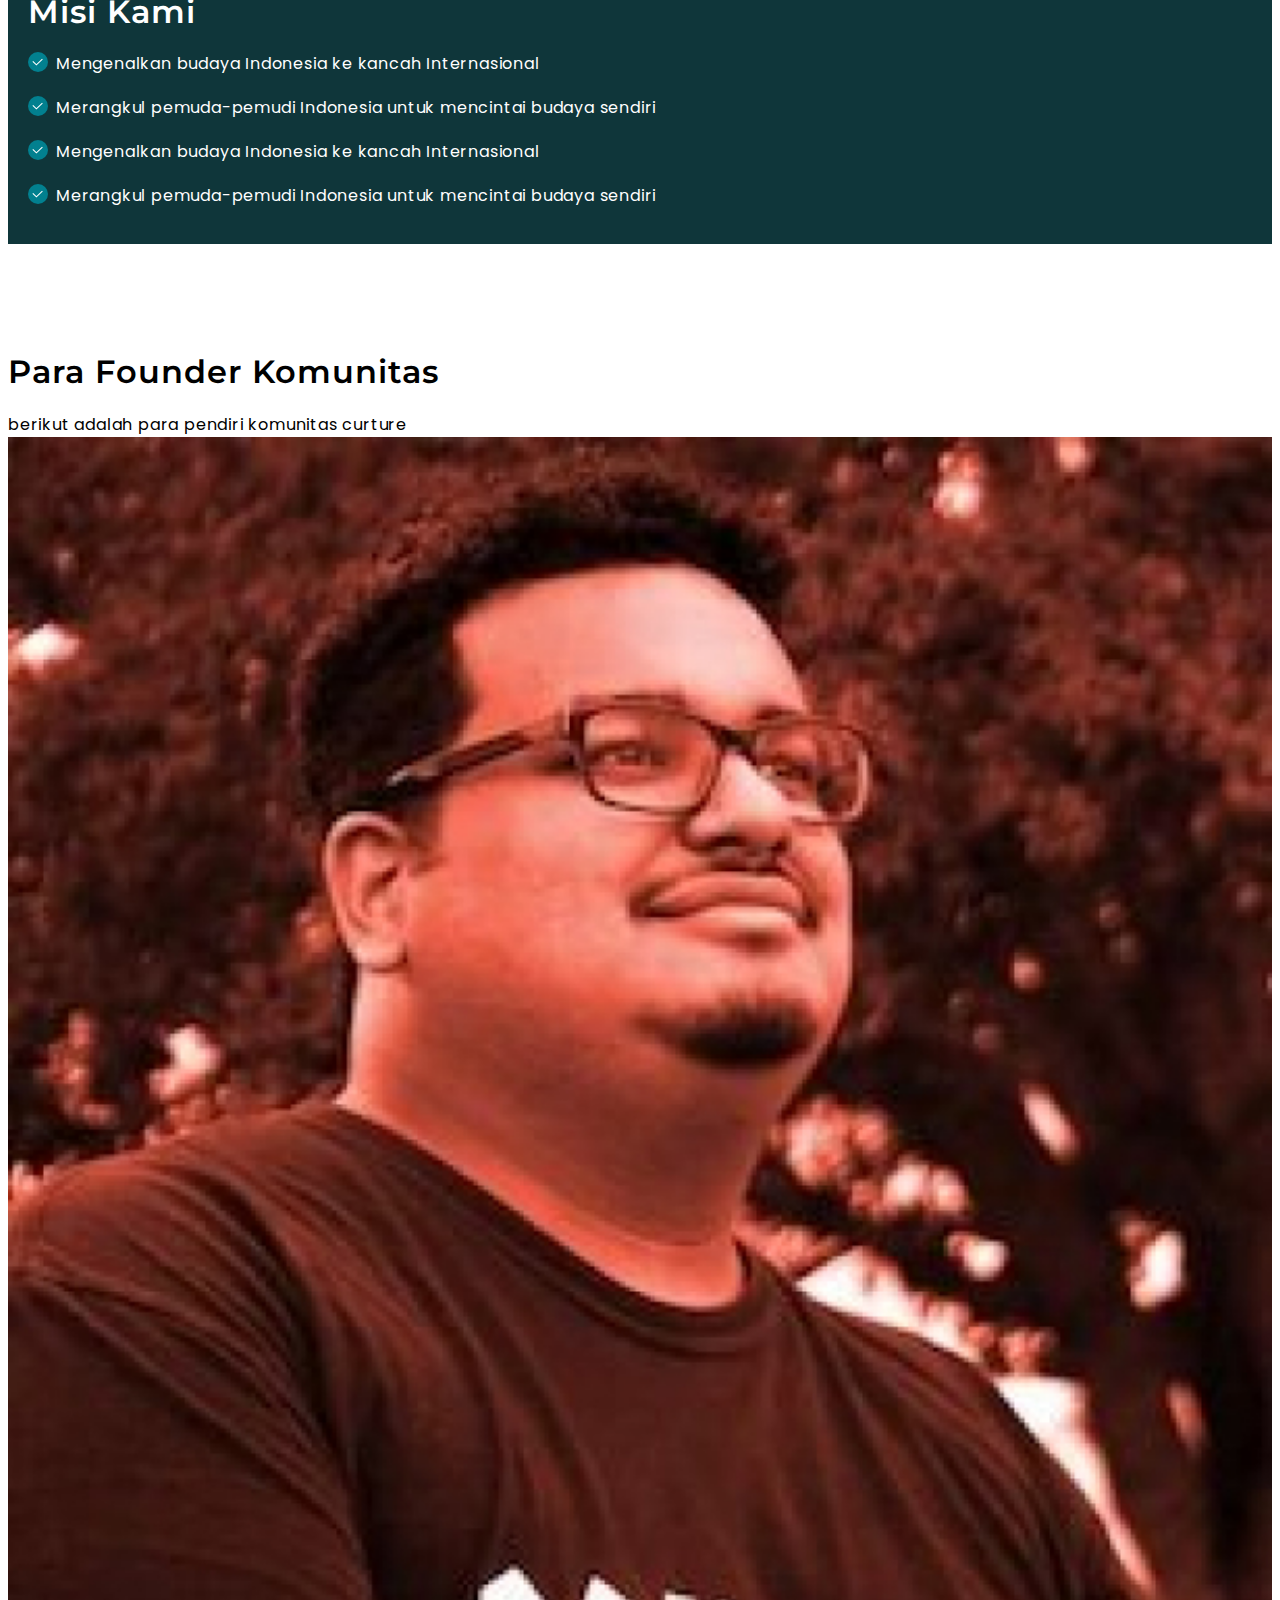
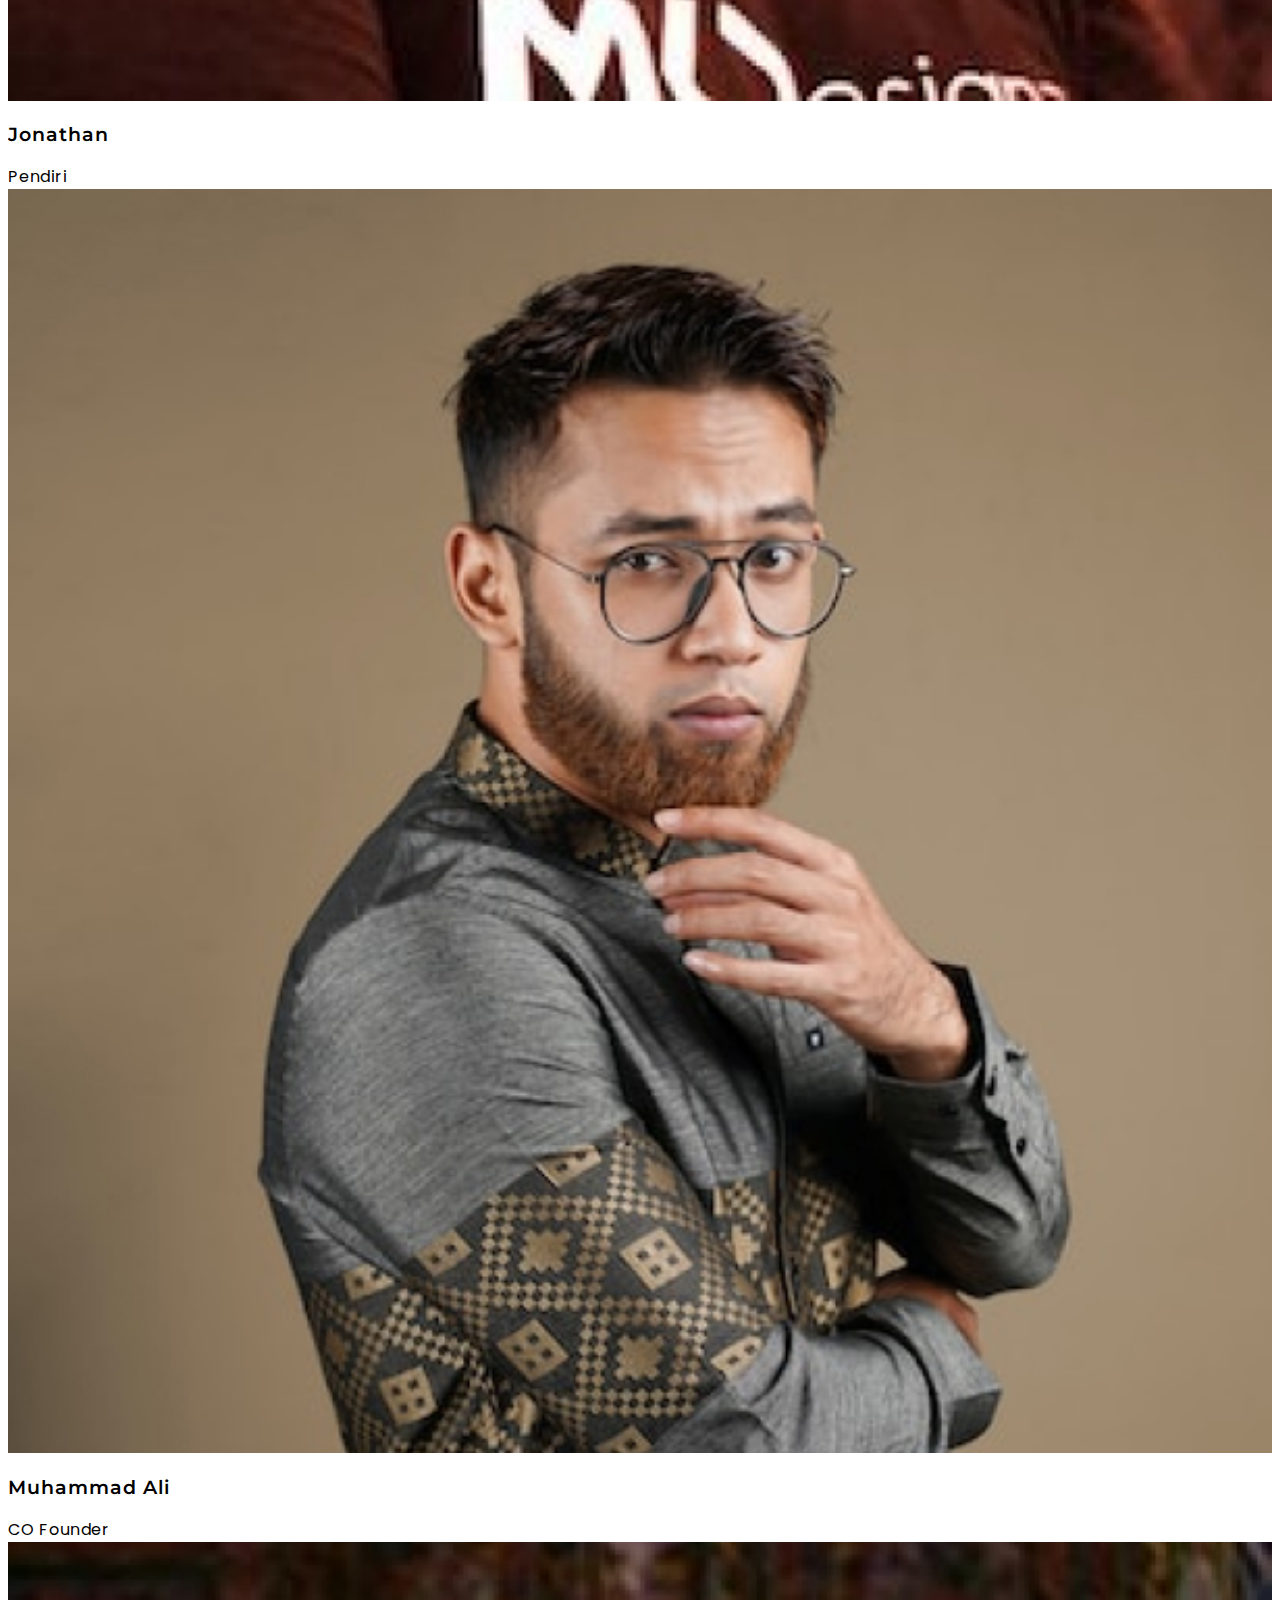
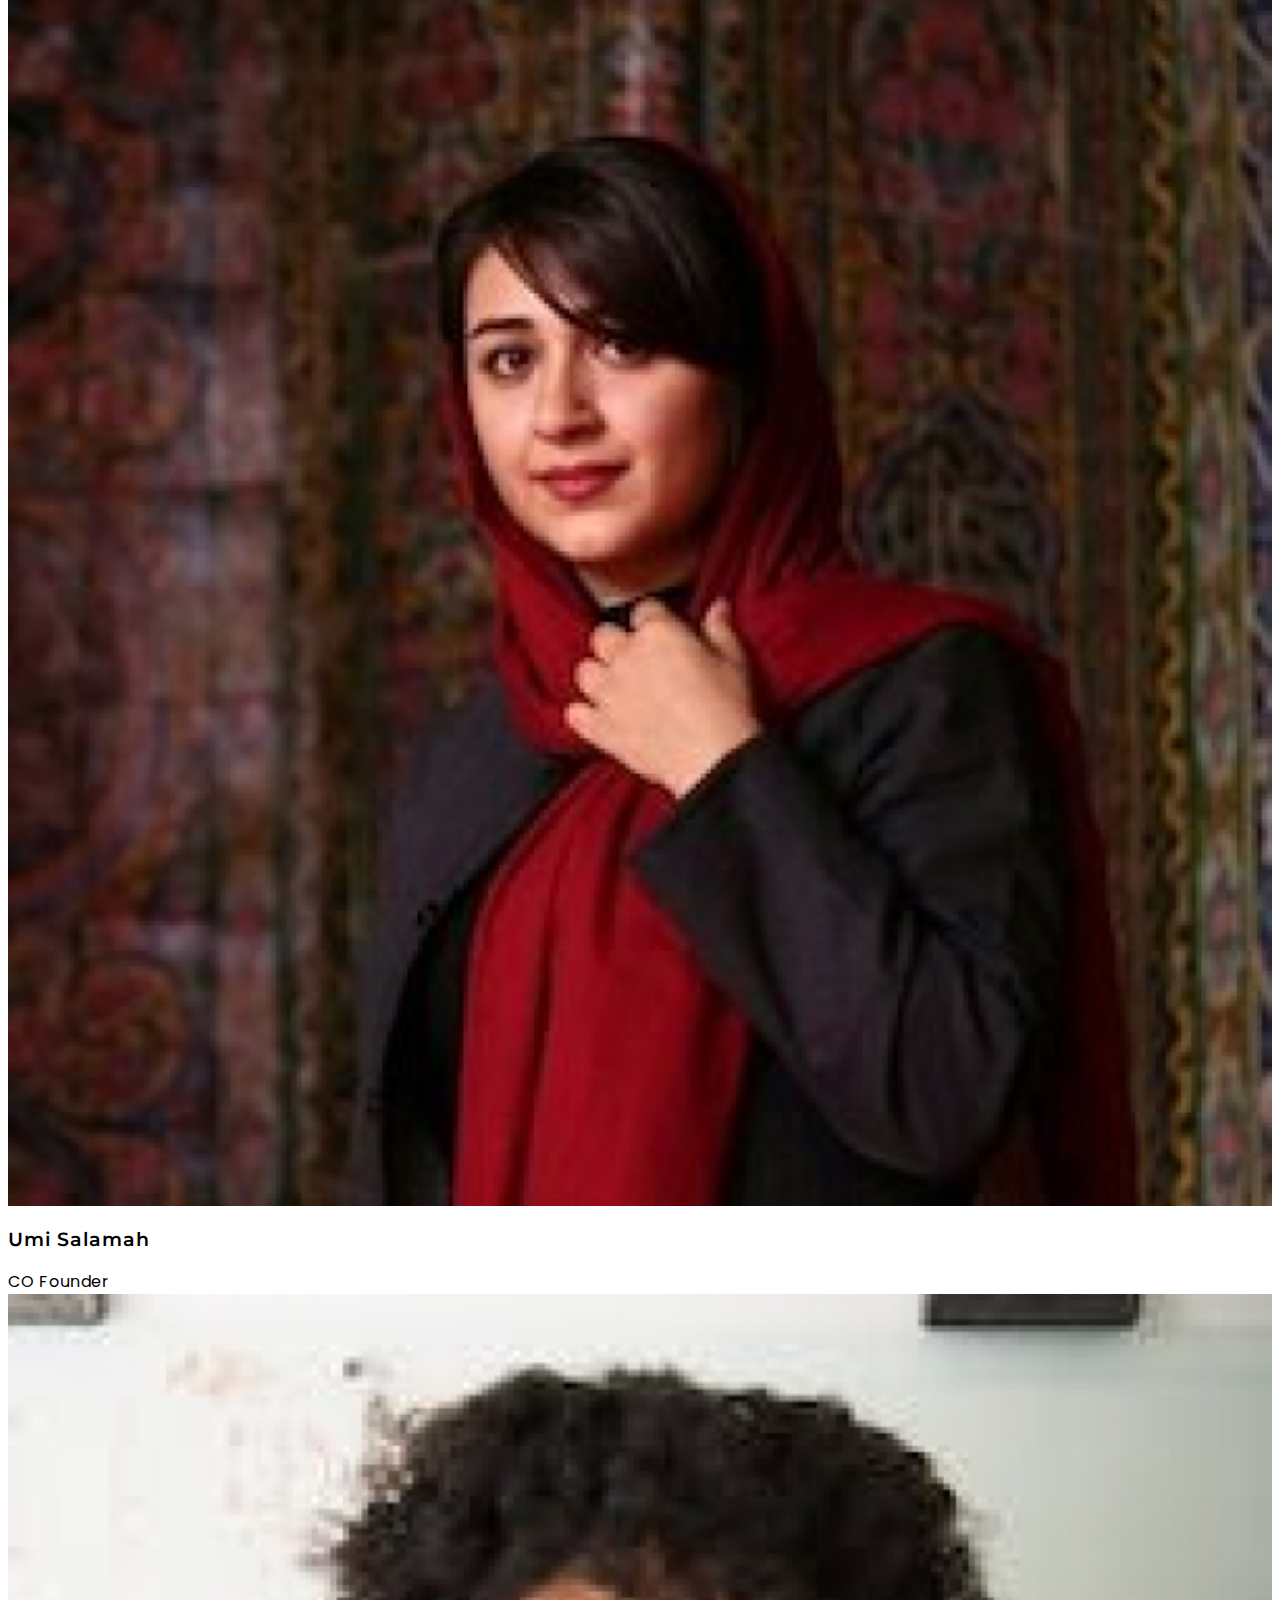
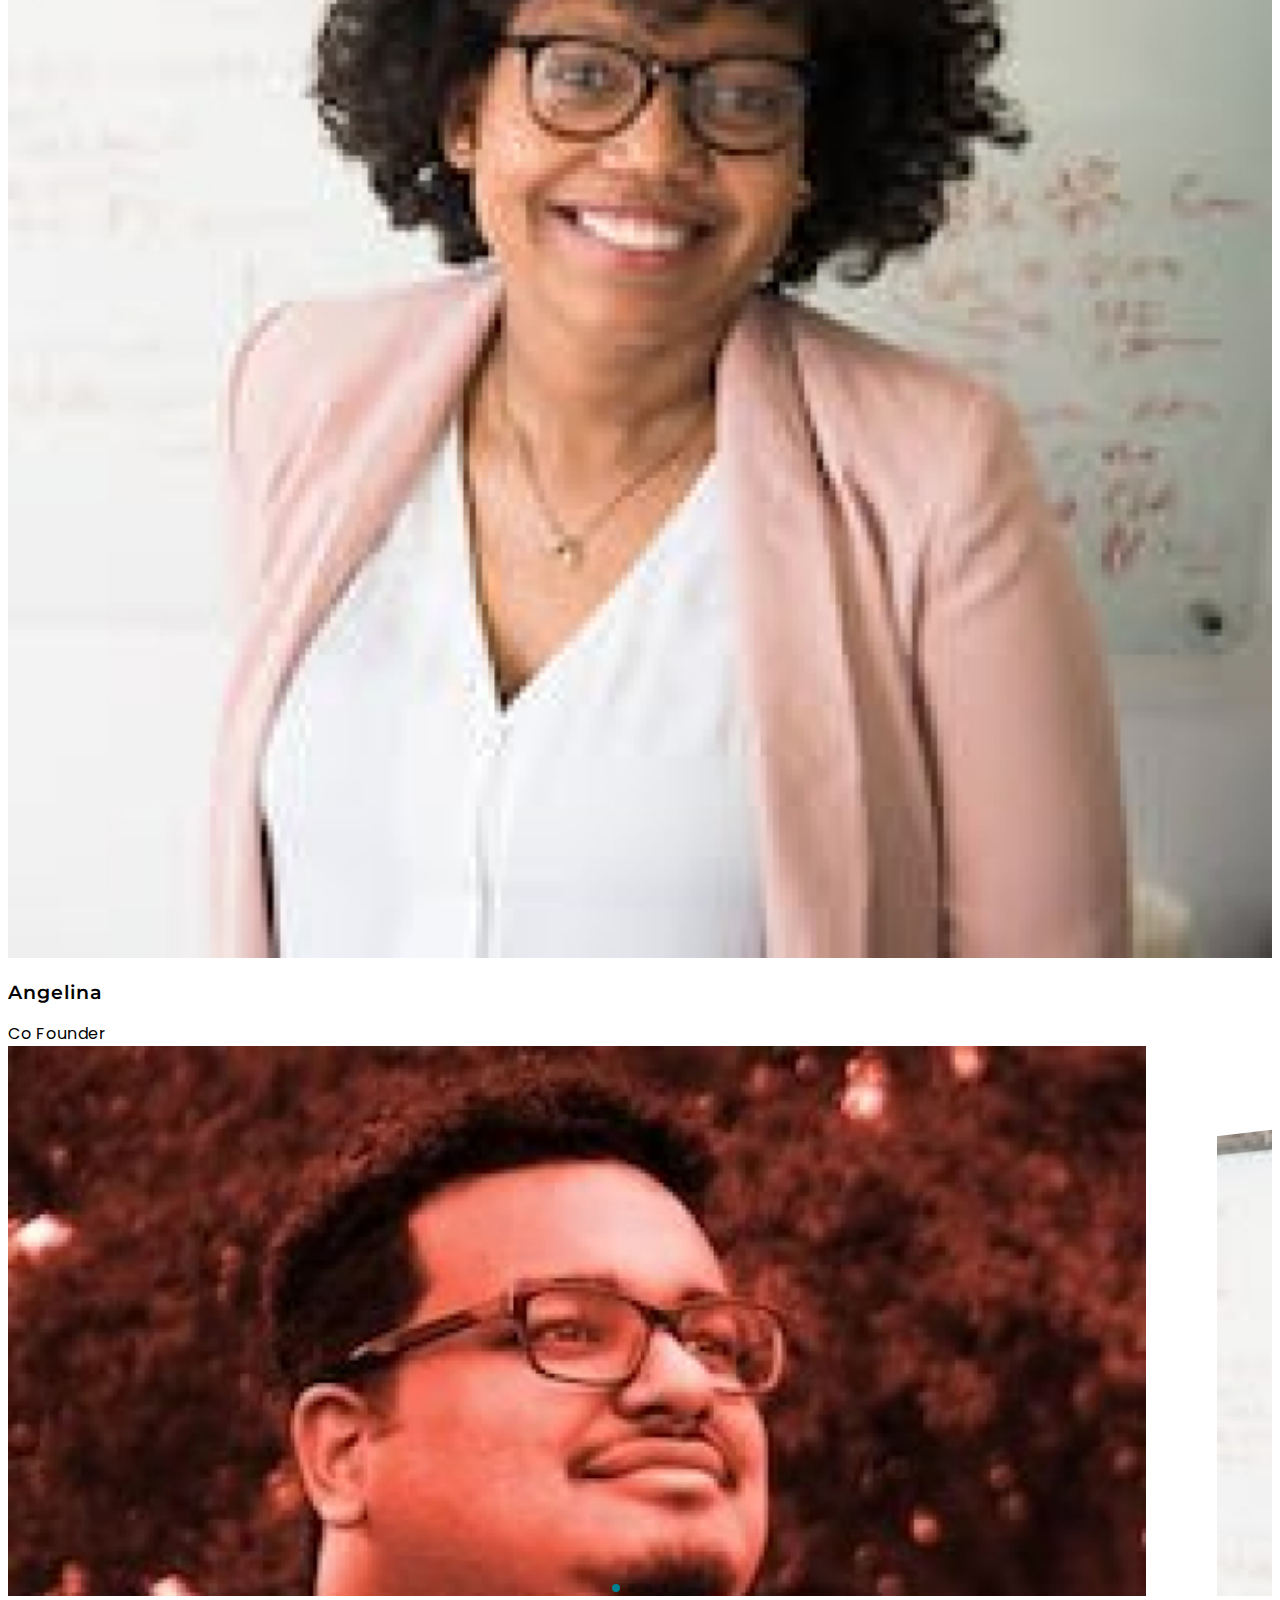
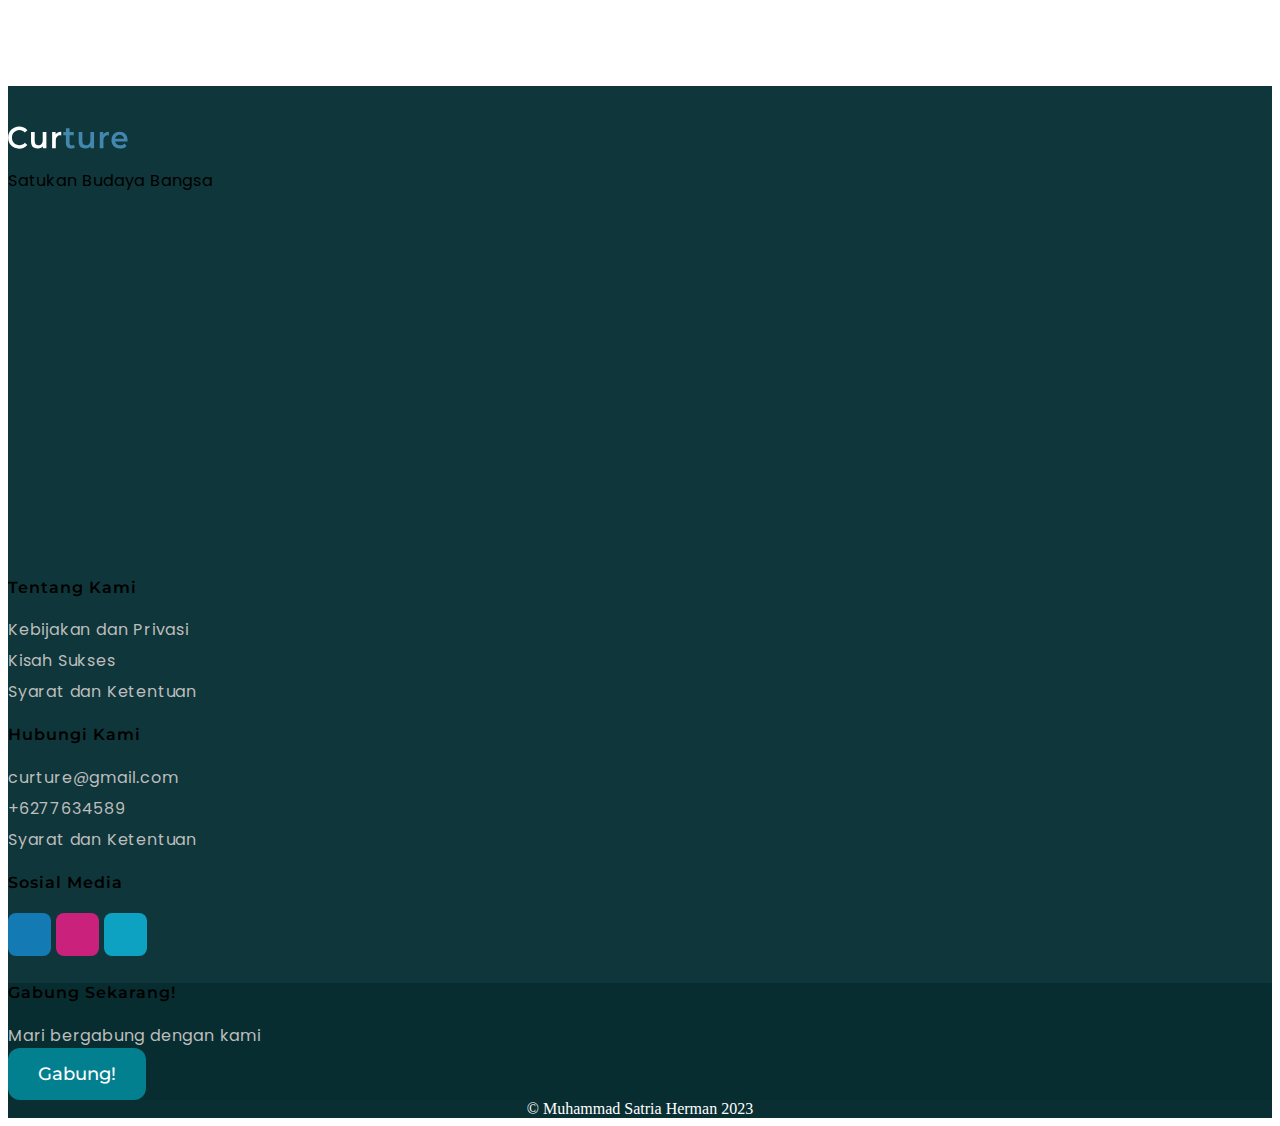
==== commit 1499aa30: "finishing" ====
--- a/about.html
+++ b/about.html
@@ -92,7 +92,7 @@
         </div>
 
         <div class="img1">
-          <img src="src/images/about-image-1.png" width="100%" alt="" srcset="" />
+          <img src="src/images/about-image-1.png" width="100%" alt="" srcset="" loading="lazy" />
         </div>
       </div>
     </header>
@@ -131,19 +131,19 @@
 
             <ul>
               <li>
-                <img src="src/images/checklist.svg" width="20px" alt="" srcset="" />
+                <img src="src/images/checklist.svg" width="20px" alt="" srcset="" loading="lazy" />
                 <span>Mengenalkan budaya Indonesia ke kancah Internasional</span>
               </li>
               <li>
-                <img src="src/images/checklist.svg" width="20px" alt="" srcset="" />
+                <img src="src/images/checklist.svg" width="20px" alt="" srcset="" loading="lazy" />
                 <span>Merangkul pemuda-pemudi Indonesia untuk mencintai budaya sendiri</span>
               </li>
               <li>
-                <img src="src/images/checklist.svg" width="20px" alt="" srcset="" />
+                <img src="src/images/checklist.svg" width="20px" alt="" srcset="" loading="lazy" />
                 <span>Mengenalkan budaya Indonesia ke kancah Internasional</span>
               </li>
               <li>
-                <img src="src/images/checklist.svg" width="20px" alt="" srcset="" />
+                <img src="src/images/checklist.svg" width="20px" alt="" srcset="" loading="lazy" />
                 <span>Merangkul pemuda-pemudi Indonesia untuk mencintai budaya sendiri</span>
               </li>
             </ul>
@@ -167,19 +167,19 @@
 
           <ul>
             <li>
-              <img src="src/images/checklist.svg" width="20px" alt="" srcset="" />
+              <img src="src/images/checklist.svg" width="20px" alt="" srcset="" loading="lazy" />
               <span>Mengenalkan budaya Indonesia ke kancah Internasional</span>
             </li>
             <li>
-              <img src="src/images/checklist.svg" width="20px" alt="" srcset="" />
+              <img src="src/images/checklist.svg" width="20px" alt="" srcset="" loading="lazy" />
               <span>Merangkul pemuda-pemudi Indonesia untuk mencintai budaya sendiri</span>
             </li>
             <li>
-              <img src="src/images/checklist.svg" width="20px" alt="" srcset="" />
+              <img src="src/images/checklist.svg" width="20px" alt="" srcset="" loading="lazy" />
               <span>Mengenalkan budaya Indonesia ke kancah Internasional</span>
             </li>
             <li>
-              <img src="src/images/checklist.svg" width="20px" alt="" srcset="" />
+              <img src="src/images/checklist.svg" width="20px" alt="" srcset="" loading="lazy" />
               <span>Merangkul pemuda-pemudi Indonesia untuk mencintai budaya sendiri</span>
             </li>
           </ul>
@@ -193,28 +193,28 @@
 
           <div class="row d-none d-md-flex">
             <div class="col-md-6 col-lg-3 mt-5 text-center">
-              <img src="/src/images/people/person1.jpeg" width="100%" class="rounded-4" alt="" srcset="" />
+              <img src="/src/images/people/person1.jpeg" width="100%" class="rounded-4" alt="" srcset="" loading="lazy" />
               <section class="person-desc mt-4">
                 <h3 class="mb-0">Jonathan</h3>
                 <p>Pendiri</p>
               </section>
             </div>
             <div class="col-md-6 col-lg-3 mt-5 text-center">
-              <img src="/src/images/people/person2.jpeg" width="100%" class="rounded-4" alt="" srcset="" />
+              <img src="/src/images/people/person2.jpeg" width="100%" class="rounded-4" alt="" srcset="" loading="lazy" />
               <section class="person-desc mt-4">
                 <h3 class="mb-0">Muhammad Ali</h3>
                 <p>CO Founder</p>
               </section>
             </div>
             <div class="col-md-6 col-lg-3 mt-5 text-center">
-              <img src="/src/images/people/person3.jpeg" width="100%" class="rounded-4" alt="" srcset="" />
+              <img src="/src/images/people/person3.jpeg" width="100%" class="rounded-4" alt="" srcset="" loading="lazy" />
               <section class="person-desc mt-4">
                 <h3 class="mb-0">Umi Salamah</h3>
                 <p>CO Founder</p>
               </section>
             </div>
             <div class="col-md-6 col-lg-3 mt-5 text-center">
-              <img src="/src/images/people/person4.jpeg" width="100%" class="rounded-4" alt="" srcset="" />
+              <img src="/src/images/people/person4.jpeg" width="100%" class="rounded-4" alt="" srcset="" loading="lazy" />
               <section class="person-desc mt-4">
                 <h3 class="mb-0">Angelina</h3>
                 <p>Co Founder</p>
@@ -231,7 +231,7 @@
           <!-- Slides -->
           <div class="swiper-slide">
             <div class="mt-5 text-center">
-              <img src="/src/images/people/person1.jpeg" width="90%" class="rounded-4" alt="" srcset="" />
+              <img src="/src/images/people/person1.jpeg" width="90%" class="rounded-4" alt="" srcset="" loading="lazy" />
               <section class="person-desc mt-4">
                 <h3 class="mb-0">Jonathan</h3>
                 <p>Pendiri</p>
@@ -240,7 +240,7 @@
           </div>
           <div class="swiper-slide">
             <div class="mt-5 text-center">
-              <img src="/src/images/people/person4.jpeg" width="90%" class="rounded-4" alt="" srcset="" />
+              <img src="/src/images/people/person4.jpeg" width="90%" class="rounded-4" alt="" srcset="" loading="lazy" />
               <section class="person-desc mt-4">
                 <h3 class="mb-0">Angelina</h3>
                 <p>Co Founder</p>
@@ -249,7 +249,7 @@
           </div>
           <div class="swiper-slide">
             <div class="mt-5 text-center">
-              <img src="/src/images/people/person3.jpeg" width="90%" class="rounded-4" alt="" srcset="" />
+              <img src="/src/images/people/person3.jpeg" width="90%" class="rounded-4" alt="" srcset="" loading="lazy" />
               <section class="person-desc mt-4">
                 <h3 class="mb-0">Umi Salamah</h3>
                 <p>CO Founder</p>
@@ -258,7 +258,7 @@
           </div>
           <div class="swiper-slide">
             <div class="mt-5 text-center">
-              <img src="/src/images/people/person2.jpeg" width="90%" class="rounded-4" alt="" srcset="" />
+              <img src="/src/images/people/person2.jpeg" width="90%" class="rounded-4" alt="" srcset="" loading="lazy" />
               <section class="person-desc mt-4">
                 <h3 class="mb-0">Muhammad Ali</h3>
                 <p>CO Founder</p>
@@ -274,7 +274,7 @@
       <div class="container px-4 px-md-3">
         <div class="row row-gap-4 justify-content-between">
           <div class="col-md-12 col-xl-4">
-            <img src="src/images/logo-wide.svg" width="120px" />
+            <img src="src/images/logo-wide.svg" width="120px" loading="lazy" />
             <p class="text-white mt-3">Satukan Budaya Bangsa</p>
 
             <iframe
